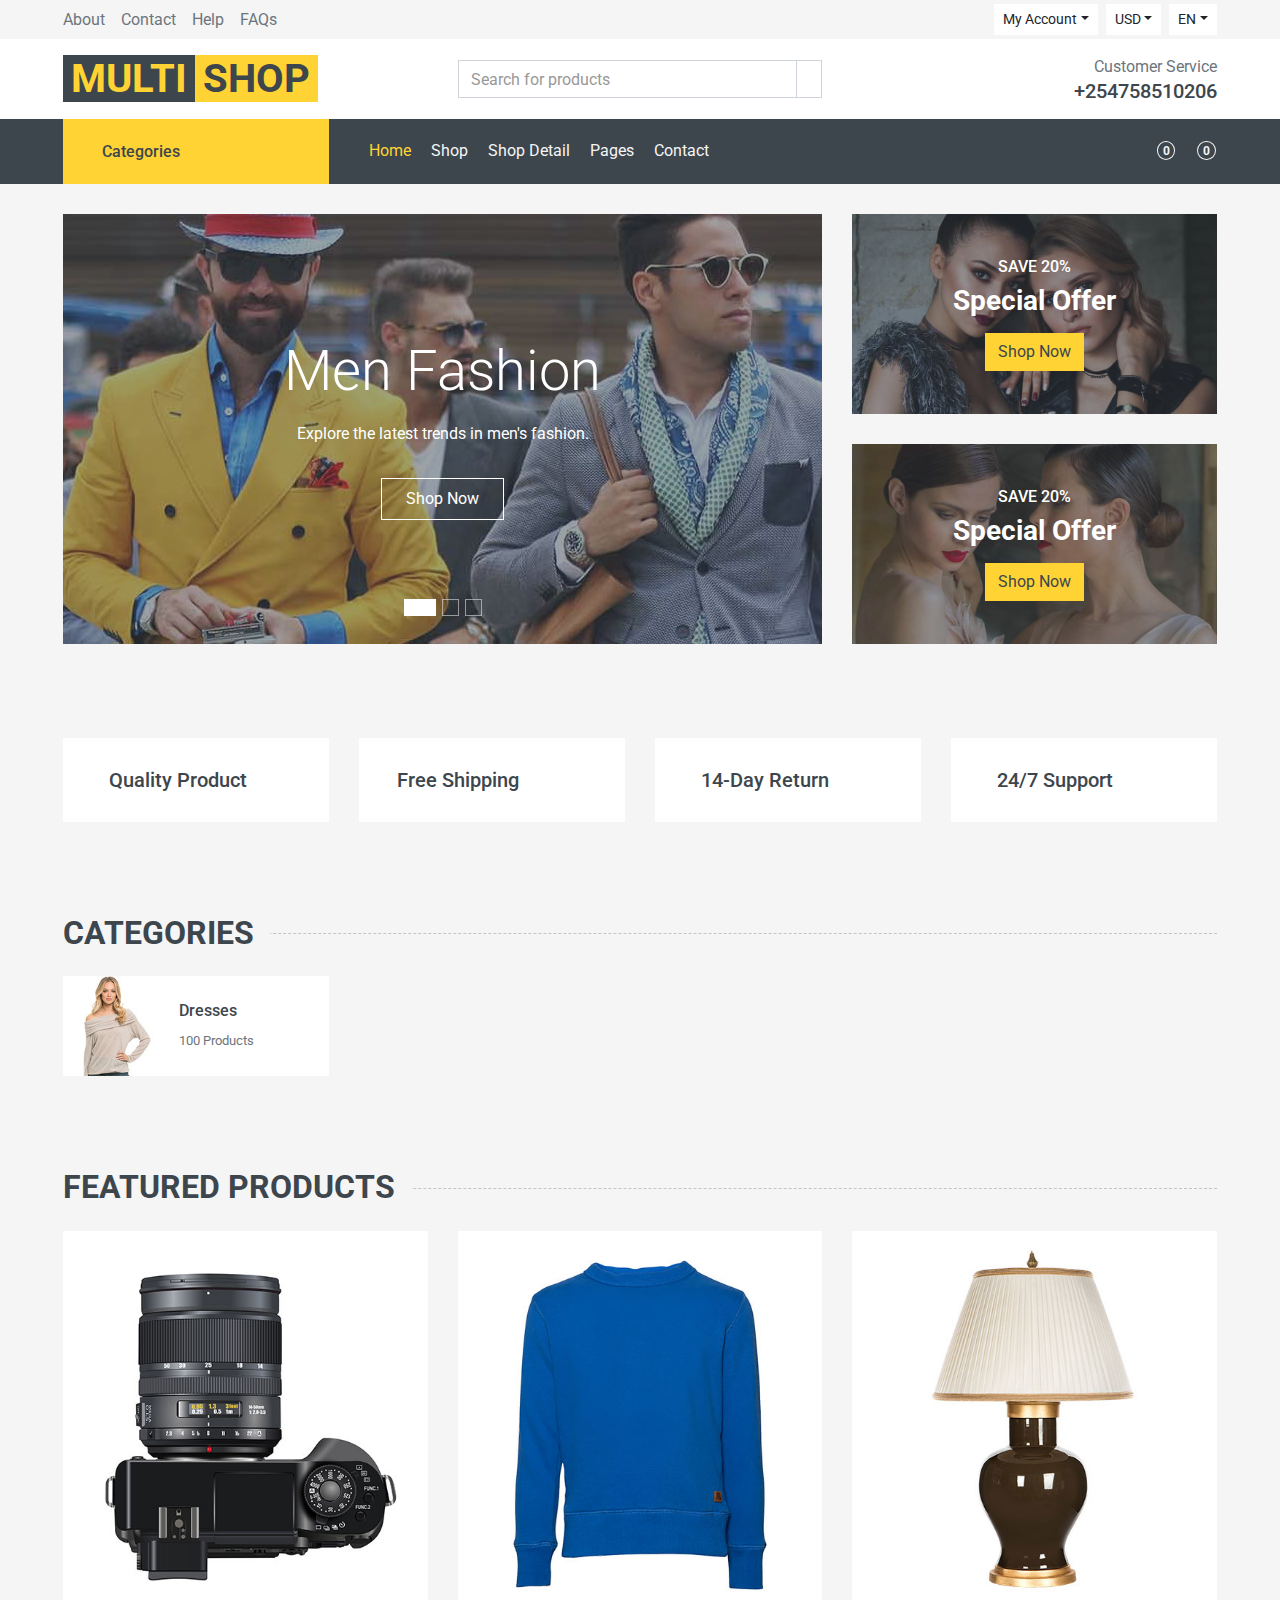
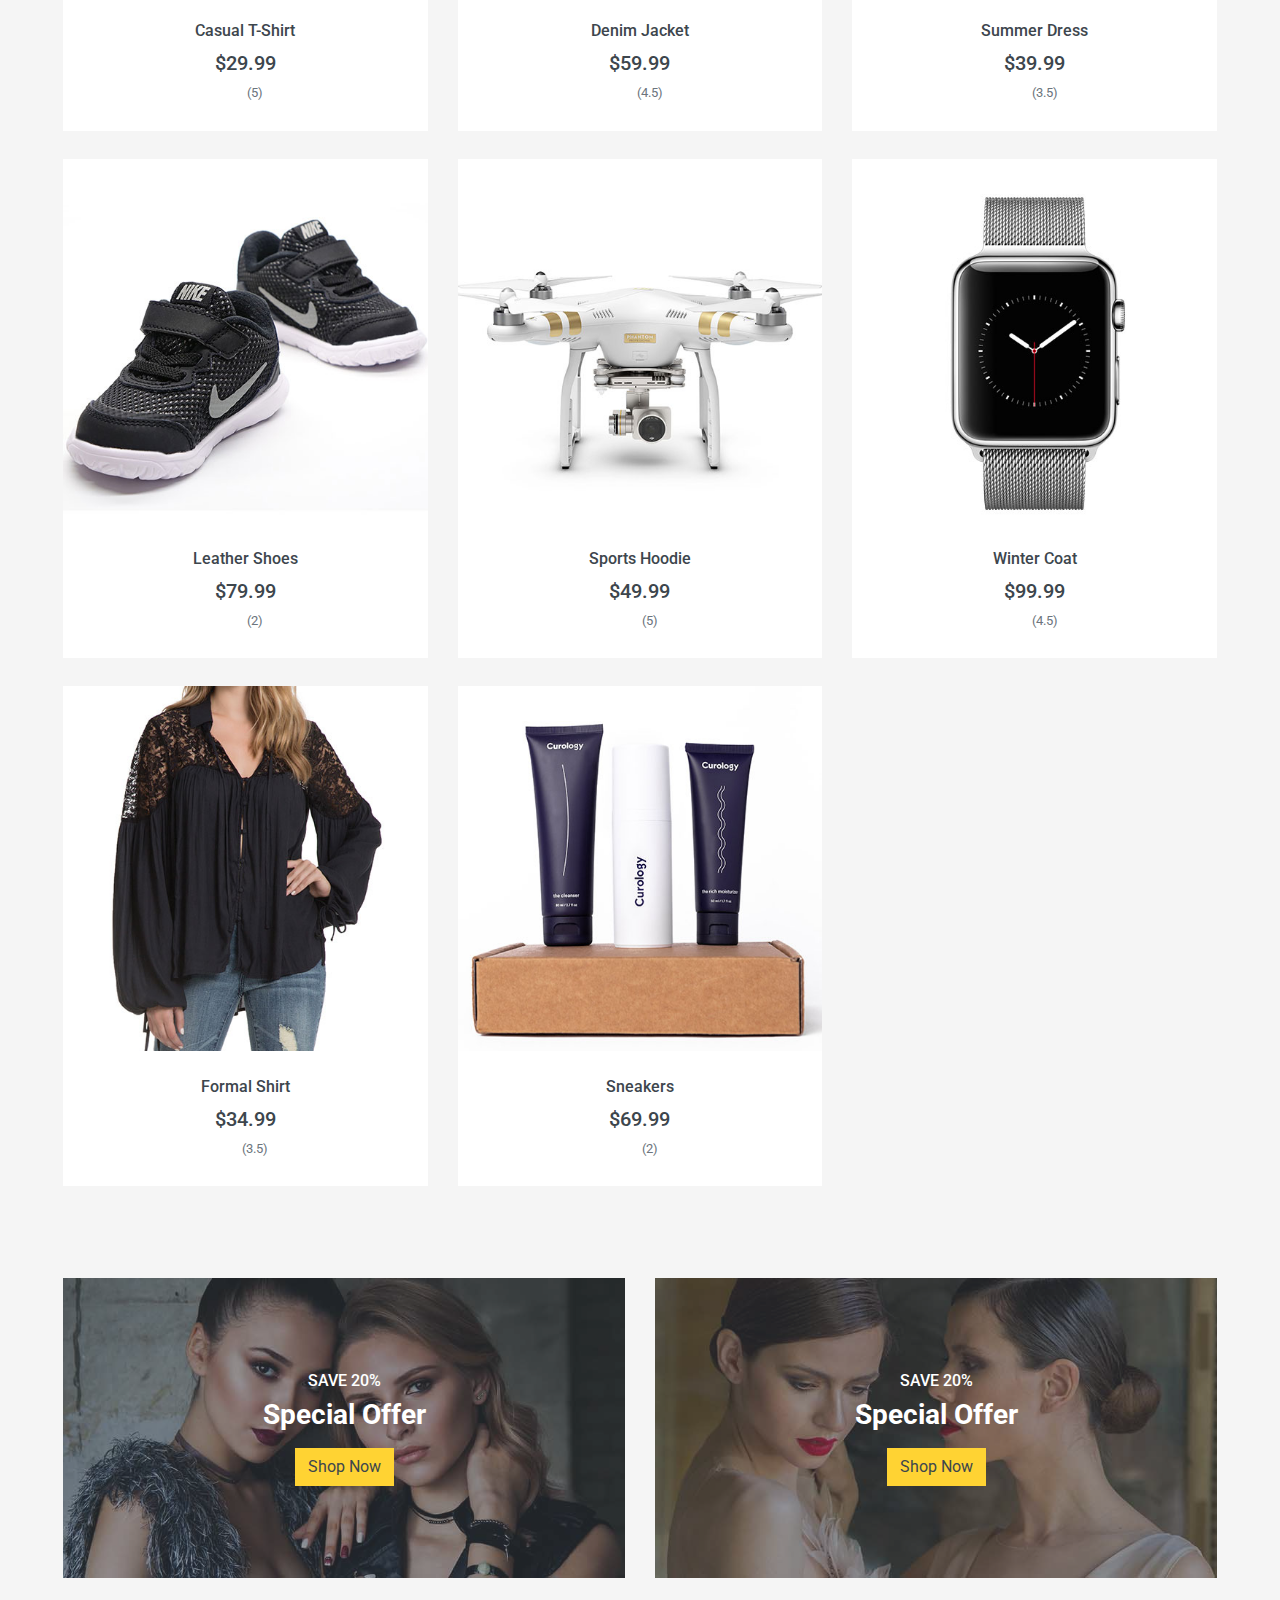
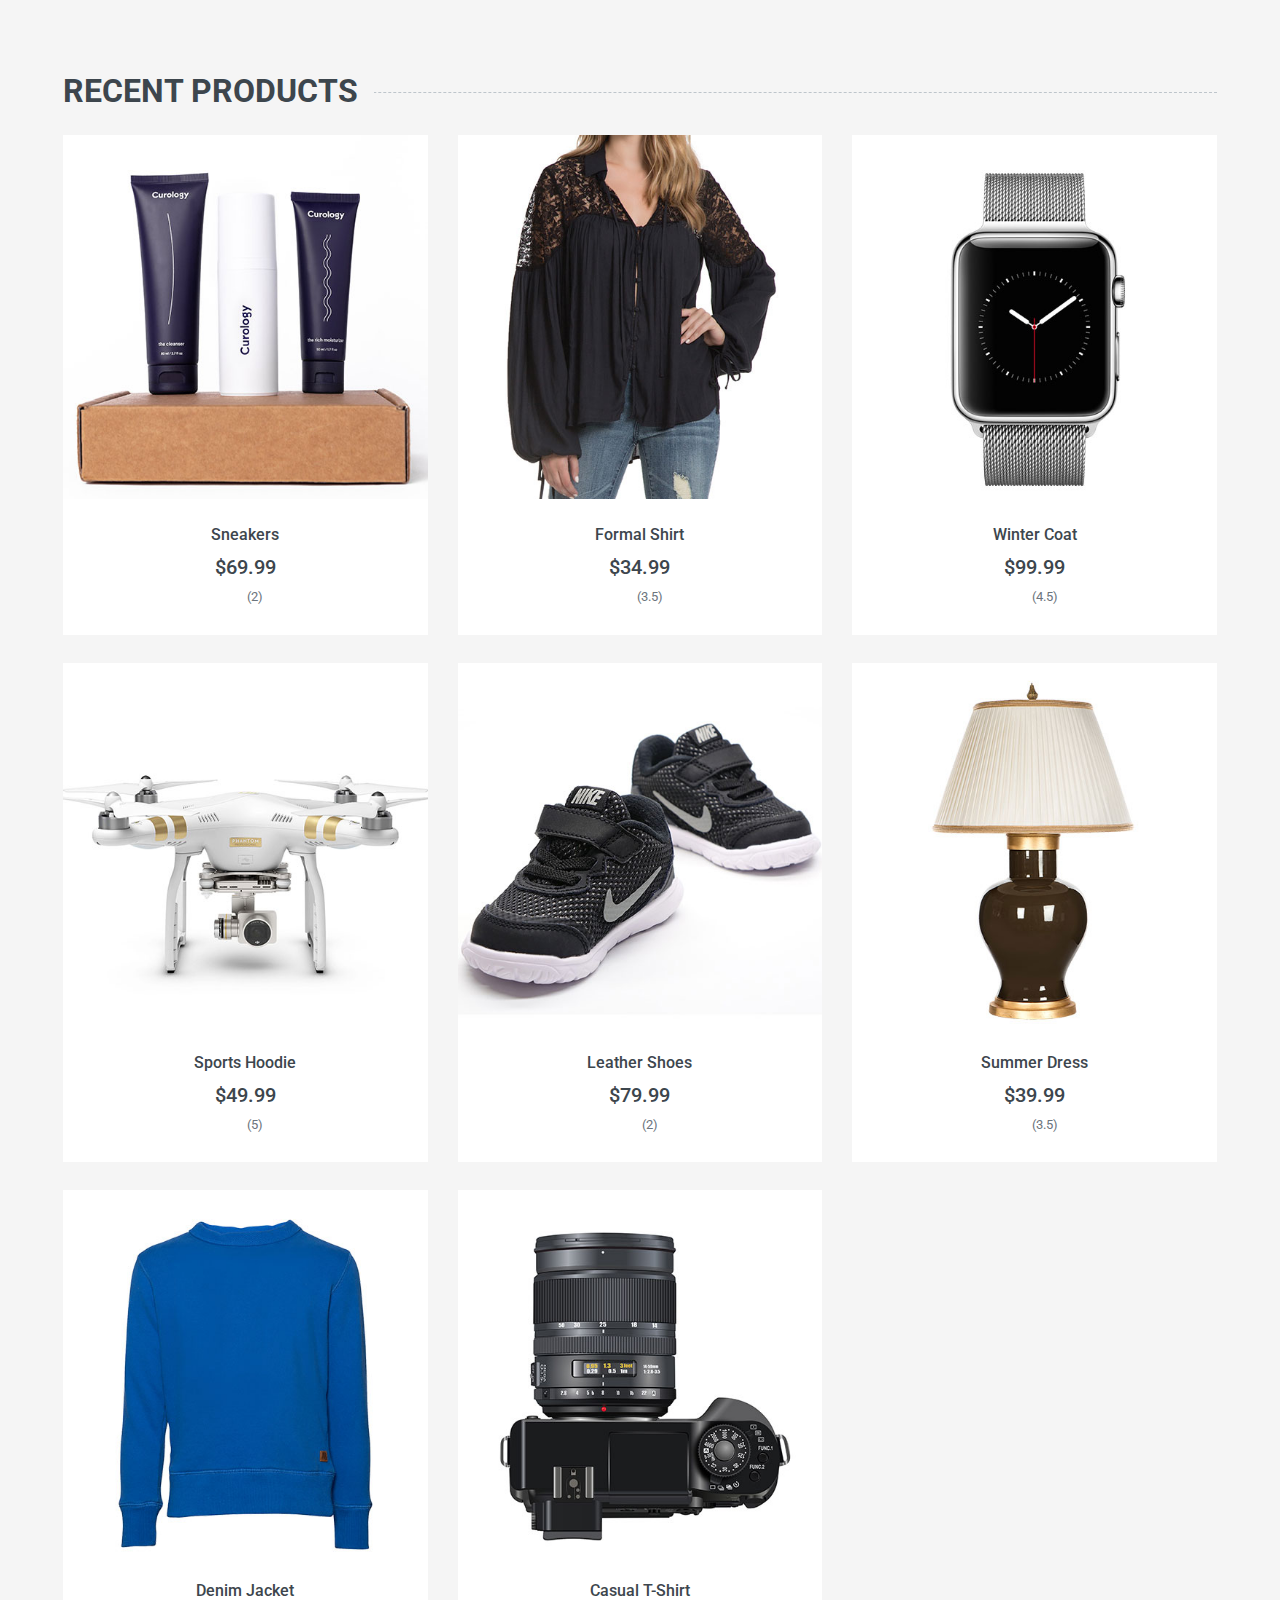
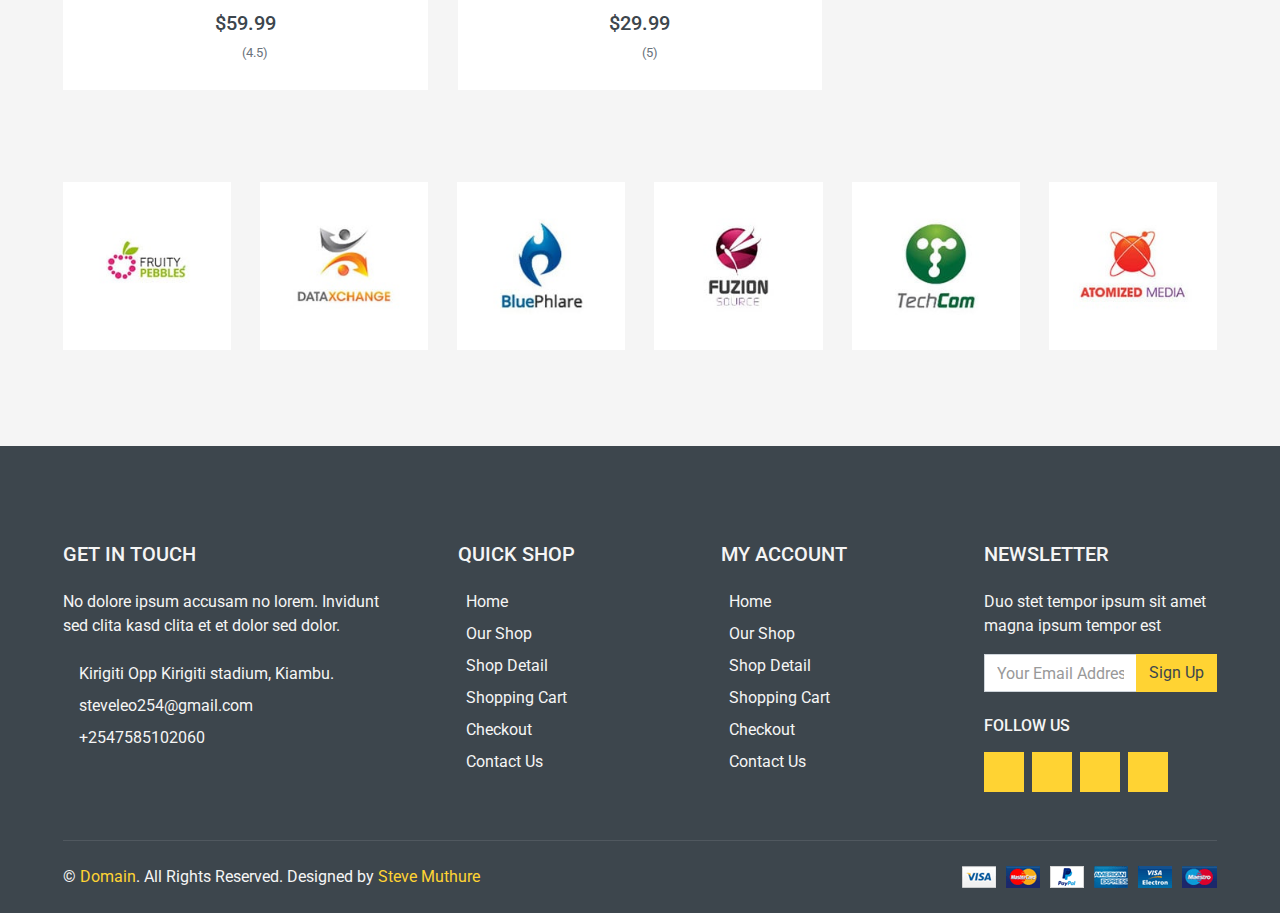
==== index.html @ f7c909c9 "wooow" ====
<!DOCTYPE html>
<html lang="en">
<head>
    <meta charset="utf-8">
    <title>MultiShop - Online Shop Website Template</title>
    <meta content="width=device-width, initial-scale=1.0" name="viewport">
    <meta content="Free HTML Templates" name="keywords">
    <meta content="Free HTML Templates" name="description">
    <link href="img/favicon.ico" rel="icon">
    <link rel="preconnect" href="https://fonts.gstatic.com">
    <link href="https://fonts.googleapis.com/css2?family=Roboto:wght@400;500;700&display=swap" rel="stylesheet">  
    <link href="css/fontawesome-all.min.css" rel="stylesheet">
    <link href="lib/animate/animate.min.css" rel="stylesheet">
    <link href="lib/owlcarousel/assets/owl.carousel.min.css" rel="stylesheet">
    <link href="css/style.css" rel="stylesheet">
</head>
<body>
    <div class="container-fluid">
        <div class="row bg-secondary py-1 px-xl-5">
            <div class="col-lg-6 d-none d-lg-block">
                <div class="d-inline-flex align-items-center h-100">
                    <a class="text-body mr-3" href="contact.html">About</a>
                    <a class="text-body mr-3" href="contact.html">Contact</a>
                    <a class="text-body mr-3" href="contact.html">Help</a>
                    <a class="text-body mr-3" href="contact.html">FAQs</a>
                </div>
            </div>
            <div class="col-lg-6 text-center text-lg-right">
                <div class="d-inline-flex align-items-center">
                    <div class="btn-group">
                        <button type="button" class="btn btn-sm btn-light dropdown-toggle" data-toggle="dropdown">My Account</button>
                        <div class="dropdown-menu dropdown-menu-right">
                            <button class="dropdown-item" type="button">Sign in</button>
                            <button class="dropdown-item" type="button">Sign up</button>
                        </div>
                    </div>
                    <div class="btn-group mx-2">
                        <button type="button" class="btn btn-sm btn-light dropdown-toggle" data-toggle="dropdown">USD</button>
                        <div class="dropdown-menu dropdown-menu-right">
                            <button class="dropdown-item" type="button">EUR</button>
                            <button class="dropdown-item" type="button">GBP</button>
                            <button class="dropdown-item" type="button">CAD</button>
                        </div>
                    </div>
                    <div class="btn-group">
                        <button type="button" class="btn btn-sm btn-light dropdown-toggle" data-toggle="dropdown">EN</button>
                        <div class="dropdown-menu dropdown-menu-right">
                            <button class="dropdown-item" type="button">FR</button>
                            <button class="dropdown-item" type="button">AR</button>
                            <button class="dropdown-item" type="button">RU</button>
                        </div>
                    </div>
                </div>
                <div class="d-inline-flex align-items-center d-block d-lg-none">
                    <a href="wishlist.html" class="btn px-0 ml-2">
                        <i class="fas fa-heart text-dark"></i>
                        <span class="badge text-dark border border-dark rounded-circle" style="padding-bottom: 2px;">0</span>
                    </a>
                    <a href="cart.html" class="btn px-0 ml-2">
                        <i class="fas fa-shopping-cart text-dark"></i>
                        <span class="badge text-dark border border-dark rounded-circle" style="padding-bottom: 2px;">0</span>
                    </a>
                </div>
            </div>
        </div>
        <div class="row align-items-center bg-light py-3 px-xl-5 d-none d-lg-flex">
            <div class="col-lg-4">
                <a href="index.html" class="text-decoration-none">
                    <span class="h1 text-uppercase text-primary bg-dark px-2">Multi</span>
                    <span class="h1 text-uppercase text-dark bg-primary px-2 ml-n1">Shop</span>
                </a>
            </div>
            <div class="col-lg-4 col-6 text-left">
                <form action="shop.html">
                    <div class="input-group">
                        <input type="text" class="form-control" placeholder="Search for products">
                        <div class="input-group-append">
                            <span class="input-group-text bg-transparent text-primary">
                                <i class="fa fa-search"></i>
                            </span>
                        </div>
                    </div>
                </form>
            </div>
            <div class="col-lg-4 col-6 text-right">
                <p class="m-0">Customer Service</p>
                <h5 class="m-0">+254758510206</h5>
            </div>
        </div>
    </div>
    <div class="container-fluid bg-dark mb-30">
        <div class="row px-xl-5">
            <div class="col-lg-3 d-none d-lg-block">
                <a class="btn d-flex align-items-center justify-content-between bg-primary w-100" data-toggle="collapse" href="#navbar-vertical" style="height: 65px; padding: 0 30px;">
                    <h6 class="text-dark m-0"><i class="fa fa-bars mr-2"></i>Categories</h6>
                    <i class="fa fa-angle-down text-dark"></i>
                </a>
                <nav class="collapse position-absolute navbar navbar-vertical navbar-light align-items-start p-0 bg-light" id="navbar-vertical" style="width: calc(100% - 30px); z-index: 999;">
                    <div class="navbar-nav w-100">
                        <div class="nav-item dropdown dropright">
                            <a href="#" class="nav-link dropdown-toggle" data-toggle="dropdown">Dresses <i class="fa fa-angle-right float-right mt-1"></i></a>
                            <div class="dropdown-menu position-absolute rounded-0 border-0 m-0">
                                <a href="shop.html" class="dropdown-item">Men's Dresses</a>
                                <a href="shop.html" class="dropdown-item">Women's Dresses</a>
                                <a href="shop.html" class="dropdown-item">Baby's Dresses</a>
                            </div>
                        </div>
                        <a href="shop.html" class="nav-item nav-link">Shirts</a>
                        <a href="shop.html" class="nav-item nav-link">Jeans</a>
                        <a href="shop.html" class="nav-item nav-link">Swimwear</a>
                        <a href="shop.html" class="nav-item nav-link">Sleepwear</a>
                        <a href="shop.html" class="nav-item nav-link">Sportswear</a>
                        <a href="shop.html" class="nav-item nav-link">Jumpsuits</a>
                        <a href="shop.html" class="nav-item nav-link">Blazers</a>
                        <a href="shop.html" class="nav-item nav-link">Jackets</a>
                        <a href="shop.html" class="nav-item nav-link">Shoes</a>
                    </div>
                </nav>
            </div>
            <div class="col-lg-9">
                <nav class="navbar navbar-expand-lg bg-dark navbar-dark py-3 py-lg-0 px-0">
                    <a href="index.html" class="text-decoration-none d-block d-lg-none">
                        <span class="h1 text-uppercase text-dark bg-light px-2">Multi</span>
                        <span class="h1 text-uppercase text-light bg-primary px-2 ml-n1">Shop</span>
                    </a>
                    <button type="button" class="navbar-toggler" data-toggle="collapse" data-target="#navbarCollapse">
                        <span class="navbar-toggler-icon"></span>
                    </button>
                    <div class="collapse navbar-collapse justify-content-between" id="navbarCollapse">
                        <div class="navbar-nav mr-auto py-0">
                            <a href="index.html" class="nav-item nav-link active">Home</a>
                            <a href="shop.html" class="nav-item nav-link">Shop</a>
                            <a href="detail.html" class="nav-item nav-link">Shop Detail</a>
                            <div class="nav-item dropdown">
                                <a href="#" class="nav-link dropdown-toggle" data-toggle="dropdown">Pages <i class="fa fa-angle-down mt-1"></i></a>
                                <div class="dropdown-menu bg-primary rounded-0 border-0 m-0">
                                    <a href="cart.html" class="dropdown-item">Shopping Cart</a>
                                    <a href="checkout.html" class="dropdown-item">Checkout</a>
                                </div>
                            </div>
                            <a href="contact.html" class="nav-item nav-link">Contact</a>
                        </div>
                        <div class="navbar-nav ml-auto py-0 d-none d-lg-block">
                            <a href="wishlist.html" class="btn px-0">
                                <i class="fas fa-heart text-primary"></i>
                                <span class="badge text-secondary border border-secondary rounded-circle" style="padding-bottom: 2px;">0</span>
                            </a>
                            <a href="cart.html" class="btn px-0 ml-3">
                                <i class="fas fa-shopping-cart text-primary"></i>
                                <span class="badge text-secondary border border-secondary rounded-circle" style="padding-bottom: 2px;">0</span>
                            </a>
                        </div>
                    </div>
                </nav>
            </div>
        </div>
    </div>
    <div class="container-fluid mb-3">
        <div class="row px-xl-5">
            <div class="col-lg-8">
                <div id="header-carousel" class="carousel slide carousel-fade mb-30 mb-lg-0" data-ride="carousel">
                    <ol class="carousel-indicators">
                        <li data-target="#header-carousel" data-slide-to="0" class="active"></li>
                        <li data-target="#header-carousel" data-slide-to="1"></li>
                        <li data-target="#header-carousel" data-slide-to="2"></li>
                    </ol>
                    <div class="carousel-inner">
                        <div class="carousel-item position-relative active" style="height: 430px;">
                            <img class="position-absolute w-100 h-100" src="img/carousel-1.jpg" style="object-fit: cover;" alt="Men Fashion">
                            <div class="carousel-caption d-flex flex-column align-items-center justify-content-center">
                                <div class="p-3" style="max-width: 700px;">
                                    <h1 class="display-4 text-white mb-3 animate__animated animate__fadeInDown">Men Fashion</h1>
                                    <p class="mx-md-5 px-5 animate__animated animate__bounceIn">Explore the latest trends in men's fashion.</p>
                                    <a class="btn btn-outline-light py-2 px-4 mt-3 animate__animated animate__fadeInUp" href="shop.html">Shop Now</a>
                                </div>
                            </div>
                        </div>
                        <div class="carousel-item position-relative" style="height: 430px;">
                            <img class="position-absolute w-100 h-100" src="img/carousel-2.jpg" style="object-fit: cover;" alt="Women Fashion">
                            <div class="carousel-caption d-flex flex-column align-items-center justify-content-center">
                                <div class="p-3" style="max-width: 700px;">
                                    <h1 class="display-4 text-white mb-3 animate__animated animate__fadeInDown">Women Fashion</h1>
                                    <p class="mx-md-5 px-5 animate__animated animate__bounceIn">Discover stylish women's clothing.</p>
                                    <a class="btn btn-outline-light py-2 px-4 mt-3 animate__animated animate__fadeInUp" href="shop.html">Shop Now</a>
                                </div>
                            </div>
                        </div>
                        <div class="carousel-item position-relative" style="height: 430px;">
                            <img class="position-absolute w-100 h-100" src="img/carousel-3.jpg" style="object-fit: cover;" alt="Kids Fashion">
                            <div class="carousel-caption d-flex flex-column align-items-center justify-content-center">
                                <div class="p-3" style="max-width: 700px;">
                                    <h1 class="display-4 text-white mb-3 animate__animated animate__fadeInDown">Kids Fashion</h1>
                                    <p class="mx-md-5 px-5 animate__animated animate__bounceIn">Cute and comfy kids' outfits.</p>
                                    <a class="btn btn-outline-light py-2 px-4 mt-3 animate__animated animate__fadeInUp" href="shop.html">Shop Now</a>
                                </div>
                            </div>
                        </div>
                    </div>
                </div>
            </div>
            <div class="col-lg-4">
                <div class="product-offer mb-30" style="height: 200px;">
                    <img class="img-fluid" src="img/offer-1.jpg" alt="Special Offer 1">
                    <div class="offer-text">
                        <h6 class="text-white text-uppercase">Save 20%</h6>
                        <h3 class="text-white mb-3">Special Offer</h3>
                        <a href="shop.html" class="btn btn-primary">Shop Now</a>
                    </div>
                </div>
                <div class="product-offer mb-30" style="height: 200px;">
                    <img class="img-fluid" src="img/offer-2.jpg" alt="Special Offer 2">
                    <div class="offer-text">
                        <h6 class="text-white text-uppercase">Save 20%</h6>
                        <h3 class="text-white mb-3">Special Offer</h3>
                        <a href="shop.html" class="btn btn-primary">Shop Now</a>
                    </div>
                </div>
            </div>
        </div>
    </div>
    <div class="container-fluid pt-5">
        <div class="row px-xl-5 pb-3">
            <div class="col-lg-3 col-md-6 col-sm-12 pb-1">
                <div class="d-flex align-items-center bg-light mb-4" style="padding: 30px;">
                    <h1 class="fa fa-check text-primary m-0 mr-3"></h1>
                    <h5 class="font-weight-semi-bold m-0">Quality Product</h5>
                </div>
            </div>
            <div class="col-lg-3 col-md-6 col-sm-12 pb-1">
                <div class="d-flex align-items-center bg-light mb-4" style="padding: 30px;">
                    <h1 class="fa fa-shipping-fast text-primary m-0 mr-2"></h1>
                    <h5 class="font-weight-semi-bold m-0">Free Shipping</h5>
                </div>
            </div>
            <div class="col-lg-3 col-md-6 col-sm-12 pb-1">
                <div class="d-flex align-items-center bg-light mb-4" style="padding: 30px;">
                    <h1 class="fas fa-exchange-alt text-primary m-0 mr-3"></h1>
                    <h5 class="font-weight-semi-bold m-0">14-Day Return</h5>
                </div>
            </div>
            <div class="col-lg-3 col-md-6 col-sm-12 pb-1">
                <div class="d-flex align-items-center bg-light mb-4" style="padding: 30px;">
                    <h1 class="fa fa-phone-volume text-primary m-0 mr-3"></h1>
                    <h5 class="font-weight-semi-bold m-0">24/7 Support</h5>
                </div>
            </div>
        </div>
    </div>
    <div class="container-fluid pt-5">
        <h2 class="section-title position-relative text-uppercase mx-xl-5 mb-4"><span class="bg-secondary pr-3">Categories</span></h2>
        <div class="row px-xl-5 pb-3" id="category-list">
            <div class="col-lg-3 col-md-4 col-sm-6 pb-1">
                <a class="text-decoration-none" href="shop.html">
                    <div class="cat-item d-flex align-items-center mb-4">
                        <div class="overflow-hidden" style="width: 100px; height: 100px;">
                            <img class="img-fluid" src="img/cat-1.jpg" alt="Dresses">
                        </div>
                        <div class="flex-fill pl-3">
                            <h6>Dresses</h6>
                            <small class="text-body">100 Products</small>
                        </div>
                    </div>
                </a>
            </div>
            <!-- Add more categories dynamically in main.js if needed -->
        </div>
    </div>
    <div class="container-fluid pt-5 pb-3">
        <h2 class="section-title position-relative text-uppercase mx-xl-5 mb-4"><span class="bg-secondary pr-3">Featured Products</span></h2>
        <div class="row px-xl-5" id="featured-products"></div>
    </div>
    <div class="container-fluid pt-5 pb-3">
        <div class="row px-xl-5">
            <div class="col-md-6">
                <div class="product-offer mb-30" style="height: 300px;">
                    <img class="img-fluid" src="img/offer-1.jpg" alt="Special Offer 1">
                    <div class="offer-text">
                        <h6 class="text-white text-uppercase">Save 20%</h6>
                        <h3 class="text-white mb-3">Special Offer</h3>
                        <a href="shop.html" class="btn btn-primary">Shop Now</a>
                    </div>
                </div>
            </div>
            <div class="col-md-6">
                <div class="product-offer mb-30" style="height: 300px;">
                    <img class="img-fluid" src="img/offer-2.jpg" alt="Special Offer 2">
                    <div class="offer-text">
                        <h6 class="text-white text-uppercase">Save 20%</h6>
                        <h3 class="text-white mb-3">Special Offer</h3>
                        <a href="shop.html" class="btn btn-primary">Shop Now</a>
                    </div>
                </div>
            </div>
        </div>
    </div>
    <div class="container-fluid pt-5 pb-3">
        <h2 class="section-title position-relative text-uppercase mx-xl-5 mb-4"><span class="bg-secondary pr-3">Recent Products</span></h2>
        <div class="row px-xl-5" id="recent-products"></div>
    </div>
    <div class="container-fluid py-5">
        <div class="row px-xl-5">
            <div class="col">
                <div class="owl-carousel vendor-carousel">
                    <div class="bg-light p-4">
                        <img src="img/vendor-1.jpg" alt="Vendor 1">
                    </div>
                    <div class="bg-light p-4">
                        <img src="img/vendor-2.jpg" alt="Vendor 2">
                    </div>
                    <div class="bg-light p-4">
                        <img src="img/vendor-3.jpg" alt="Vendor 3">
                    </div>
                    <div class="bg-light p-4">
                        <img src="img/vendor-4.jpg" alt="Vendor 4">
                    </div>
                    <div class="bg-light p-4">
                        <img src="img/vendor-5.jpg" alt="Vendor 5">
                    </div>
                    <div class="bg-light p-4">
                        <img src="img/vendor-6.jpg" alt="Vendor 6">
                    </div>
                    <div class="bg-light p-4">
                        <img src="img/vendor-7.jpg" alt="Vendor 7">
                    </div>
                    <div class="bg-light p-4">
                        <img src="img/vendor-8.jpg" alt="Vendor 8">
                    </div>
                </div>
            </div>
        </div>
    </div>
    <div class="container-fluid bg-dark text-secondary mt-5 pt-5">
        <div class="row px-xl-5 pt-5">
            <div class="col-lg-4 col-md-12 mb-5 pr-3 pr-xl-5">
                <h5 class="text-secondary text-uppercase mb-4">Get In Touch</h5>
                <p class="mb-4">No dolore ipsum accusam no lorem. Invidunt sed clita kasd clita et et dolor sed dolor.</p>
                <p class="mb-2"><i class="fa fa-map-marker-alt text-primary mr-3"></i>Kirigiti Opp Kirigiti stadium, Kiambu.</p>
                <p class="mb-2"><i class="fa fa-envelope text-primary mr-3"></i>steveleo254@gmail.com</p>
                <p class="mb-0"><i class="fa fa-phone-alt text-primary mr-3"></i>+2547585102060</p>
            </div>
            <div class="col-lg-8 col-md-12">
                <div class="row">
                    <div class="col-md-4 mb-5">
                        <h5 class="text-secondary text-uppercase mb-4">Quick Shop</h5>
                        <div class="d-flex flex-column justify-content-start">
                            <a class="text-secondary mb-2" href="index.html"><i class="fa fa-angle-right mr-2"></i>Home</a>
                            <a class="text-secondary mb-2" href="shop.html"><i class="fa fa-angle-right mr-2"></i>Our Shop</a>
                            <a class="text-secondary mb-2" href="detail.html"><i class="fa fa-angle-right mr-2"></i>Shop Detail</a>
                            <a class="text-secondary mb-2" href="cart.html"><i class="fa fa-angle-right mr-2"></i>Shopping Cart</a>
                            <a class="text-secondary mb-2" href="checkout.html"><i class="fa fa-angle-right mr-2"></i>Checkout</a>
                            <a class="text-secondary" href="contact.html"><i class="fa fa-angle-right mr-2"></i>Contact Us</a>
                        </div>
                    </div>
                    <div class="col-md-4 mb-5">
                        <h5 class="text-secondary text-uppercase mb-4">My Account</h5>
                        <div class="d-flex flex-column justify-content-start">
                            <a class="text-secondary mb-2" href="index.html"><i class="fa fa-angle-right mr-2"></i>Home</a>
                            <a class="text-secondary mb-2" href="shop.html"><i class="fa fa-angle-right mr-2"></i>Our Shop</a>
                            <a class="text-secondary mb-2" href="detail.html"><i class="fa fa-angle-right mr-2"></i>Shop Detail</a>
                            <a class="text-secondary mb-2" href="cart.html"><i class="fa fa-angle-right mr-2"></i>Shopping Cart</a>
                            <a class="text-secondary mb-2" href="checkout.html"><i class="fa fa-angle-right mr-2"></i>Checkout</a>
                            <a class="text-secondary" href="contact.html"><i class="fa fa-angle-right mr-2"></i>Contact Us</a>
                        </div>
                    </div>
                    <div class="col-md-4 mb-5">
                        <h5 class="text-secondary text-uppercase mb-4">Newsletter</h5>
                        <p>Duo stet tempor ipsum sit amet magna ipsum tempor est</p>
                        <form action="">
                            <div class="input-group">
                                <input type="text" class="form-control" placeholder="Your Email Address">
                                <div class="input-group-append">
                                    <button class="btn btn-primary">Sign Up</button>
                                </div>
                            </div>
                        </form>
                        <h6 class="text-secondary text-uppercase mt-4 mb-3">Follow Us</h6>
                        <div class="d-flex">
                            <a class="btn btn-primary btn-square mr-2" href="#"><i class="fab fa-twitter"></i></a>
                            <a class="btn btn-primary btn-square mr-2" href="#"><i class="fab fa-facebook-f"></i></a>
                            <a class="btn btn-primary btn-square mr-2" href="#"><i class="fab fa-linkedin-in"></i></a>
                            <a class="btn btn-primary btn-square" href="#"><i class="fab fa-instagram"></i></a>
                        </div>
                    </div>
                </div>
            </div>
        </div>
        <div class="row border-top mx-xl-5 py-4" style="border-color: rgba(256, 256, 256, .1) !important;">
            <div class="col-md-6 px-xl-0">
                <p class="mb-md-0 text-center text-md-left text-secondary">
                    © <a class="text-primary" href="#">Domain</a>. All Rights Reserved. Designed by
                    <a class="text-primary" href="https://steveleoprof.netlify.app/">Steve Muthure</a>
                </p>
            </div>
            <div class="col-md-6 px-xl-0 text-center text-md-right">
                <img class="img-fluid" src="img/payments.png" alt="Payment Methods">
            </div>
        </div>
    </div>
    <a href="#" class="btn btn-primary back-to-top"><i class="fa fa-angle-double-up"></i></a>
    <script src="https://code.jquery.com/jquery-3.4.1.min.js"></script>
    <script src="https://stackpath.bootstrapcdn.com/bootstrap/4.4.1/js/bootstrap.bundle.min.js"></script>
    <script src="lib/easing/easing.min.js"></script>
    <script src="lib/owlcarousel/owl.carousel.min.js"></script>
    <script src="mail/jqBootstrapValidation.min.js"></script>
    <script src="mail/contact.js"></script>
    <script src="js/main.js"></script>
</body>
</html>
---- css/style.css ----
/******* Bootstrap Theming ********/
/*!
 * Bootstrap v4.5.3 (https://getbootstrap.com/)
 * Copyright 2011-2020 The Bootstrap Authors
 * Copyright 2011-2020 Twitter, Inc.
 * Licensed under MIT (https://github.com/twbs/bootstrap/blob/main/LICENSE)
 */
:root {
  --blue: #007bff;
  --indigo: #6610f2;
  --purple: #6f42c1;
  --pink: #e83e8c;
  --red: #dc3545;
  --orange: #fd7e14;
  --yellow: #ffc107;
  --green: #28a745;
  --teal: #20c997;
  --cyan: #17a2b8;
  --white: #fff;
  --gray: #6c757d;
  --gray-dark: #343a40;
  --primary: #FFD333;
  --secondary: #F5F5F5;
  --success: #28a745;
  --info: #17a2b8;
  --warning: #ffc107;
  --danger: #dc3545;
  --light: #FFFFFF;
  --dark: #3D464D;
  --breakpoint-xs: 0;
  --breakpoint-sm: 576px;
  --breakpoint-md: 768px;
  --breakpoint-lg: 992px;
  --breakpoint-xl: 1200px;
  --font-family-sans-serif: "Roboto", sans-serif;
  --font-family-monospace: SFMono-Regular, Menlo, Monaco, Consolas, "Liberation Mono", "Courier New", monospace;
}

*,
*::before,
*::after {
  box-sizing: border-box;
}

html {
  font-family: sans-serif;
  line-height: 1.15;
  -webkit-text-size-adjust: 100%;
  -webkit-tap-highlight-color: rgba(0, 0, 0, 0);
}

article, aside, figcaption, figure, footer, header, hgroup, main, nav, section {
  display: block;
}

body {
  margin: 0;
  font-family: "Roboto", sans-serif;
  font-size: 1rem;
  font-weight: 400;
  line-height: 1.5;
  color: #6C757D;
  text-align: left;
  background-color: #F5F5F5;
}

[tabindex="-1"]:focus:not(:focus-visible) {
  outline: 0 !important;
}

hr {
  box-sizing: content-box;
  height: 0;
  overflow: visible;
}

h1, h2, h3, h4, h5, h6 {
  margin-top: 0;
  margin-bottom: 0.5rem;
}

p {
  margin-top: 0;
  margin-bottom: 1rem;
}

abbr[title],
abbr[data-original-title] {
  text-decoration: underline;
  text-decoration: underline dotted;
  cursor: help;
  border-bottom: 0;
  text-decoration-skip-ink: none;
}

address {
  margin-bottom: 1rem;
  font-style: normal;
  line-height: inherit;
}

ol,
ul,
dl {
  margin-top: 0;
  margin-bottom: 1rem;
}

ol ol,
ul ul,
ol ul,
ul ol {
  margin-bottom: 0;
}

dt {
  font-weight: 700;
}

dd {
  margin-bottom: .5rem;
  margin-left: 0;
}

blockquote {
  margin: 0 0 1rem;
}

b,
strong {
  font-weight: bolder;
}

small {
  font-size: 80%;
}

sub,
sup {
  position: relative;
  font-size: 75%;
  line-height: 0;
  vertical-align: baseline;
}

sub {
  bottom: -.25em;
}

sup {
  top: -.5em;
}

a {
  color: #FFD333;
  text-decoration: none;
  background-color: transparent;
}

a:hover {
  color: #e6b400;
  text-decoration: underline;
}

a:not([href]):not([class]) {
  color: inherit;
  text-decoration: none;
}

a:not([href]):not([class]):hover {
  color: inherit;
  text-decoration: none;
}

pre,
code,
kbd,
samp {
  font-family: SFMono-Regular, Menlo, Monaco, Consolas, "Liberation Mono", "Courier New", monospace;
  font-size: 1em;
}

pre {
  margin-top: 0;
  margin-bottom: 1rem;
  overflow: auto;
  -ms-overflow-style: scrollbar;
}

figure {
  margin: 0 0 1rem;
}

img {
  vertical-align: middle;
  border-style: none;
}

svg {
  overflow: hidden;
  vertical-align: middle;
}

table {
  border-collapse: collapse;
}

caption {
  padding-top: 0.75rem;
  padding-bottom: 0.75rem;
  color: #6c757d;
  text-align: left;
  caption-side: bottom;
}

th {
  text-align: inherit;
  text-align: -webkit-match-parent;
}

label {
  display: inline-block;
  margin-bottom: 0.5rem;
}

button {
  border-radius: 0;
}

button:focus {
  outline: 1px dotted;
  outline: 5px auto -webkit-focus-ring-color;
}

input,
button,
select,
optgroup,
textarea {
  margin: 0;
  font-family: inherit;
  font-size: inherit;
  line-height: inherit;
}

button,
input {
  overflow: visible;
}

button,
select {
  text-transform: none;
}

[role="button"] {
  cursor: pointer;
}

select {
  word-wrap: normal;
}

button,
[type="button"],
[type="reset"],
[type="submit"] {
  -webkit-appearance: button;
}

button:not(:disabled),
[type="button"]:not(:disabled),
[type="reset"]:not(:disabled),
[type="submit"]:not(:disabled) {
  cursor: pointer;
}

button::-moz-focus-inner,
[type="button"]::-moz-focus-inner,
[type="reset"]::-moz-focus-inner,
[type="submit"]::-moz-focus-inner {
  padding: 0;
  border-style: none;
}

input[type="radio"],
input[type="checkbox"] {
  box-sizing: border-box;
  padding: 0;
}

textarea {
  overflow: auto;
  resize: vertical;
}

fieldset {
  min-width: 0;
  padding: 0;
  margin: 0;
  border: 0;
}

legend {
  display: block;
  width: 100%;
  max-width: 100%;
  padding: 0;
  margin-bottom: .5rem;
  font-size: 1.5rem;
  line-height: inherit;
  color: inherit;
  white-space: normal;
}

@media (max-width: 1200px) {
  legend {
    font-size: calc(1.275rem + 0.3vw) ;
  }
}

progress {
  vertical-align: baseline;
}

[type="number"]::-webkit-inner-spin-button,
[type="number"]::-webkit-outer-spin-button {
  height: auto;
}

[type="search"] {
  outline-offset: -2px;
  -webkit-appearance: none;
}

[type="search"]::-webkit-search-decoration {
  -webkit-appearance: none;
}

::-webkit-file-upload-button {
  font: inherit;
  -webkit-appearance: button;
}

output {
  display: inline-block;
}

summary {
  display: list-item;
  cursor: pointer;
}

template {
  display: none;
}

[hidden] {
  display: none !important;
}

h1, h2, h3, h4, h5, h6,
.h1, .h2, .h3, .h4, .h5, .h6 {
  margin-bottom: 0.5rem;
  font-weight: 500;
  line-height: 1.2;
  color: #3D464D;
}

h1, .h1 {
  font-size: 2.5rem;
}

@media (max-width: 1200px) {
  h1, .h1 {
    font-size: calc(1.375rem + 1.5vw) ;
  }
}

h2, .h2 {
  font-size: 2rem;
}

@media (max-width: 1200px) {
  h2, .h2 {
    font-size: calc(1.325rem + 0.9vw) ;
  }
}

h3, .h3 {
  font-size: 1.75rem;
}

@media (max-width: 1200px) {
  h3, .h3 {
    font-size: calc(1.3rem + 0.6vw) ;
  }
}

h4, .h4 {
  font-size: 1.5rem;
}

@media (max-width: 1200px) {
  h4, .h4 {
    font-size: calc(1.275rem + 0.3vw) ;
  }
}

h5, .h5 {
  font-size: 1.25rem;
}

h6, .h6 {
  font-size: 1rem;
}

.lead {
  font-size: 1.25rem;
  font-weight: 300;
}

.display-1 {
  font-size: 6rem;
  font-weight: 300;
  line-height: 1.2;
}

@media (max-width: 1200px) {
  .display-1 {
    font-size: calc(1.725rem + 5.7vw) ;
  }
}

.display-2 {
  font-size: 5.5rem;
  font-weight: 300;
  line-height: 1.2;
}

@media (max-width: 1200px) {
  .display-2 {
    font-size: calc(1.675rem + 5.1vw) ;
  }
}

.display-3 {
  font-size: 4.5rem;
  font-weight: 300;
  line-height: 1.2;
}

@media (max-width: 1200px) {
  .display-3 {
    font-size: calc(1.575rem + 3.9vw) ;
  }
}

.display-4 {
  font-size: 3.5rem;
  font-weight: 300;
  line-height: 1.2;
}

@media (max-width: 1200px) {
  .display-4 {
    font-size: calc(1.475rem + 2.7vw) ;
  }
}

hr {
  margin-top: 1rem;
  margin-bottom: 1rem;
  border: 0;
  border-top: 1px solid rgba(0, 0, 0, 0.1);
}

small,
.small {
  font-size: 80%;
  font-weight: 400;
}

mark,
.mark {
  padding: 0.2em;
  background-color: #fcf8e3;
}

.list-unstyled {
  padding-left: 0;
  list-style: none;
}

.list-inline {
  padding-left: 0;
  list-style: none;
}

.list-inline-item {
  display: inline-block;
}

.list-inline-item:not(:last-child) {
  margin-right: 0.5rem;
}

.initialism {
  font-size: 90%;
  text-transform: uppercase;
}

.blockquote {
  margin-bottom: 1rem;
  font-size: 1.25rem;
}

.blockquote-footer {
  display: block;
  font-size: 80%;
  color: #6c757d;
}

.blockquote-footer::before {
  content: "\2014\00A0";
}

.img-fluid {
  max-width: 100%;
  height: auto;
}

.img-thumbnail {
  padding: 0.25rem;
  background-color: #F5F5F5;
  border: 1px solid #dee2e6;
  max-width: 100%;
  height: auto;
}

.figure {
  display: inline-block;
}

.figure-img {
  margin-bottom: 0.5rem;
  line-height: 1;
}

.figure-caption {
  font-size: 90%;
  color: #6c757d;
}

code {
  font-size: 87.5%;
  color: #e83e8c;
  word-wrap: break-word;
}

a > code {
  color: inherit;
}

kbd {
  padding: 0.2rem 0.4rem;
  font-size: 87.5%;
  color: #fff;
  background-color: #212529;
}

kbd kbd {
  padding: 0;
  font-size: 100%;
  font-weight: 700;
}

pre {
  display: block;
  font-size: 87.5%;
  color: #212529;
}

pre code {
  font-size: inherit;
  color: inherit;
  word-break: normal;
}

.pre-scrollable {
  max-height: 340px;
  overflow-y: scroll;
}

.container,
.container-fluid,
.container-sm,
.container-md,
.container-lg,
.container-xl {
  width: 100%;
  padding-right: 15px;
  padding-left: 15px;
  margin-right: auto;
  margin-left: auto;
}

@media (min-width: 576px) {
  .container, .container-sm {
    max-width: 540px;
  }
}

@media (min-width: 768px) {
  .container, .container-sm, .container-md {
    max-width: 720px;
  }
}

@media (min-width: 992px) {
  .container, .container-sm, .container-md, .container-lg {
    max-width: 960px;
  }
}

@media (min-width: 1200px) {
  .container, .container-sm, .container-md, .container-lg, .container-xl {
    max-width: 1140px;
  }
}

.row {
  display: flex;
  flex-wrap: wrap;
  margin-right: -15px;
  margin-left: -15px;
}

.no-gutters {
  margin-right: 0;
  margin-left: 0;
}

.no-gutters > .col,
.no-gutters > [class*="col-"] {
  padding-right: 0;
  padding-left: 0;
}

.col-1, .col-2, .col-3, .col-4, .col-5, .col-6, .col-7, .col-8, .col-9, .col-10, .col-11, .col-12, .col,
.col-auto, .col-sm-1, .col-sm-2, .col-sm-3, .col-sm-4, .col-sm-5, .col-sm-6, .col-sm-7, .col-sm-8, .col-sm-9, .col-sm-10, .col-sm-11, .col-sm-12, .col-sm,
.col-sm-auto, .col-md-1, .col-md-2, .col-md-3, .col-md-4, .col-md-5, .col-md-6, .col-md-7, .col-md-8, .col-md-9, .col-md-10, .col-md-11, .col-md-12, .col-md,
.col-md-auto, .col-lg-1, .col-lg-2, .col-lg-3, .col-lg-4, .col-lg-5, .col-lg-6, .col-lg-7, .col-lg-8, .col-lg-9, .col-lg-10, .col-lg-11, .col-lg-12, .col-lg,
.col-lg-auto, .col-xl-1, .col-xl-2, .col-xl-3, .col-xl-4, .col-xl-5, .col-xl-6, .col-xl-7, .col-xl-8, .col-xl-9, .col-xl-10, .col-xl-11, .col-xl-12, .col-xl,
.col-xl-auto {
  position: relative;
  width: 100%;
  padding-right: 15px;
  padding-left: 15px;
}

.col {
  flex-basis: 0;
  flex-grow: 1;
  max-width: 100%;
}

.row-cols-1 > * {
  flex: 0 0 100%;
  max-width: 100%;
}

.row-cols-2 > * {
  flex: 0 0 50%;
  max-width: 50%;
}

.row-cols-3 > * {
  flex: 0 0 33.33333%;
  max-width: 33.33333%;
}

.row-cols-4 > * {
  flex: 0 0 25%;
  max-width: 25%;
}

.row-cols-5 > * {
  flex: 0 0 20%;
  max-width: 20%;
}

.row-cols-6 > * {
  flex: 0 0 16.66667%;
  max-width: 16.66667%;
}

.col-auto {
  flex: 0 0 auto;
  width: auto;
  max-width: 100%;
}

.col-1 {
  flex: 0 0 8.33333%;
  max-width: 8.33333%;
}

.col-2 {
  flex: 0 0 16.66667%;
  max-width: 16.66667%;
}

.col-3 {
  flex: 0 0 25%;
  max-width: 25%;
}

.col-4 {
  flex: 0 0 33.33333%;
  max-width: 33.33333%;
}

.col-5 {
  flex: 0 0 41.66667%;
  max-width: 41.66667%;
}

.col-6 {
  flex: 0 0 50%;
  max-width: 50%;
}

.col-7 {
  flex: 0 0 58.33333%;
  max-width: 58.33333%;
}

.col-8 {
  flex: 0 0 66.66667%;
  max-width: 66.66667%;
}

.col-9 {
  flex: 0 0 75%;
  max-width: 75%;
}

.col-10 {
  flex: 0 0 83.33333%;
  max-width: 83.33333%;
}

.col-11 {
  flex: 0 0 91.66667%;
  max-width: 91.66667%;
}

.col-12 {
  flex: 0 0 100%;
  max-width: 100%;
}

.order-first {
  order: -1;
}

.order-last {
  order: 13;
}

.order-0 {
  order: 0;
}

.order-1 {
  order: 1;
}

.order-2 {
  order: 2;
}

.order-3 {
  order: 3;
}

.order-4 {
  order: 4;
}

.order-5 {
  order: 5;
}

.order-6 {
  order: 6;
}

.order-7 {
  order: 7;
}

.order-8 {
  order: 8;
}

.order-9 {
  order: 9;
}

.order-10 {
  order: 10;
}

.order-11 {
  order: 11;
}

.order-12 {
  order: 12;
}

.offset-1 {
  margin-left: 8.33333%;
}

.offset-2 {
  margin-left: 16.66667%;
}

.offset-3 {
  margin-left: 25%;
}

.offset-4 {
  margin-left: 33.33333%;
}

.offset-5 {
  margin-left: 41.66667%;
}

.offset-6 {
  margin-left: 50%;
}

.offset-7 {
  margin-left: 58.33333%;
}

.offset-8 {
  margin-left: 66.66667%;
}

.offset-9 {
  margin-left: 75%;
}

.offset-10 {
  margin-left: 83.33333%;
}

.offset-11 {
  margin-left: 91.66667%;
}

@media (min-width: 576px) {
  .col-sm {
    flex-basis: 0;
    flex-grow: 1;
    max-width: 100%;
  }
  .row-cols-sm-1 > * {
    flex: 0 0 100%;
    max-width: 100%;
  }
  .row-cols-sm-2 > * {
    flex: 0 0 50%;
    max-width: 50%;
  }
  .row-cols-sm-3 > * {
    flex: 0 0 33.33333%;
    max-width: 33.33333%;
  }
  .row-cols-sm-4 > * {
    flex: 0 0 25%;
    max-width: 25%;
  }
  .row-cols-sm-5 > * {
    flex: 0 0 20%;
    max-width: 20%;
  }
  .row-cols-sm-6 > * {
    flex: 0 0 16.66667%;
    max-width: 16.66667%;
  }
  .col-sm-auto {
    flex: 0 0 auto;
    width: auto;
    max-width: 100%;
  }
  .col-sm-1 {
    flex: 0 0 8.33333%;
    max-width: 8.33333%;
  }
  .col-sm-2 {
    flex: 0 0 16.66667%;
    max-width: 16.66667%;
  }
  .col-sm-3 {
    flex: 0 0 25%;
    max-width: 25%;
  }
  .col-sm-4 {
    flex: 0 0 33.33333%;
    max-width: 33.33333%;
  }
  .col-sm-5 {
    flex: 0 0 41.66667%;
    max-width: 41.66667%;
  }
  .col-sm-6 {
    flex: 0 0 50%;
    max-width: 50%;
  }
  .col-sm-7 {
    flex: 0 0 58.33333%;
    max-width: 58.33333%;
  }
  .col-sm-8 {
    flex: 0 0 66.66667%;
    max-width: 66.66667%;
  }
  .col-sm-9 {
    flex: 0 0 75%;
    max-width: 75%;
  }
  .col-sm-10 {
    flex: 0 0 83.33333%;
    max-width: 83.33333%;
  }
  .col-sm-11 {
    flex: 0 0 91.66667%;
    max-width: 91.66667%;
  }
  .col-sm-12 {
    flex: 0 0 100%;
    max-width: 100%;
  }
  .order-sm-first {
    order: -1;
  }
  .order-sm-last {
    order: 13;
  }
  .order-sm-0 {
    order: 0;
  }
  .order-sm-1 {
    order: 1;
  }
  .order-sm-2 {
    order: 2;
  }
  .order-sm-3 {
    order: 3;
  }
  .order-sm-4 {
    order: 4;
  }
  .order-sm-5 {
    order: 5;
  }
  .order-sm-6 {
    order: 6;
  }
  .order-sm-7 {
    order: 7;
  }
  .order-sm-8 {
    order: 8;
  }
  .order-sm-9 {
    order: 9;
  }
  .order-sm-10 {
    order: 10;
  }
  .order-sm-11 {
    order: 11;
  }
  .order-sm-12 {
    order: 12;
  }
  .offset-sm-0 {
    margin-left: 0;
  }
  .offset-sm-1 {
    margin-left: 8.33333%;
  }
  .offset-sm-2 {
    margin-left: 16.66667%;
  }
  .offset-sm-3 {
    margin-left: 25%;
  }
  .offset-sm-4 {
    margin-left: 33.33333%;
  }
  .offset-sm-5 {
    margin-left: 41.66667%;
  }
  .offset-sm-6 {
    margin-left: 50%;
  }
  .offset-sm-7 {
    margin-left: 58.33333%;
  }
  .offset-sm-8 {
    margin-left: 66.66667%;
  }
  .offset-sm-9 {
    margin-left: 75%;
  }
  .offset-sm-10 {
    margin-left: 83.33333%;
  }
  .offset-sm-11 {
    margin-left: 91.66667%;
  }
}

@media (min-width: 768px) {
  .col-md {
    flex-basis: 0;
    flex-grow: 1;
    max-width: 100%;
  }
  .row-cols-md-1 > * {
    flex: 0 0 100%;
    max-width: 100%;
  }
  .row-cols-md-2 > * {
    flex: 0 0 50%;
    max-width: 50%;
  }
  .row-cols-md-3 > * {
    flex: 0 0 33.33333%;
    max-width: 33.33333%;
  }
  .row-cols-md-4 > * {
    flex: 0 0 25%;
    max-width: 25%;
  }
  .row-cols-md-5 > * {
    flex: 0 0 20%;
    max-width: 20%;
  }
  .row-cols-md-6 > * {
    flex: 0 0 16.66667%;
    max-width: 16.66667%;
  }
  .col-md-auto {
    flex: 0 0 auto;
    width: auto;
    max-width: 100%;
  }
  .col-md-1 {
    flex: 0 0 8.33333%;
    max-width: 8.33333%;
  }
  .col-md-2 {
    flex: 0 0 16.66667%;
    max-width: 16.66667%;
  }
  .col-md-3 {
    flex: 0 0 25%;
    max-width: 25%;
  }
  .col-md-4 {
    flex: 0 0 33.33333%;
    max-width: 33.33333%;
  }
  .col-md-5 {
    flex: 0 0 41.66667%;
    max-width: 41.66667%;
  }
  .col-md-6 {
    flex: 0 0 50%;
    max-width: 50%;
  }
  .col-md-7 {
    flex: 0 0 58.33333%;
    max-width: 58.33333%;
  }
  .col-md-8 {
    flex: 0 0 66.66667%;
    max-width: 66.66667%;
  }
  .col-md-9 {
    flex: 0 0 75%;
    max-width: 75%;
  }
  .col-md-10 {
    flex: 0 0 83.33333%;
    max-width: 83.33333%;
  }
  .col-md-11 {
    flex: 0 0 91.66667%;
    max-width: 91.66667%;
  }
  .col-md-12 {
    flex: 0 0 100%;
    max-width: 100%;
  }
  .order-md-first {
    order: -1;
  }
  .order-md-last {
    order: 13;
  }
  .order-md-0 {
    order: 0;
  }
  .order-md-1 {
    order: 1;
  }
  .order-md-2 {
    order: 2;
  }
  .order-md-3 {
    order: 3;
  }
  .order-md-4 {
    order: 4;
  }
  .order-md-5 {
    order: 5;
  }
  .order-md-6 {
    order: 6;
  }
  .order-md-7 {
    order: 7;
  }
  .order-md-8 {
    order: 8;
  }
  .order-md-9 {
    order: 9;
  }
  .order-md-10 {
    order: 10;
  }
  .order-md-11 {
    order: 11;
  }
  .order-md-12 {
    order: 12;
  }
  .offset-md-0 {
    margin-left: 0;
  }
  .offset-md-1 {
    margin-left: 8.33333%;
  }
  .offset-md-2 {
    margin-left: 16.66667%;
  }
  .offset-md-3 {
    margin-left: 25%;
  }
  .offset-md-4 {
    margin-left: 33.33333%;
  }
  .offset-md-5 {
    margin-left: 41.66667%;
  }
  .offset-md-6 {
    margin-left: 50%;
  }
  .offset-md-7 {
    margin-left: 58.33333%;
  }
  .offset-md-8 {
    margin-left: 66.66667%;
  }
  .offset-md-9 {
    margin-left: 75%;
  }
  .offset-md-10 {
    margin-left: 83.33333%;
  }
  .offset-md-11 {
    margin-left: 91.66667%;
  }
}

@media (min-width: 992px) {
  .col-lg {
    flex-basis: 0;
    flex-grow: 1;
    max-width: 100%;
  }
  .row-cols-lg-1 > * {
    flex: 0 0 100%;
    max-width: 100%;
  }
  .row-cols-lg-2 > * {
    flex: 0 0 50%;
    max-width: 50%;
  }
  .row-cols-lg-3 > * {
    flex: 0 0 33.33333%;
    max-width: 33.33333%;
  }
  .row-cols-lg-4 > * {
    flex: 0 0 25%;
    max-width: 25%;
  }
  .row-cols-lg-5 > * {
    flex: 0 0 20%;
    max-width: 20%;
  }
  .row-cols-lg-6 > * {
    flex: 0 0 16.66667%;
    max-width: 16.66667%;
  }
  .col-lg-auto {
    flex: 0 0 auto;
    width: auto;
    max-width: 100%;
  }
  .col-lg-1 {
    flex: 0 0 8.33333%;
    max-width: 8.33333%;
  }
  .col-lg-2 {
    flex: 0 0 16.66667%;
    max-width: 16.66667%;
  }
  .col-lg-3 {
    flex: 0 0 25%;
    max-width: 25%;
  }
  .col-lg-4 {
    flex: 0 0 33.33333%;
    max-width: 33.33333%;
  }
  .col-lg-5 {
    flex: 0 0 41.66667%;
    max-width: 41.66667%;
  }
  .col-lg-6 {
    flex: 0 0 50%;
    max-width: 50%;
  }
  .col-lg-7 {
    flex: 0 0 58.33333%;
    max-width: 58.33333%;
  }
  .col-lg-8 {
    flex: 0 0 66.66667%;
    max-width: 66.66667%;
  }
  .col-lg-9 {
    flex: 0 0 75%;
    max-width: 75%;
  }
  .col-lg-10 {
    flex: 0 0 83.33333%;
    max-width: 83.33333%;
  }
  .col-lg-11 {
    flex: 0 0 91.66667%;
    max-width: 91.66667%;
  }
  .col-lg-12 {
    flex: 0 0 100%;
    max-width: 100%;
  }
  .order-lg-first {
    order: -1;
  }
  .order-lg-last {
    order: 13;
  }
  .order-lg-0 {
    order: 0;
  }
  .order-lg-1 {
    order: 1;
  }
  .order-lg-2 {
    order: 2;
  }
  .order-lg-3 {
    order: 3;
  }
  .order-lg-4 {
    order: 4;
  }
  .order-lg-5 {
    order: 5;
  }
  .order-lg-6 {
    order: 6;
  }
  .order-lg-7 {
    order: 7;
  }
  .order-lg-8 {
    order: 8;
  }
  .order-lg-9 {
    order: 9;
  }
  .order-lg-10 {
    order: 10;
  }
  .order-lg-11 {
    order: 11;
  }
  .order-lg-12 {
    order: 12;
  }
  .offset-lg-0 {
    margin-left: 0;
  }
  .offset-lg-1 {
    margin-left: 8.33333%;
  }
  .offset-lg-2 {
    margin-left: 16.66667%;
  }
  .offset-lg-3 {
    margin-left: 25%;
  }
  .offset-lg-4 {
    margin-left: 33.33333%;
  }
  .offset-lg-5 {
    margin-left: 41.66667%;
  }
  .offset-lg-6 {
    margin-left: 50%;
  }
  .offset-lg-7 {
    margin-left: 58.33333%;
  }
  .offset-lg-8 {
    margin-left: 66.66667%;
  }
  .offset-lg-9 {
    margin-left: 75%;
  }
  .offset-lg-10 {
    margin-left: 83.33333%;
  }
  .offset-lg-11 {
    margin-left: 91.66667%;
  }
}

@media (min-width: 1200px) {
  .col-xl {
    flex-basis: 0;
    flex-grow: 1;
    max-width: 100%;
  }
  .row-cols-xl-1 > * {
    flex: 0 0 100%;
    max-width: 100%;
  }
  .row-cols-xl-2 > * {
    flex: 0 0 50%;
    max-width: 50%;
  }
  .row-cols-xl-3 > * {
    flex: 0 0 33.33333%;
    max-width: 33.33333%;
  }
  .row-cols-xl-4 > * {
    flex: 0 0 25%;
    max-width: 25%;
  }
  .row-cols-xl-5 > * {
    flex: 0 0 20%;
    max-width: 20%;
  }
  .row-cols-xl-6 > * {
    flex: 0 0 16.66667%;
    max-width: 16.66667%;
  }
  .col-xl-auto {
    flex: 0 0 auto;
    width: auto;
    max-width: 100%;
  }
  .col-xl-1 {
    flex: 0 0 8.33333%;
    max-width: 8.33333%;
  }
  .col-xl-2 {
    flex: 0 0 16.66667%;
    max-width: 16.66667%;
  }
  .col-xl-3 {
    flex: 0 0 25%;
    max-width: 25%;
  }
  .col-xl-4 {
    flex: 0 0 33.33333%;
    max-width: 33.33333%;
  }
  .col-xl-5 {
    flex: 0 0 41.66667%;
    max-width: 41.66667%;
  }
  .col-xl-6 {
    flex: 0 0 50%;
    max-width: 50%;
  }
  .col-xl-7 {
    flex: 0 0 58.33333%;
    max-width: 58.33333%;
  }
  .col-xl-8 {
    flex: 0 0 66.66667%;
    max-width: 66.66667%;
  }
  .col-xl-9 {
    flex: 0 0 75%;
    max-width: 75%;
  }
  .col-xl-10 {
    flex: 0 0 83.33333%;
    max-width: 83.33333%;
  }
  .col-xl-11 {
    flex: 0 0 91.66667%;
    max-width: 91.66667%;
  }
  .col-xl-12 {
    flex: 0 0 100%;
    max-width: 100%;
  }
  .order-xl-first {
    order: -1;
  }
  .order-xl-last {
    order: 13;
  }
  .order-xl-0 {
    order: 0;
  }
  .order-xl-1 {
    order: 1;
  }
  .order-xl-2 {
    order: 2;
  }
  .order-xl-3 {
    order: 3;
  }
  .order-xl-4 {
    order: 4;
  }
  .order-xl-5 {
    order: 5;
  }
  .order-xl-6 {
    order: 6;
  }
  .order-xl-7 {
    order: 7;
  }
  .order-xl-8 {
    order: 8;
  }
  .order-xl-9 {
    order: 9;
  }
  .order-xl-10 {
    order: 10;
  }
  .order-xl-11 {
    order: 11;
  }
  .order-xl-12 {
    order: 12;
  }
  .offset-xl-0 {
    margin-left: 0;
  }
  .offset-xl-1 {
    margin-left: 8.33333%;
  }
  .offset-xl-2 {
    margin-left: 16.66667%;
  }
  .offset-xl-3 {
    margin-left: 25%;
  }
  .offset-xl-4 {
    margin-left: 33.33333%;
  }
  .offset-xl-5 {
    margin-left: 41.66667%;
  }
  .offset-xl-6 {
    margin-left: 50%;
  }
  .offset-xl-7 {
    margin-left: 58.33333%;
  }
  .offset-xl-8 {
    margin-left: 66.66667%;
  }
  .offset-xl-9 {
    margin-left: 75%;
  }
  .offset-xl-10 {
    margin-left: 83.33333%;
  }
  .offset-xl-11 {
    margin-left: 91.66667%;
  }
}

.table {
  width: 100%;
  margin-bottom: 1rem;
  color: #6C757D;
}

.table th,
.table td {
  padding: 0.75rem;
  vertical-align: top;
  border-top: 1px solid #dee2e6;
}

.table thead th {
  vertical-align: bottom;
  border-bottom: 2px solid #dee2e6;
}

.table tbody + tbody {
  border-top: 2px solid #dee2e6;
}

.table-sm th,
.table-sm td {
  padding: 0.3rem;
}

.table-bordered {
  border: 1px solid #dee2e6;
}

.table-bordered th,
.table-bordered td {
  border: 1px solid #dee2e6;
}

.table-bordered thead th,
.table-bordered thead td {
  border-bottom-width: 2px;
}

.table-borderless th,
.table-borderless td,
.table-borderless thead th,
.table-borderless tbody + tbody {
  border: 0;
}

.table-striped tbody tr:nth-of-type(odd) {
  background-color: rgba(0, 0, 0, 0.05);
}

.table-hover tbody tr:hover {
  color: #6C757D;
  background-color: rgba(0, 0, 0, 0.075);
}

.table-primary,
.table-primary > th,
.table-primary > td {
  background-color: #fff3c6;
}

.table-primary th,
.table-primary td,
.table-primary thead th,
.table-primary tbody + tbody {
  border-color: #ffe895;
}

.table-hover .table-primary:hover {
  background-color: #ffeead;
}

.table-hover .table-primary:hover > td,
.table-hover .table-primary:hover > th {
  background-color: #ffeead;
}

.table-secondary,
.table-secondary > th,
.table-secondary > td {
  background-color: #fcfcfc;
}

.table-secondary th,
.table-secondary td,
.table-secondary thead th,
.table-secondary tbody + tbody {
  border-color: #fafafa;
}

.table-hover .table-secondary:hover {
  background-color: #efefef;
}

.table-hover .table-secondary:hover > td,
.table-hover .table-secondary:hover > th {
  background-color: #efefef;
}

.table-success,
.table-success > th,
.table-success > td {
  background-color: #c3e6cb;
}

.table-success th,
.table-success td,
.table-success thead th,
.table-success tbody + tbody {
  border-color: #8fd19e;
}

.table-hover .table-success:hover {
  background-color: #b1dfbb;
}

.table-hover .table-success:hover > td,
.table-hover .table-success:hover > th {
  background-color: #b1dfbb;
}

.table-info,
.table-info > th,
.table-info > td {
  background-color: #bee5eb;
}

.table-info th,
.table-info td,
.table-info thead th,
.table-info tbody + tbody {
  border-color: #86cfda;
}

.table-hover .table-info:hover {
  background-color: #abdde5;
}

.table-hover .table-info:hover > td,
.table-hover .table-info:hover > th {
  background-color: #abdde5;
}

.table-warning,
.table-warning > th,
.table-warning > td {
  background-color: #ffeeba;
}

.table-warning th,
.table-warning td,
.table-warning thead th,
.table-warning tbody + tbody {
  border-color: #ffdf7e;
}

.table-hover .table-warning:hover {
  background-color: #ffe8a1;
}

.table-hover .table-warning:hover > td,
.table-hover .table-warning:hover > th {
  background-color: #ffe8a1;
}

.table-danger,
.table-danger > th,
.table-danger > td {
  background-color: #f5c6cb;
}

.table-danger th,
.table-danger td,
.table-danger thead th,
.table-danger tbody + tbody {
  border-color: #ed969e;
}

.table-hover .table-danger:hover {
  background-color: #f1b0b7;
}

.table-hover .table-danger:hover > td,
.table-hover .table-danger:hover > th {
  background-color: #f1b0b7;
}

.table-light,
.table-light > th,
.table-light > td {
  background-color: white;
}

.table-light th,
.table-light td,
.table-light thead th,
.table-light tbody + tbody {
  border-color: white;
}

.table-hover .table-light:hover {
  background-color: #f2f2f2;
}

.table-hover .table-light:hover > td,
.table-hover .table-light:hover > th {
  background-color: #f2f2f2;
}

.table-dark,
.table-dark > th,
.table-dark > td {
  background-color: #c9cbcd;
}

.table-dark th,
.table-dark td,
.table-dark thead th,
.table-dark tbody + tbody {
  border-color: #9a9fa2;
}

.table-hover .table-dark:hover {
  background-color: #bcbec1;
}

.table-hover .table-dark:hover > td,
.table-hover .table-dark:hover > th {
  background-color: #bcbec1;
}

.table-active,
.table-active > th,
.table-active > td {
  background-color: rgba(0, 0, 0, 0.075);
}

.table-hover .table-active:hover {
  background-color: rgba(0, 0, 0, 0.075);
}

.table-hover .table-active:hover > td,
.table-hover .table-active:hover > th {
  background-color: rgba(0, 0, 0, 0.075);
}

.table .thead-dark th {
  color: #fff;
  background-color: #343a40;
  border-color: #454d55;
}

.table .thead-light th {
  color: #495057;
  background-color: #e9ecef;
  border-color: #dee2e6;
}

.table-dark {
  color: #fff;
  background-color: #343a40;
}

.table-dark th,
.table-dark td,
.table-dark thead th {
  border-color: #454d55;
}

.table-dark.table-bordered {
  border: 0;
}

.table-dark.table-striped tbody tr:nth-of-type(odd) {
  background-color: rgba(255, 255, 255, 0.05);
}

.table-dark.table-hover tbody tr:hover {
  color: #fff;
  background-color: rgba(255, 255, 255, 0.075);
}

@media (max-width: 575.98px) {
  .table-responsive-sm {
    display: block;
    width: 100%;
    overflow-x: auto;
    -webkit-overflow-scrolling: touch;
  }
  .table-responsive-sm > .table-bordered {
    border: 0;
  }
}

@media (max-width: 767.98px) {
  .table-responsive-md {
    display: block;
    width: 100%;
    overflow-x: auto;
    -webkit-overflow-scrolling: touch;
  }
  .table-responsive-md > .table-bordered {
    border: 0;
  }
}

@media (max-width: 991.98px) {
  .table-responsive-lg {
    display: block;
    width: 100%;
    overflow-x: auto;
    -webkit-overflow-scrolling: touch;
  }
  .table-responsive-lg > .table-bordered {
    border: 0;
  }
}

@media (max-width: 1199.98px) {
  .table-responsive-xl {
    display: block;
    width: 100%;
    overflow-x: auto;
    -webkit-overflow-scrolling: touch;
  }
  .table-responsive-xl > .table-bordered {
    border: 0;
  }
}

.table-responsive {
  display: block;
  width: 100%;
  overflow-x: auto;
  -webkit-overflow-scrolling: touch;
}

.table-responsive > .table-bordered {
  border: 0;
}

.form-control {
  display: block;
  width: 100%;
  height: calc(1.5em + 0.75rem + 2px);
  padding: 0.375rem 0.75rem;
  font-size: 1rem;
  font-weight: 400;
  line-height: 1.5;
  color: #495057;
  background-color: #fff;
  background-clip: padding-box;
  border: 1px solid #ced4da;
  border-radius: 0;
  transition: border-color 0.15s ease-in-out, box-shadow 0.15s ease-in-out;
}

@media (prefers-reduced-motion: reduce) {
  .form-control {
    transition: none;
  }
}

.form-control::-ms-expand {
  background-color: transparent;
  border: 0;
}

.form-control:-moz-focusring {
  color: transparent;
  text-shadow: 0 0 0 #495057;
}

.form-control:focus {
  color: #495057;
  background-color: #fff;
  border-color: #ffefb3;
  outline: 0;
  box-shadow: none;
}

.form-control::placeholder {
  color: #999999;
  opacity: 1;
}

.form-control:disabled, .form-control[readonly] {
  background-color: #e9ecef;
  opacity: 1;
}

input[type="date"].form-control,
input[type="time"].form-control,
input[type="datetime-local"].form-control,
input[type="month"].form-control {
  appearance: none;
}

select.form-control:focus::-ms-value {
  color: #495057;
  background-color: #fff;
}

.form-control-file,
.form-control-range {
  display: block;
  width: 100%;
}

.col-form-label {
  padding-top: calc(0.375rem + 1px);
  padding-bottom: calc(0.375rem + 1px);
  margin-bottom: 0;
  font-size: inherit;
  line-height: 1.5;
}

.col-form-label-lg {
  padding-top: calc(0.5rem + 1px);
  padding-bottom: calc(0.5rem + 1px);
  font-size: 1.25rem;
  line-height: 1.5;
}

.col-form-label-sm {
  padding-top: calc(0.25rem + 1px);
  padding-bottom: calc(0.25rem + 1px);
  font-size: 0.875rem;
  line-height: 1.5;
}

.form-control-plaintext {
  display: block;
  width: 100%;
  padding: 0.375rem 0;
  margin-bottom: 0;
  font-size: 1rem;
  line-height: 1.5;
  color: #6C757D;
  background-color: transparent;
  border: solid transparent;
  border-width: 1px 0;
}

.form-control-plaintext.form-control-sm, .form-control-plaintext.form-control-lg {
  padding-right: 0;
  padding-left: 0;
}

.form-control-sm {
  height: calc(1.5em + 0.5rem + 2px);
  padding: 0.25rem 0.5rem;
  font-size: 0.875rem;
  line-height: 1.5;
}

.form-control-lg {
  height: calc(1.5em + 1rem + 2px);
  padding: 0.5rem 1rem;
  font-size: 1.25rem;
  line-height: 1.5;
}

select.form-control[size], select.form-control[multiple] {
  height: auto;
}

textarea.form-control {
  height: auto;
}

.form-group {
  margin-bottom: 1rem;
}

.form-text {
  display: block;
  margin-top: 0.25rem;
}

.form-row {
  display: flex;
  flex-wrap: wrap;
  margin-right: -5px;
  margin-left: -5px;
}

.form-row > .col,
.form-row > [class*="col-"] {
  padding-right: 5px;
  padding-left: 5px;
}

.form-check {
  position: relative;
  display: block;
  padding-left: 1.25rem;
}

.form-check-input {
  position: absolute;
  margin-top: 0.3rem;
  margin-left: -1.25rem;
}

.form-check-input[disabled] ~ .form-check-label,
.form-check-input:disabled ~ .form-check-label {
  color: #6c757d;
}

.form-check-label {
  margin-bottom: 0;
}

.form-check-inline {
  display: inline-flex;
  align-items: center;
  padding-left: 0;
  margin-right: 0.75rem;
}

.form-check-inline .form-check-input {
  position: static;
  margin-top: 0;
  margin-right: 0.3125rem;
  margin-left: 0;
}

.valid-feedback {
  display: none;
  width: 100%;
  margin-top: 0.25rem;
  font-size: 80%;
  color: #28a745;
}

.valid-tooltip {
  position: absolute;
  top: 100%;
  left: 0;
  z-index: 5;
  display: none;
  max-width: 100%;
  padding: 0.25rem 0.5rem;
  margin-top: .1rem;
  font-size: 0.875rem;
  line-height: 1.5;
  color: #fff;
  background-color: rgba(40, 167, 69, 0.9);
}

.was-validated :valid ~ .valid-feedback,
.was-validated :valid ~ .valid-tooltip,
.is-valid ~ .valid-feedback,
.is-valid ~ .valid-tooltip {
  display: block;
}

.was-validated .form-control:valid, .form-control.is-valid {
  border-color: #28a745;
  padding-right: calc(1.5em + 0.75rem);
  background-image: url("data:image/svg+xml,%3csvg xmlns='http://www.w3.org/2000/svg' width='8' height='8' viewBox='0 0 8 8'%3e%3cpath fill='%2328a745' d='M2.3 6.73L.6 4.53c-.4-1.04.46-1.4 1.1-.8l1.1 1.4 3.4-3.8c.6-.63 1.6-.27 1.2.7l-4 4.6c-.43.5-.8.4-1.1.1z'/%3e%3c/svg%3e");
  background-repeat: no-repeat;
  background-position: right calc(0.375em + 0.1875rem) center;
  background-size: calc(0.75em + 0.375rem) calc(0.75em + 0.375rem);
}

.was-validated .form-control:valid:focus, .form-control.is-valid:focus {
  border-color: #28a745;
  box-shadow: 0 0 0 0.2rem rgba(40, 167, 69, 0.25);
}

.was-validated textarea.form-control:valid, textarea.form-control.is-valid {
  padding-right: calc(1.5em + 0.75rem);
  background-position: top calc(0.375em + 0.1875rem) right calc(0.375em + 0.1875rem);
}

.was-validated .custom-select:valid, .custom-select.is-valid {
  border-color: #28a745;
  padding-right: calc(0.75em + 2.3125rem);
  background: url("data:image/svg+xml,%3csvg xmlns='http://www.w3.org/2000/svg' width='4' height='5' viewBox='0 0 4 5'%3e%3cpath fill='%23343a40' d='M2 0L0 2h4zm0 5L0 3h4z'/%3e%3c/svg%3e") no-repeat right 0.75rem center/8px 10px, url("data:image/svg+xml,%3csvg xmlns='http://www.w3.org/2000/svg' width='8' height='8' viewBox='0 0 8 8'%3e%3cpath fill='%2328a745' d='M2.3 6.73L.6 4.53c-.4-1.04.46-1.4 1.1-.8l1.1 1.4 3.4-3.8c.6-.63 1.6-.27 1.2.7l-4 4.6c-.43.5-.8.4-1.1.1z'/%3e%3c/svg%3e") #fff no-repeat center right 1.75rem/calc(0.75em + 0.375rem) calc(0.75em + 0.375rem);
}

.was-validated .custom-select:valid:focus, .custom-select.is-valid:focus {
  border-color: #28a745;
  box-shadow: 0 0 0 0.2rem rgba(40, 167, 69, 0.25);
}

.was-validated .form-check-input:valid ~ .form-check-label, .form-check-input.is-valid ~ .form-check-label {
  color: #28a745;
}

.was-validated .form-check-input:valid ~ .valid-feedback,
.was-validated .form-check-input:valid ~ .valid-tooltip, .form-check-input.is-valid ~ .valid-feedback,
.form-check-input.is-valid ~ .valid-tooltip {
  display: block;
}

.was-validated .custom-control-input:valid ~ .custom-control-label, .custom-control-input.is-valid ~ .custom-control-label {
  color: #28a745;
}

.was-validated .custom-control-input:valid ~ .custom-control-label::before, .custom-control-input.is-valid ~ .custom-control-label::before {
  border-color: #28a745;
}

.was-validated .custom-control-input:valid:checked ~ .custom-control-label::before, .custom-control-input.is-valid:checked ~ .custom-control-label::before {
  border-color: #34ce57;
  background-color: #34ce57;
}

.was-validated .custom-control-input:valid:focus ~ .custom-control-label::before, .custom-control-input.is-valid:focus ~ .custom-control-label::before {
  box-shadow: 0 0 0 0.2rem rgba(40, 167, 69, 0.25);
}

.was-validated .custom-control-input:valid:focus:not(:checked) ~ .custom-control-label::before, .custom-control-input.is-valid:focus:not(:checked) ~ .custom-control-label::before {
  border-color: #28a745;
}

.was-validated .custom-file-input:valid ~ .custom-file-label, .custom-file-input.is-valid ~ .custom-file-label {
  border-color: #28a745;
}

.was-validated .custom-file-input:valid:focus ~ .custom-file-label, .custom-file-input.is-valid:focus ~ .custom-file-label {
  border-color: #28a745;
  box-shadow: 0 0 0 0.2rem rgba(40, 167, 69, 0.25);
}

.invalid-feedback {
  display: none;
  width: 100%;
  margin-top: 0.25rem;
  font-size: 80%;
  color: #dc3545;
}

.invalid-tooltip {
  position: absolute;
  top: 100%;
  left: 0;
  z-index: 5;
  display: none;
  max-width: 100%;
  padding: 0.25rem 0.5rem;
  margin-top: .1rem;
  font-size: 0.875rem;
  line-height: 1.5;
  color: #fff;
  background-color: rgba(220, 53, 69, 0.9);
}

.was-validated :invalid ~ .invalid-feedback,
.was-validated :invalid ~ .invalid-tooltip,
.is-invalid ~ .invalid-feedback,
.is-invalid ~ .invalid-tooltip {
  display: block;
}

.was-validated .form-control:invalid, .form-control.is-invalid {
  border-color: #dc3545;
  padding-right: calc(1.5em + 0.75rem);
  background-image: url("data:image/svg+xml,%3csvg xmlns='http://www.w3.org/2000/svg' width='12' height='12' fill='none' stroke='%23dc3545' viewBox='0 0 12 12'%3e%3ccircle cx='6' cy='6' r='4.5'/%3e%3cpath stroke-linejoin='round' d='M5.8 3.6h.4L6 6.5z'/%3e%3ccircle cx='6' cy='8.2' r='.6' fill='%23dc3545' stroke='none'/%3e%3c/svg%3e");
  background-repeat: no-repeat;
  background-position: right calc(0.375em + 0.1875rem) center;
  background-size: calc(0.75em + 0.375rem) calc(0.75em + 0.375rem);
}

.was-validated .form-control:invalid:focus, .form-control.is-invalid:focus {
  border-color: #dc3545;
  box-shadow: 0 0 0 0.2rem rgba(220, 53, 69, 0.25);
}

.was-validated textarea.form-control:invalid, textarea.form-control.is-invalid {
  padding-right: calc(1.5em + 0.75rem);
  background-position: top calc(0.375em + 0.1875rem) right calc(0.375em + 0.1875rem);
}

.was-validated .custom-select:invalid, .custom-select.is-invalid {
  border-color: #dc3545;
  padding-right: calc(0.75em + 2.3125rem);
  background: url("data:image/svg+xml,%3csvg xmlns='http://www.w3.org/2000/svg' width='4' height='5' viewBox='0 0 4 5'%3e%3cpath fill='%23343a40' d='M2 0L0 2h4zm0 5L0 3h4z'/%3e%3c/svg%3e") no-repeat right 0.75rem center/8px 10px, url("data:image/svg+xml,%3csvg xmlns='http://www.w3.org/2000/svg' width='12' height='12' fill='none' stroke='%23dc3545' viewBox='0 0 12 12'%3e%3ccircle cx='6' cy='6' r='4.5'/%3e%3cpath stroke-linejoin='round' d='M5.8 3.6h.4L6 6.5z'/%3e%3ccircle cx='6' cy='8.2' r='.6' fill='%23dc3545' stroke='none'/%3e%3c/svg%3e") #fff no-repeat center right 1.75rem/calc(0.75em + 0.375rem) calc(0.75em + 0.375rem);
}

.was-validated .custom-select:invalid:focus, .custom-select.is-invalid:focus {
  border-color: #dc3545;
  box-shadow: 0 0 0 0.2rem rgba(220, 53, 69, 0.25);
}

.was-validated .form-check-input:invalid ~ .form-check-label, .form-check-input.is-invalid ~ .form-check-label {
  color: #dc3545;
}

.was-validated .form-check-input:invalid ~ .invalid-feedback,
.was-validated .form-check-input:invalid ~ .invalid-tooltip, .form-check-input.is-invalid ~ .invalid-feedback,
.form-check-input.is-invalid ~ .invalid-tooltip {
  display: block;
}

.was-validated .custom-control-input:invalid ~ .custom-control-label, .custom-control-input.is-invalid ~ .custom-control-label {
  color: #dc3545;
}

.was-validated .custom-control-input:invalid ~ .custom-control-label::before, .custom-control-input.is-invalid ~ .custom-control-label::before {
  border-color: #dc3545;
}

.was-validated .custom-control-input:invalid:checked ~ .custom-control-label::before, .custom-control-input.is-invalid:checked ~ .custom-control-label::before {
  border-color: #e4606d;
  background-color: #e4606d;
}

.was-validated .custom-control-input:invalid:focus ~ .custom-control-label::before, .custom-control-input.is-invalid:focus ~ .custom-control-label::before {
  box-shadow: 0 0 0 0.2rem rgba(220, 53, 69, 0.25);
}

.was-validated .custom-control-input:invalid:focus:not(:checked) ~ .custom-control-label::before, .custom-control-input.is-invalid:focus:not(:checked) ~ .custom-control-label::before {
  border-color: #dc3545;
}

.was-validated .custom-file-input:invalid ~ .custom-file-label, .custom-file-input.is-invalid ~ .custom-file-label {
  border-color: #dc3545;
}

.was-validated .custom-file-input:invalid:focus ~ .custom-file-label, .custom-file-input.is-invalid:focus ~ .custom-file-label {
  border-color: #dc3545;
  box-shadow: 0 0 0 0.2rem rgba(220, 53, 69, 0.25);
}

.form-inline {
  display: flex;
  flex-flow: row wrap;
  align-items: center;
}

.form-inline .form-check {
  width: 100%;
}

@media (min-width: 576px) {
  .form-inline label {
    display: flex;
    align-items: center;
    justify-content: center;
    margin-bottom: 0;
  }
  .form-inline .form-group {
    display: flex;
    flex: 0 0 auto;
    flex-flow: row wrap;
    align-items: center;
    margin-bottom: 0;
  }
  .form-inline .form-control {
    display: inline-block;
    width: auto;
    vertical-align: middle;
  }
  .form-inline .form-control-plaintext {
    display: inline-block;
  }
  .form-inline .input-group,
  .form-inline .custom-select {
    width: auto;
  }
  .form-inline .form-check {
    display: flex;
    align-items: center;
    justify-content: center;
    width: auto;
    padding-left: 0;
  }
  .form-inline .form-check-input {
    position: relative;
    flex-shrink: 0;
    margin-top: 0;
    margin-right: 0.25rem;
    margin-left: 0;
  }
  .form-inline .custom-control {
    align-items: center;
    justify-content: center;
  }
  .form-inline .custom-control-label {
    margin-bottom: 0;
  }
}

.btn {
  display: inline-block;
  font-weight: 400;
  color: #6C757D;
  text-align: center;
  vertical-align: middle;
  user-select: none;
  background-color: transparent;
  border: 1px solid transparent;
  padding: 0.375rem 0.75rem;
  font-size: 1rem;
  line-height: 1.5;
  border-radius: 0;
  transition: color 0.15s ease-in-out, background-color 0.15s ease-in-out, border-color 0.15s ease-in-out, box-shadow 0.15s ease-in-out;
}

@media (prefers-reduced-motion: reduce) {
  .btn {
    transition: none;
  }
}

.btn:hover {
  color: #6C757D;
  text-decoration: none;
}

.btn:focus, .btn.focus {
  outline: 0;
  box-shadow: none;
}

.btn.disabled, .btn:disabled {
  opacity: 0.65;
}

.btn:not(:disabled):not(.disabled) {
  cursor: pointer;
}

a.btn.disabled,
fieldset:disabled a.btn {
  pointer-events: none;
}

.btn-primary {
  color: #212529;
  background-color: #FFD333;
  border-color: #FFD333;
}

.btn-primary:hover {
  color: #212529;
  background-color: #ffcb0d;
  border-color: #ffc800;
}

.btn-primary:focus, .btn-primary.focus {
  color: #212529;
  background-color: #ffcb0d;
  border-color: #ffc800;
  box-shadow: 0 0 0 0.2rem rgba(222, 185, 50, 0.5);
}

.btn-primary.disabled, .btn-primary:disabled {
  color: #212529;
  background-color: #FFD333;
  border-color: #FFD333;
}

.btn-primary:not(:disabled):not(.disabled):active, .btn-primary:not(:disabled):not(.disabled).active,
.show > .btn-primary.dropdown-toggle {
  color: #212529;
  background-color: #ffc800;
  border-color: #f2be00;
}

.btn-primary:not(:disabled):not(.disabled):active:focus, .btn-primary:not(:disabled):not(.disabled).active:focus,
.show > .btn-primary.dropdown-toggle:focus {
  box-shadow: 0 0 0 0.2rem rgba(222, 185, 50, 0.5);
}

.btn-secondary {
  color: #212529;
  background-color: #F5F5F5;
  border-color: #F5F5F5;
}

.btn-secondary:hover {
  color: #212529;
  background-color: #e2e2e2;
  border-color: gainsboro;
}

.btn-secondary:focus, .btn-secondary.focus {
  color: #212529;
  background-color: #e2e2e2;
  border-color: gainsboro;
  box-shadow: 0 0 0 0.2rem rgba(213, 214, 214, 0.5);
}

.btn-secondary.disabled, .btn-secondary:disabled {
  color: #212529;
  background-color: #F5F5F5;
  border-color: #F5F5F5;
}

.btn-secondary:not(:disabled):not(.disabled):active, .btn-secondary:not(:disabled):not(.disabled).active,
.show > .btn-secondary.dropdown-toggle {
  color: #212529;
  background-color: gainsboro;
  border-color: #d5d5d5;
}

.btn-secondary:not(:disabled):not(.disabled):active:focus, .btn-secondary:not(:disabled):not(.disabled).active:focus,
.show > .btn-secondary.dropdown-toggle:focus {
  box-shadow: 0 0 0 0.2rem rgba(213, 214, 214, 0.5);
}

.btn-success {
  color: #fff;
  background-color: #28a745;
  border-color: #28a745;
}

.btn-success:hover {
  color: #fff;
  background-color: #218838;
  border-color: #1e7e34;
}

.btn-success:focus, .btn-success.focus {
  color: #fff;
  background-color: #218838;
  border-color: #1e7e34;
  box-shadow: 0 0 0 0.2rem rgba(72, 180, 97, 0.5);
}

.btn-success.disabled, .btn-success:disabled {
  color: #fff;
  background-color: #28a745;
  border-color: #28a745;
}

.btn-success:not(:disabled):not(.disabled):active, .btn-success:not(:disabled):not(.disabled).active,
.show > .btn-success.dropdown-toggle {
  color: #fff;
  background-color: #1e7e34;
  border-color: #1c7430;
}

.btn-success:not(:disabled):not(.disabled):active:focus, .btn-success:not(:disabled):not(.disabled).active:focus,
.show > .btn-success.dropdown-toggle:focus {
  box-shadow: 0 0 0 0.2rem rgba(72, 180, 97, 0.5);
}

.btn-info {
  color: #fff;
  background-color: #17a2b8;
  border-color: #17a2b8;
}

.btn-info:hover {
  color: #fff;
  background-color: #138496;
  border-color: #117a8b;
}

.btn-info:focus, .btn-info.focus {
  color: #fff;
  background-color: #138496;
  border-color: #117a8b;
  box-shadow: 0 0 0 0.2rem rgba(58, 176, 195, 0.5);
}

.btn-info.disabled, .btn-info:disabled {
  color: #fff;
  background-color: #17a2b8;
  border-color: #17a2b8;
}

.btn-info:not(:disabled):not(.disabled):active, .btn-info:not(:disabled):not(.disabled).active,
.show > .btn-info.dropdown-toggle {
  color: #fff;
  background-color: #117a8b;
  border-color: #10707f;
}

.btn-info:not(:disabled):not(.disabled):active:focus, .btn-info:not(:disabled):not(.disabled).active:focus,
.show > .btn-info.dropdown-toggle:focus {
  box-shadow: 0 0 0 0.2rem rgba(58, 176, 195, 0.5);
}

.btn-warning {
  color: #212529;
  background-color: #ffc107;
  border-color: #ffc107;
}

.btn-warning:hover {
  color: #212529;
  background-color: #e0a800;
  border-color: #d39e00;
}

.btn-warning:focus, .btn-warning.focus {
  color: #212529;
  background-color: #e0a800;
  border-color: #d39e00;
  box-shadow: 0 0 0 0.2rem rgba(222, 170, 12, 0.5);
}

.btn-warning.disabled, .btn-warning:disabled {
  color: #212529;
  background-color: #ffc107;
  border-color: #ffc107;
}

.btn-warning:not(:disabled):not(.disabled):active, .btn-warning:not(:disabled):not(.disabled).active,
.show > .btn-warning.dropdown-toggle {
  color: #212529;
  background-color: #d39e00;
  border-color: #c69500;
}

.btn-warning:not(:disabled):not(.disabled):active:focus, .btn-warning:not(:disabled):not(.disabled).active:focus,
.show > .btn-warning.dropdown-toggle:focus {
  box-shadow: 0 0 0 0.2rem rgba(222, 170, 12, 0.5);
}

.btn-danger {
  color: #fff;
  background-color: #dc3545;
  border-color: #dc3545;
}

.btn-danger:hover {
  color: #fff;
  background-color: #c82333;
  border-color: #bd2130;
}

.btn-danger:focus, .btn-danger.focus {
  color: #fff;
  background-color: #c82333;
  border-color: #bd2130;
  box-shadow: 0 0 0 0.2rem rgba(225, 83, 97, 0.5);
}

.btn-danger.disabled, .btn-danger:disabled {
  color: #fff;
  background-color: #dc3545;
  border-color: #dc3545;
}

.btn-danger:not(:disabled):not(.disabled):active, .btn-danger:not(:disabled):not(.disabled).active,
.show > .btn-danger.dropdown-toggle {
  color: #fff;
  background-color: #bd2130;
  border-color: #b21f2d;
}

.btn-danger:not(:disabled):not(.disabled):active:focus, .btn-danger:not(:disabled):not(.disabled).active:focus,
.show > .btn-danger.dropdown-toggle:focus {
  box-shadow: 0 0 0 0.2rem rgba(225, 83, 97, 0.5);
}

.btn-light {
  color: #212529;
  background-color: #FFFFFF;
  border-color: #FFFFFF;
}

.btn-light:hover {
  color: #212529;
  background-color: #ececec;
  border-color: #e6e6e6;
}

.btn-light:focus, .btn-light.focus {
  color: #212529;
  background-color: #ececec;
  border-color: #e6e6e6;
  box-shadow: 0 0 0 0.2rem rgba(222, 222, 223, 0.5);
}

.btn-light.disabled, .btn-light:disabled {
  color: #212529;
  background-color: #FFFFFF;
  border-color: #FFFFFF;
}

.btn-light:not(:disabled):not(.disabled):active, .btn-light:not(:disabled):not(.disabled).active,
.show > .btn-light.dropdown-toggle {
  color: #212529;
  background-color: #e6e6e6;
  border-color: #dfdfdf;
}

.btn-light:not(:disabled):not(.disabled):active:focus, .btn-light:not(:disabled):not(.disabled).active:focus,
.show > .btn-light.dropdown-toggle:focus {
  box-shadow: 0 0 0 0.2rem rgba(222, 222, 223, 0.5);
}

.btn-dark {
  color: #fff;
  background-color: #3D464D;
  border-color: #3D464D;
}

.btn-dark:hover {
  color: #fff;
  background-color: #2c3338;
  border-color: #262c31;
}

.btn-dark:focus, .btn-dark.focus {
  color: #fff;
  background-color: #2c3338;
  border-color: #262c31;
  box-shadow: 0 0 0 0.2rem rgba(90, 98, 104, 0.5);
}

.btn-dark.disabled, .btn-dark:disabled {
  color: #fff;
  background-color: #3D464D;
  border-color: #3D464D;
}

.btn-dark:not(:disabled):not(.disabled):active, .btn-dark:not(:disabled):not(.disabled).active,
.show > .btn-dark.dropdown-toggle {
  color: #fff;
  background-color: #262c31;
  border-color: #212629;
}

.btn-dark:not(:disabled):not(.disabled):active:focus, .btn-dark:not(:disabled):not(.disabled).active:focus,
.show > .btn-dark.dropdown-toggle:focus {
  box-shadow: 0 0 0 0.2rem rgba(90, 98, 104, 0.5);
}

.btn-outline-primary {
  color: #FFD333;
  border-color: #FFD333;
}

.btn-outline-primary:hover {
  color: #212529;
  background-color: #FFD333;
  border-color: #FFD333;
}

.btn-outline-primary:focus, .btn-outline-primary.focus {
  box-shadow: 0 0 0 0.2rem rgba(255, 211, 51, 0.5);
}

.btn-outline-primary.disabled, .btn-outline-primary:disabled {
  color: #FFD333;
  background-color: transparent;
}

.btn-outline-primary:not(:disabled):not(.disabled):active, .btn-outline-primary:not(:disabled):not(.disabled).active,
.show > .btn-outline-primary.dropdown-toggle {
  color: #212529;
  background-color: #FFD333;
  border-color: #FFD333;
}

.btn-outline-primary:not(:disabled):not(.disabled):active:focus, .btn-outline-primary:not(:disabled):not(.disabled).active:focus,
.show > .btn-outline-primary.dropdown-toggle:focus {
  box-shadow: 0 0 0 0.2rem rgba(255, 211, 51, 0.5);
}

.btn-outline-secondary {
  color: #F5F5F5;
  border-color: #F5F5F5;
}

.btn-outline-secondary:hover {
  color: #212529;
  background-color: #F5F5F5;
  border-color: #F5F5F5;
}

.btn-outline-secondary:focus, .btn-outline-secondary.focus {
  box-shadow: 0 0 0 0.2rem rgba(245, 245, 245, 0.5);
}

.btn-outline-secondary.disabled, .btn-outline-secondary:disabled {
  color: #F5F5F5;
  background-color: transparent;
}

.btn-outline-secondary:not(:disabled):not(.disabled):active, .btn-outline-secondary:not(:disabled):not(.disabled).active,
.show > .btn-outline-secondary.dropdown-toggle {
  color: #212529;
  background-color: #F5F5F5;
  border-color: #F5F5F5;
}

.btn-outline-secondary:not(:disabled):not(.disabled):active:focus, .btn-outline-secondary:not(:disabled):not(.disabled).active:focus,
.show > .btn-outline-secondary.dropdown-toggle:focus {
  box-shadow: 0 0 0 0.2rem rgba(245, 245, 245, 0.5);
}

.btn-outline-success {
  color: #28a745;
  border-color: #28a745;
}

.btn-outline-success:hover {
  color: #fff;
  background-color: #28a745;
  border-color: #28a745;
}

.btn-outline-success:focus, .btn-outline-success.focus {
  box-shadow: 0 0 0 0.2rem rgba(40, 167, 69, 0.5);
}

.btn-outline-success.disabled, .btn-outline-success:disabled {
  color: #28a745;
  background-color: transparent;
}

.btn-outline-success:not(:disabled):not(.disabled):active, .btn-outline-success:not(:disabled):not(.disabled).active,
.show > .btn-outline-success.dropdown-toggle {
  color: #fff;
  background-color: #28a745;
  border-color: #28a745;
}

.btn-outline-success:not(:disabled):not(.disabled):active:focus, .btn-outline-success:not(:disabled):not(.disabled).active:focus,
.show > .btn-outline-success.dropdown-toggle:focus {
  box-shadow: 0 0 0 0.2rem rgba(40, 167, 69, 0.5);
}

.btn-outline-info {
  color: #17a2b8;
  border-color: #17a2b8;
}

.btn-outline-info:hover {
  color: #fff;
  background-color: #17a2b8;
  border-color: #17a2b8;
}

.btn-outline-info:focus, .btn-outline-info.focus {
  box-shadow: 0 0 0 0.2rem rgba(23, 162, 184, 0.5);
}

.btn-outline-info.disabled, .btn-outline-info:disabled {
  color: #17a2b8;
  background-color: transparent;
}

.btn-outline-info:not(:disabled):not(.disabled):active, .btn-outline-info:not(:disabled):not(.disabled).active,
.show > .btn-outline-info.dropdown-toggle {
  color: #fff;
  background-color: #17a2b8;
  border-color: #17a2b8;
}

.btn-outline-info:not(:disabled):not(.disabled):active:focus, .btn-outline-info:not(:disabled):not(.disabled).active:focus,
.show > .btn-outline-info.dropdown-toggle:focus {
  box-shadow: 0 0 0 0.2rem rgba(23, 162, 184, 0.5);
}

.btn-outline-warning {
  color: #ffc107;
  border-color: #ffc107;
}

.btn-outline-warning:hover {
  color: #212529;
  background-color: #ffc107;
  border-color: #ffc107;
}

.btn-outline-warning:focus, .btn-outline-warning.focus {
  box-shadow: 0 0 0 0.2rem rgba(255, 193, 7, 0.5);
}

.btn-outline-warning.disabled, .btn-outline-warning:disabled {
  color: #ffc107;
  background-color: transparent;
}

.btn-outline-warning:not(:disabled):not(.disabled):active, .btn-outline-warning:not(:disabled):not(.disabled).active,
.show > .btn-outline-warning.dropdown-toggle {
  color: #212529;
  background-color: #ffc107;
  border-color: #ffc107;
}

.btn-outline-warning:not(:disabled):not(.disabled):active:focus, .btn-outline-warning:not(:disabled):not(.disabled).active:focus,
.show > .btn-outline-warning.dropdown-toggle:focus {
  box-shadow: 0 0 0 0.2rem rgba(255, 193, 7, 0.5);
}

.btn-outline-danger {
  color: #dc3545;
  border-color: #dc3545;
}

.btn-outline-danger:hover {
  color: #fff;
  background-color: #dc3545;
  border-color: #dc3545;
}

.btn-outline-danger:focus, .btn-outline-danger.focus {
  box-shadow: 0 0 0 0.2rem rgba(220, 53, 69, 0.5);
}

.btn-outline-danger.disabled, .btn-outline-danger:disabled {
  color: #dc3545;
  background-color: transparent;
}

.btn-outline-danger:not(:disabled):not(.disabled):active, .btn-outline-danger:not(:disabled):not(.disabled).active,
.show > .btn-outline-danger.dropdown-toggle {
  color: #fff;
  background-color: #dc3545;
  border-color: #dc3545;
}

.btn-outline-danger:not(:disabled):not(.disabled):active:focus, .btn-outline-danger:not(:disabled):not(.disabled).active:focus,
.show > .btn-outline-danger.dropdown-toggle:focus {
  box-shadow: 0 0 0 0.2rem rgba(220, 53, 69, 0.5);
}

.btn-outline-light {
  color: #FFFFFF;
  border-color: #FFFFFF;
}

.btn-outline-light:hover {
  color: #212529;
  background-color: #FFFFFF;
  border-color: #FFFFFF;
}

.btn-outline-light:focus, .btn-outline-light.focus {
  box-shadow: 0 0 0 0.2rem rgba(255, 255, 255, 0.5);
}

.btn-outline-light.disabled, .btn-outline-light:disabled {
  color: #FFFFFF;
  background-color: transparent;
}

.btn-outline-light:not(:disabled):not(.disabled):active, .btn-outline-light:not(:disabled):not(.disabled).active,
.show > .btn-outline-light.dropdown-toggle {
  color: #212529;
  background-color: #FFFFFF;
  border-color: #FFFFFF;
}

.btn-outline-light:not(:disabled):not(.disabled):active:focus, .btn-outline-light:not(:disabled):not(.disabled).active:focus,
.show > .btn-outline-light.dropdown-toggle:focus {
  box-shadow: 0 0 0 0.2rem rgba(255, 255, 255, 0.5);
}

.btn-outline-dark {
  color: #3D464D;
  border-color: #3D464D;
}

.btn-outline-dark:hover {
  color: #fff;
  background-color: #3D464D;
  border-color: #3D464D;
}

.btn-outline-dark:focus, .btn-outline-dark.focus {
  box-shadow: 0 0 0 0.2rem rgba(61, 70, 77, 0.5);
}

.btn-outline-dark.disabled, .btn-outline-dark:disabled {
  color: #3D464D;
  background-color: transparent;
}

.btn-outline-dark:not(:disabled):not(.disabled):active, .btn-outline-dark:not(:disabled):not(.disabled).active,
.show > .btn-outline-dark.dropdown-toggle {
  color: #fff;
  background-color: #3D464D;
  border-color: #3D464D;
}

.btn-outline-dark:not(:disabled):not(.disabled):active:focus, .btn-outline-dark:not(:disabled):not(.disabled).active:focus,
.show > .btn-outline-dark.dropdown-toggle:focus {
  box-shadow: 0 0 0 0.2rem rgba(61, 70, 77, 0.5);
}

.btn-link {
  font-weight: 400;
  color: #FFD333;
  text-decoration: none;
}

.btn-link:hover {
  color: #e6b400;
  text-decoration: underline;
}

.btn-link:focus, .btn-link.focus {
  text-decoration: underline;
}

.btn-link:disabled, .btn-link.disabled {
  color: #6c757d;
  pointer-events: none;
}

.btn-lg, .btn-group-lg > .btn {
  padding: 0.5rem 1rem;
  font-size: 1.25rem;
  line-height: 1.5;
  border-radius: 0;
}

.btn-sm, .btn-group-sm > .btn {
  padding: 0.25rem 0.5rem;
  font-size: 0.875rem;
  line-height: 1.5;
  border-radius: 0;
}

.btn-block {
  display: block;
  width: 100%;
}

.btn-block + .btn-block {
  margin-top: 0.5rem;
}

input[type="submit"].btn-block,
input[type="reset"].btn-block,
input[type="button"].btn-block {
  width: 100%;
}

.fade {
  transition: opacity 0.15s linear;
}

@media (prefers-reduced-motion: reduce) {
  .fade {
    transition: none;
  }
}

.fade:not(.show) {
  opacity: 0;
}

.collapse:not(.show) {
  display: none;
}

.collapsing {
  position: relative;
  height: 0;
  overflow: hidden;
  transition: height 0.35s ease;
}

@media (prefers-reduced-motion: reduce) {
  .collapsing {
    transition: none;
  }
}

.dropup,
.dropright,
.dropdown,
.dropleft {
  position: relative;
}

.dropdown-toggle {
  white-space: nowrap;
}

.dropdown-toggle::after {
  display: inline-block;
  margin-left: 0.255em;
  vertical-align: 0.255em;
  content: "";
  border-top: 0.3em solid;
  border-right: 0.3em solid transparent;
  border-bottom: 0;
  border-left: 0.3em solid transparent;
}

.dropdown-toggle:empty::after {
  margin-left: 0;
}

.dropdown-menu {
  position: absolute;
  top: 100%;
  left: 0;
  z-index: 1000;
  display: none;
  float: left;
  min-width: 10rem;
  padding: 0.5rem 0;
  margin: 0.125rem 0 0;
  font-size: 1rem;
  color: #6C757D;
  text-align: left;
  list-style: none;
  background-color: #fff;
  background-clip: padding-box;
  border: 1px solid rgba(0, 0, 0, 0.15);
}

.dropdown-menu-left {
  right: auto;
  left: 0;
}

.dropdown-menu-right {
  right: 0;
  left: auto;
}

@media (min-width: 576px) {
  .dropdown-menu-sm-left {
    right: auto;
    left: 0;
  }
  .dropdown-menu-sm-right {
    right: 0;
    left: auto;
  }
}

@media (min-width: 768px) {
  .dropdown-menu-md-left {
    right: auto;
    left: 0;
  }
  .dropdown-menu-md-right {
    right: 0;
    left: auto;
  }
}

@media (min-width: 992px) {
  .dropdown-menu-lg-left {
    right: auto;
    left: 0;
  }
  .dropdown-menu-lg-right {
    right: 0;
    left: auto;
  }
}

@media (min-width: 1200px) {
  .dropdown-menu-xl-left {
    right: auto;
    left: 0;
  }
  .dropdown-menu-xl-right {
    right: 0;
    left: auto;
  }
}

.dropup .dropdown-menu {
  top: auto;
  bottom: 100%;
  margin-top: 0;
  margin-bottom: 0.125rem;
}

.dropup .dropdown-toggle::after {
  display: inline-block;
  margin-left: 0.255em;
  vertical-align: 0.255em;
  content: "";
  border-top: 0;
  border-right: 0.3em solid transparent;
  border-bottom: 0.3em solid;
  border-left: 0.3em solid transparent;
}

.dropup .dropdown-toggle:empty::after {
  margin-left: 0;
}

.dropright .dropdown-menu {
  top: 0;
  right: auto;
  left: 100%;
  margin-top: 0;
  margin-left: 0.125rem;
}

.dropright .dropdown-toggle::after {
  display: inline-block;
  margin-left: 0.255em;
  vertical-align: 0.255em;
  content: "";
  border-top: 0.3em solid transparent;
  border-right: 0;
  border-bottom: 0.3em solid transparent;
  border-left: 0.3em solid;
}

.dropright .dropdown-toggle:empty::after {
  margin-left: 0;
}

.dropright .dropdown-toggle::after {
  vertical-align: 0;
}

.dropleft .dropdown-menu {
  top: 0;
  right: 100%;
  left: auto;
  margin-top: 0;
  margin-right: 0.125rem;
}

.dropleft .dropdown-toggle::after {
  display: inline-block;
  margin-left: 0.255em;
  vertical-align: 0.255em;
  content: "";
}

.dropleft .dropdown-toggle::after {
  display: none;
}

.dropleft .dropdown-toggle::before {
  display: inline-block;
  margin-right: 0.255em;
  vertical-align: 0.255em;
  content: "";
  border-top: 0.3em solid transparent;
  border-right: 0.3em solid;
  border-bottom: 0.3em solid transparent;
}

.dropleft .dropdown-toggle:empty::after {
  margin-left: 0;
}

.dropleft .dropdown-toggle::before {
  vertical-align: 0;
}

.dropdown-menu[x-placement^="top"], .dropdown-menu[x-placement^="right"], .dropdown-menu[x-placement^="bottom"], .dropdown-menu[x-placement^="left"] {
  right: auto;
  bottom: auto;
}

.dropdown-divider {
  height: 0;
  margin: 0.5rem 0;
  overflow: hidden;
  border-top: 1px solid #e9ecef;
}

.dropdown-item {
  display: block;
  width: 100%;
  padding: 0.25rem 1.5rem;
  clear: both;
  font-weight: 400;
  color: #212529;
  text-align: inherit;
  white-space: nowrap;
  background-color: transparent;
  border: 0;
}

.dropdown-item:hover, .dropdown-item:focus {
  color: #16181b;
  text-decoration: none;
  background-color: #f8f9fa;
}

.dropdown-item.active, .dropdown-item:active {
  color: #fff;
  text-decoration: none;
  background-color: #FFD333;
}

.dropdown-item.disabled, .dropdown-item:disabled {
  color: #6c757d;
  pointer-events: none;
  background-color: transparent;
}

.dropdown-menu.show {
  display: block;
}

.dropdown-header {
  display: block;
  padding: 0.5rem 1.5rem;
  margin-bottom: 0;
  font-size: 0.875rem;
  color: #6c757d;
  white-space: nowrap;
}

.dropdown-item-text {
  display: block;
  padding: 0.25rem 1.5rem;
  color: #212529;
}

.btn-group,
.btn-group-vertical {
  position: relative;
  display: inline-flex;
  vertical-align: middle;
}

.btn-group > .btn,
.btn-group-vertical > .btn {
  position: relative;
  flex: 1 1 auto;
}

.btn-group > .btn:hover,
.btn-group-vertical > .btn:hover {
  z-index: 1;
}

.btn-group > .btn:focus, .btn-group > .btn:active, .btn-group > .btn.active,
.btn-group-vertical > .btn:focus,
.btn-group-vertical > .btn:active,
.btn-group-vertical > .btn.active {
  z-index: 1;
}

.btn-toolbar {
  display: flex;
  flex-wrap: wrap;
  justify-content: flex-start;
}

.btn-toolbar .input-group {
  width: auto;
}

.btn-group > .btn:not(:first-child),
.btn-group > .btn-group:not(:first-child) {
  margin-left: -1px;
}

.dropdown-toggle-split {
  padding-right: 0.5625rem;
  padding-left: 0.5625rem;
}

.dropdown-toggle-split::after,
.dropup .dropdown-toggle-split::after,
.dropright .dropdown-toggle-split::after {
  margin-left: 0;
}

.dropleft .dropdown-toggle-split::before {
  margin-right: 0;
}

.btn-sm + .dropdown-toggle-split, .btn-group-sm > .btn + .dropdown-toggle-split {
  padding-right: 0.375rem;
  padding-left: 0.375rem;
}

.btn-lg + .dropdown-toggle-split, .btn-group-lg > .btn + .dropdown-toggle-split {
  padding-right: 0.75rem;
  padding-left: 0.75rem;
}

.btn-group-vertical {
  flex-direction: column;
  align-items: flex-start;
  justify-content: center;
}

.btn-group-vertical > .btn,
.btn-group-vertical > .btn-group {
  width: 100%;
}

.btn-group-vertical > .btn:not(:first-child),
.btn-group-vertical > .btn-group:not(:first-child) {
  margin-top: -1px;
}

.btn-group-toggle > .btn,
.btn-group-toggle > .btn-group > .btn {
  margin-bottom: 0;
}

.btn-group-toggle > .btn input[type="radio"],
.btn-group-toggle > .btn input[type="checkbox"],
.btn-group-toggle > .btn-group > .btn input[type="radio"],
.btn-group-toggle > .btn-group > .btn input[type="checkbox"] {
  position: absolute;
  clip: rect(0, 0, 0, 0);
  pointer-events: none;
}

.input-group {
  position: relative;
  display: flex;
  flex-wrap: wrap;
  align-items: stretch;
  width: 100%;
}

.input-group > .form-control,
.input-group > .form-control-plaintext,
.input-group > .custom-select,
.input-group > .custom-file {
  position: relative;
  flex: 1 1 auto;
  width: 1%;
  min-width: 0;
  margin-bottom: 0;
}

.input-group > .form-control + .form-control,
.input-group > .form-control + .custom-select,
.input-group > .form-control + .custom-file,
.input-group > .form-control-plaintext + .form-control,
.input-group > .form-control-plaintext + .custom-select,
.input-group > .form-control-plaintext + .custom-file,
.input-group > .custom-select + .form-control,
.input-group > .custom-select + .custom-select,
.input-group > .custom-select + .custom-file,
.input-group > .custom-file + .form-control,
.input-group > .custom-file + .custom-select,
.input-group > .custom-file + .custom-file {
  margin-left: -1px;
}

.input-group > .form-control:focus,
.input-group > .custom-select:focus,
.input-group > .custom-file .custom-file-input:focus ~ .custom-file-label {
  z-index: 3;
}

.input-group > .custom-file .custom-file-input:focus {
  z-index: 4;
}

.input-group > .custom-file {
  display: flex;
  align-items: center;
}

.input-group-prepend,
.input-group-append {
  display: flex;
}

.input-group-prepend .btn,
.input-group-append .btn {
  position: relative;
  z-index: 2;
}

.input-group-prepend .btn:focus,
.input-group-append .btn:focus {
  z-index: 3;
}

.input-group-prepend .btn + .btn,
.input-group-prepend .btn + .input-group-text,
.input-group-prepend .input-group-text + .input-group-text,
.input-group-prepend .input-group-text + .btn,
.input-group-append .btn + .btn,
.input-group-append .btn + .input-group-text,
.input-group-append .input-group-text + .input-group-text,
.input-group-append .input-group-text + .btn {
  margin-left: -1px;
}

.input-group-prepend {
  margin-right: -1px;
}

.input-group-append {
  margin-left: -1px;
}

.input-group-text {
  display: flex;
  align-items: center;
  padding: 0.375rem 0.75rem;
  margin-bottom: 0;
  font-size: 1rem;
  font-weight: 400;
  line-height: 1.5;
  color: #495057;
  text-align: center;
  white-space: nowrap;
  background-color: #e9ecef;
  border: 1px solid #ced4da;
}

.input-group-text input[type="radio"],
.input-group-text input[type="checkbox"] {
  margin-top: 0;
}

.input-group-lg > .form-control:not(textarea),
.input-group-lg > .custom-select {
  height: calc(1.5em + 1rem + 2px);
}

.input-group-lg > .form-control,
.input-group-lg > .custom-select,
.input-group-lg > .input-group-prepend > .input-group-text,
.input-group-lg > .input-group-append > .input-group-text,
.input-group-lg > .input-group-prepend > .btn,
.input-group-lg > .input-group-append > .btn {
  padding: 0.5rem 1rem;
  font-size: 1.25rem;
  line-height: 1.5;
}

.input-group-sm > .form-control:not(textarea),
.input-group-sm > .custom-select {
  height: calc(1.5em + 0.5rem + 2px);
}

.input-group-sm > .form-control,
.input-group-sm > .custom-select,
.input-group-sm > .input-group-prepend > .input-group-text,
.input-group-sm > .input-group-append > .input-group-text,
.input-group-sm > .input-group-prepend > .btn,
.input-group-sm > .input-group-append > .btn {
  padding: 0.25rem 0.5rem;
  font-size: 0.875rem;
  line-height: 1.5;
}

.input-group-lg > .custom-select,
.input-group-sm > .custom-select {
  padding-right: 1.75rem;
}

.custom-control {
  position: relative;
  z-index: 1;
  display: block;
  min-height: 1.5rem;
  padding-left: 1.5rem;
  color-adjust: exact;
}

.custom-control-inline {
  display: inline-flex;
  margin-right: 1rem;
}

.custom-control-input {
  position: absolute;
  left: 0;
  z-index: -1;
  width: 1rem;
  height: 1.25rem;
  opacity: 0;
}

.custom-control-input:checked ~ .custom-control-label::before {
  color: #fff;
  border-color: #FFD333;
  background-color: #FFD333;
}

.custom-control-input:focus ~ .custom-control-label::before {
  box-shadow: none;
}

.custom-control-input:focus:not(:checked) ~ .custom-control-label::before {
  border-color: #ffefb3;
}

.custom-control-input:not(:disabled):active ~ .custom-control-label::before {
  color: #fff;
  background-color: #fffae6;
  border-color: #fffae6;
}

.custom-control-input[disabled] ~ .custom-control-label, .custom-control-input:disabled ~ .custom-control-label {
  color: #6c757d;
}

.custom-control-input[disabled] ~ .custom-control-label::before, .custom-control-input:disabled ~ .custom-control-label::before {
  background-color: #e9ecef;
}

.custom-control-label {
  position: relative;
  margin-bottom: 0;
  vertical-align: top;
}

.custom-control-label::before {
  position: absolute;
  top: 0.25rem;
  left: -1.5rem;
  display: block;
  width: 1rem;
  height: 1rem;
  pointer-events: none;
  content: "";
  background-color: #fff;
  border: #adb5bd solid 1px;
}

.custom-control-label::after {
  position: absolute;
  top: 0.25rem;
  left: -1.5rem;
  display: block;
  width: 1rem;
  height: 1rem;
  content: "";
  background: no-repeat 50% / 50% 50%;
}

.custom-checkbox .custom-control-input:checked ~ .custom-control-label::after {
  background-image: url("data:image/svg+xml,%3csvg xmlns='http://www.w3.org/2000/svg' width='8' height='8' viewBox='0 0 8 8'%3e%3cpath fill='%23fff' d='M6.564.75l-3.59 3.612-1.538-1.55L0 4.26l2.974 2.99L8 2.193z'/%3e%3c/svg%3e");
}

.custom-checkbox .custom-control-input:indeterminate ~ .custom-control-label::before {
  border-color: #FFD333;
  background-color: #FFD333;
}

.custom-checkbox .custom-control-input:indeterminate ~ .custom-control-label::after {
  background-image: url("data:image/svg+xml,%3csvg xmlns='http://www.w3.org/2000/svg' width='4' height='4' viewBox='0 0 4 4'%3e%3cpath stroke='%23fff' d='M0 2h4'/%3e%3c/svg%3e");
}

.custom-checkbox .custom-control-input:disabled:checked ~ .custom-control-label::before {
  background-color: rgba(255, 211, 51, 0.5);
}

.custom-checkbox .custom-control-input:disabled:indeterminate ~ .custom-control-label::before {
  background-color: rgba(255, 211, 51, 0.5);
}

.custom-radio .custom-control-label::before {
  border-radius: 50%;
}

.custom-radio .custom-control-input:checked ~ .custom-control-label::after {
  background-image: url("data:image/svg+xml,%3csvg xmlns='http://www.w3.org/2000/svg' width='12' height='12' viewBox='-4 -4 8 8'%3e%3ccircle r='3' fill='%23fff'/%3e%3c/svg%3e");
}

.custom-radio .custom-control-input:disabled:checked ~ .custom-control-label::before {
  background-color: rgba(255, 211, 51, 0.5);
}

.custom-switch {
  padding-left: 2.25rem;
}

.custom-switch .custom-control-label::before {
  left: -2.25rem;
  width: 1.75rem;
  pointer-events: all;
  border-radius: 0.5rem;
}

.custom-switch .custom-control-label::after {
  top: calc(0.25rem + 2px);
  left: calc(-2.25rem + 2px);
  width: calc(1rem - 4px);
  height: calc(1rem - 4px);
  background-color: #adb5bd;
  border-radius: 0.5rem;
  transition: transform 0.15s ease-in-out, background-color 0.15s ease-in-out, border-color 0.15s ease-in-out, box-shadow 0.15s ease-in-out;
}

@media (prefers-reduced-motion: reduce) {
  .custom-switch .custom-control-label::after {
    transition: none;
  }
}

.custom-switch .custom-control-input:checked ~ .custom-control-label::after {
  background-color: #fff;
  transform: translateX(0.75rem);
}

.custom-switch .custom-control-input:disabled:checked ~ .custom-control-label::before {
  background-color: rgba(255, 211, 51, 0.5);
}

.custom-select {
  display: inline-block;
  width: 100%;
  height: calc(1.5em + 0.75rem + 2px);
  padding: 0.375rem 1.75rem 0.375rem 0.75rem;
  font-size: 1rem;
  font-weight: 400;
  line-height: 1.5;
  color: #495057;
  vertical-align: middle;
  background: #fff url("data:image/svg+xml,%3csvg xmlns='http://www.w3.org/2000/svg' width='4' height='5' viewBox='0 0 4 5'%3e%3cpath fill='%23343a40' d='M2 0L0 2h4zm0 5L0 3h4z'/%3e%3c/svg%3e") no-repeat right 0.75rem center/8px 10px;
  border: 1px solid #ced4da;
  border-radius: 0;
  appearance: none;
}

.custom-select:focus {
  border-color: #ffefb3;
  outline: 0;
  box-shadow: 0 0 0 0.2rem rgba(255, 211, 51, 0.25);
}

.custom-select:focus::-ms-value {
  color: #495057;
  background-color: #fff;
}

.custom-select[multiple], .custom-select[size]:not([size="1"]) {
  height: auto;
  padding-right: 0.75rem;
  background-image: none;
}

.custom-select:disabled {
  color: #6c757d;
  background-color: #e9ecef;
}

.custom-select::-ms-expand {
  display: none;
}

.custom-select:-moz-focusring {
  color: transparent;
  text-shadow: 0 0 0 #495057;
}

.custom-select-sm {
  height: calc(1.5em + 0.5rem + 2px);
  padding-top: 0.25rem;
  padding-bottom: 0.25rem;
  padding-left: 0.5rem;
  font-size: 0.875rem;
}

.custom-select-lg {
  height: calc(1.5em + 1rem + 2px);
  padding-top: 0.5rem;
  padding-bottom: 0.5rem;
  padding-left: 1rem;
  font-size: 1.25rem;
}

.custom-file {
  position: relative;
  display: inline-block;
  width: 100%;
  height: calc(1.5em + 0.75rem + 2px);
  margin-bottom: 0;
}

.custom-file-input {
  position: relative;
  z-index: 2;
  width: 100%;
  height: calc(1.5em + 0.75rem + 2px);
  margin: 0;
  opacity: 0;
}

.custom-file-input:focus ~ .custom-file-label {
  border-color: #ffefb3;
  box-shadow: none;
}

.custom-file-input[disabled] ~ .custom-file-label,
.custom-file-input:disabled ~ .custom-file-label {
  background-color: #e9ecef;
}

.custom-file-input:lang(en) ~ .custom-file-label::after {
  content: "Browse";
}

.custom-file-input ~ .custom-file-label[data-browse]::after {
  content: attr(data-browse);
}

.custom-file-label {
  position: absolute;
  top: 0;
  right: 0;
  left: 0;
  z-index: 1;
  height: calc(1.5em + 0.75rem + 2px);
  padding: 0.375rem 0.75rem;
  font-weight: 400;
  line-height: 1.5;
  color: #495057;
  background-color: #fff;
  border: 1px solid #ced4da;
}

.custom-file-label::after {
  position: absolute;
  top: 0;
  right: 0;
  bottom: 0;
  z-index: 3;
  display: block;
  height: calc(1.5em + 0.75rem);
  padding: 0.375rem 0.75rem;
  line-height: 1.5;
  color: #495057;
  content: "Browse";
  background-color: #e9ecef;
  border-left: inherit;
}

.custom-range {
  width: 100%;
  height: 1.4rem;
  padding: 0;
  background-color: transparent;
  appearance: none;
}

.custom-range:focus {
  outline: none;
}

.custom-range:focus::-webkit-slider-thumb {
  box-shadow: 0 0 0 1px #F5F5F5, none;
}

.custom-range:focus::-moz-range-thumb {
  box-shadow: 0 0 0 1px #F5F5F5, none;
}

.custom-range:focus::-ms-thumb {
  box-shadow: 0 0 0 1px #F5F5F5, none;
}

.custom-range::-moz-focus-outer {
  border: 0;
}

.custom-range::-webkit-slider-thumb {
  width: 1rem;
  height: 1rem;
  margin-top: -0.25rem;
  background-color: #FFD333;
  border: 0;
  transition: background-color 0.15s ease-in-out, border-color 0.15s ease-in-out, box-shadow 0.15s ease-in-out;
  appearance: none;
}

@media (prefers-reduced-motion: reduce) {
  .custom-range::-webkit-slider-thumb {
    transition: none;
  }
}

.custom-range::-webkit-slider-thumb:active {
  background-color: #fffae6;
}

.custom-range::-webkit-slider-runnable-track {
  width: 100%;
  height: 0.5rem;
  color: transparent;
  cursor: pointer;
  background-color: #dee2e6;
  border-color: transparent;
}

.custom-range::-moz-range-thumb {
  width: 1rem;
  height: 1rem;
  background-color: #FFD333;
  border: 0;
  transition: background-color 0.15s ease-in-out, border-color 0.15s ease-in-out, box-shadow 0.15s ease-in-out;
  appearance: none;
}

@media (prefers-reduced-motion: reduce) {
  .custom-range::-moz-range-thumb {
    transition: none;
  }
}

.custom-range::-moz-range-thumb:active {
  background-color: #fffae6;
}

.custom-range::-moz-range-track {
  width: 100%;
  height: 0.5rem;
  color: transparent;
  cursor: pointer;
  background-color: #dee2e6;
  border-color: transparent;
}

.custom-range::-ms-thumb {
  width: 1rem;
  height: 1rem;
  margin-top: 0;
  margin-right: 0.2rem;
  margin-left: 0.2rem;
  background-color: #FFD333;
  border: 0;
  transition: background-color 0.15s ease-in-out, border-color 0.15s ease-in-out, box-shadow 0.15s ease-in-out;
  appearance: none;
}

@media (prefers-reduced-motion: reduce) {
  .custom-range::-ms-thumb {
    transition: none;
  }
}

.custom-range::-ms-thumb:active {
  background-color: #fffae6;
}

.custom-range::-ms-track {
  width: 100%;
  height: 0.5rem;
  color: transparent;
  cursor: pointer;
  background-color: transparent;
  border-color: transparent;
  border-width: 0.5rem;
}

.custom-range::-ms-fill-lower {
  background-color: #dee2e6;
}

.custom-range::-ms-fill-upper {
  margin-right: 15px;
  background-color: #dee2e6;
}

.custom-range:disabled::-webkit-slider-thumb {
  background-color: #adb5bd;
}

.custom-range:disabled::-webkit-slider-runnable-track {
  cursor: default;
}

.custom-range:disabled::-moz-range-thumb {
  background-color: #adb5bd;
}

.custom-range:disabled::-moz-range-track {
  cursor: default;
}

.custom-range:disabled::-ms-thumb {
  background-color: #adb5bd;
}

.custom-control-label::before,
.custom-file-label,
.custom-select {
  transition: background-color 0.15s ease-in-out, border-color 0.15s ease-in-out, box-shadow 0.15s ease-in-out;
}

@media (prefers-reduced-motion: reduce) {
  .custom-control-label::before,
  .custom-file-label,
  .custom-select {
    transition: none;
  }
}

.nav {
  display: flex;
  flex-wrap: wrap;
  padding-left: 0;
  margin-bottom: 0;
  list-style: none;
}

.nav-link {
  display: block;
  padding: 0.5rem 1rem;
}

.nav-link:hover, .nav-link:focus {
  text-decoration: none;
}

.nav-link.disabled {
  color: #6c757d;
  pointer-events: none;
  cursor: default;
}

.nav-tabs {
  border-bottom: 1px solid #dee2e6;
}

.nav-tabs .nav-item {
  margin-bottom: -1px;
}

.nav-tabs .nav-link {
  border: 1px solid transparent;
}

.nav-tabs .nav-link:hover, .nav-tabs .nav-link:focus {
  border-color: #e9ecef #e9ecef #dee2e6;
}

.nav-tabs .nav-link.disabled {
  color: #6c757d;
  background-color: transparent;
  border-color: transparent;
}

.nav-tabs .nav-link.active,
.nav-tabs .nav-item.show .nav-link {
  color: #495057;
  background-color: #F5F5F5;
  border-color: #dee2e6 #dee2e6 #F5F5F5;
}

.nav-tabs .dropdown-menu {
  margin-top: -1px;
}

.nav-pills .nav-link.active,
.nav-pills .show > .nav-link {
  color: #fff;
  background-color: #FFD333;
}

.nav-fill > .nav-link,
.nav-fill .nav-item {
  flex: 1 1 auto;
  text-align: center;
}

.nav-justified > .nav-link,
.nav-justified .nav-item {
  flex-basis: 0;
  flex-grow: 1;
  text-align: center;
}

.tab-content > .tab-pane {
  display: none;
}

.tab-content > .active {
  display: block;
}

.navbar {
  position: relative;
  display: flex;
  flex-wrap: wrap;
  align-items: center;
  justify-content: space-between;
  padding: 0.5rem 1rem;
}

.navbar .container,
.navbar .container-fluid, .navbar .container-sm, .navbar .container-md, .navbar .container-lg, .navbar .container-xl {
  display: flex;
  flex-wrap: wrap;
  align-items: center;
  justify-content: space-between;
}

.navbar-brand {
  display: inline-block;
  padding-top: 0.3125rem;
  padding-bottom: 0.3125rem;
  margin-right: 1rem;
  font-size: 1.25rem;
  line-height: inherit;
  white-space: nowrap;
}

.navbar-brand:hover, .navbar-brand:focus {
  text-decoration: none;
}

.navbar-nav {
  display: flex;
  flex-direction: column;
  padding-left: 0;
  margin-bottom: 0;
  list-style: none;
}

.navbar-nav .nav-link {
  padding-right: 0;
  padding-left: 0;
}

.navbar-nav .dropdown-menu {
  position: static;
  float: none;
}

.navbar-text {
  display: inline-block;
  padding-top: 0.5rem;
  padding-bottom: 0.5rem;
}

.navbar-collapse {
  flex-basis: 100%;
  flex-grow: 1;
  align-items: center;
}

.navbar-toggler {
  padding: 0.25rem 0.75rem;
  font-size: 1.25rem;
  line-height: 1;
  background-color: transparent;
  border: 1px solid transparent;
}

.navbar-toggler:hover, .navbar-toggler:focus {
  text-decoration: none;
}

.navbar-toggler-icon {
  display: inline-block;
  width: 1.5em;
  height: 1.5em;
  vertical-align: middle;
  content: "";
  background: no-repeat center center;
  background-size: 100% 100%;
}

@media (max-width: 575.98px) {
  .navbar-expand-sm > .container,
  .navbar-expand-sm > .container-fluid, .navbar-expand-sm > .container-sm, .navbar-expand-sm > .container-md, .navbar-expand-sm > .container-lg, .navbar-expand-sm > .container-xl {
    padding-right: 0;
    padding-left: 0;
  }
}

@media (min-width: 576px) {
  .navbar-expand-sm {
    flex-flow: row nowrap;
    justify-content: flex-start;
  }
  .navbar-expand-sm .navbar-nav {
    flex-direction: row;
  }
  .navbar-expand-sm .navbar-nav .dropdown-menu {
    position: absolute;
  }
  .navbar-expand-sm .navbar-nav .nav-link {
    padding-right: 0.5rem;
    padding-left: 0.5rem;
  }
  .navbar-expand-sm > .container,
  .navbar-expand-sm > .container-fluid, .navbar-expand-sm > .container-sm, .navbar-expand-sm > .container-md, .navbar-expand-sm > .container-lg, .navbar-expand-sm > .container-xl {
    flex-wrap: nowrap;
  }
  .navbar-expand-sm .navbar-collapse {
    display: flex !important;
    flex-basis: auto;
  }
  .navbar-expand-sm .navbar-toggler {
    display: none;
  }
}

@media (max-width: 767.98px) {
  .navbar-expand-md > .container,
  .navbar-expand-md > .container-fluid, .navbar-expand-md > .container-sm, .navbar-expand-md > .container-md, .navbar-expand-md > .container-lg, .navbar-expand-md > .container-xl {
    padding-right: 0;
    padding-left: 0;
  }
}

@media (min-width: 768px) {
  .navbar-expand-md {
    flex-flow: row nowrap;
    justify-content: flex-start;
  }
  .navbar-expand-md .navbar-nav {
    flex-direction: row;
  }
  .navbar-expand-md .navbar-nav .dropdown-menu {
    position: absolute;
  }
  .navbar-expand-md .navbar-nav .nav-link {
    padding-right: 0.5rem;
    padding-left: 0.5rem;
  }
  .navbar-expand-md > .container,
  .navbar-expand-md > .container-fluid, .navbar-expand-md > .container-sm, .navbar-expand-md > .container-md, .navbar-expand-md > .container-lg, .navbar-expand-md > .container-xl {
    flex-wrap: nowrap;
  }
  .navbar-expand-md .navbar-collapse {
    display: flex !important;
    flex-basis: auto;
  }
  .navbar-expand-md .navbar-toggler {
    display: none;
  }
}

@media (max-width: 991.98px) {
  .navbar-expand-lg > .container,
  .navbar-expand-lg > .container-fluid, .navbar-expand-lg > .container-sm, .navbar-expand-lg > .container-md, .navbar-expand-lg > .container-lg, .navbar-expand-lg > .container-xl {
    padding-right: 0;
    padding-left: 0;
  }
}

@media (min-width: 992px) {
  .navbar-expand-lg {
    flex-flow: row nowrap;
    justify-content: flex-start;
  }
  .navbar-expand-lg .navbar-nav {
    flex-direction: row;
  }
  .navbar-expand-lg .navbar-nav .dropdown-menu {
    position: absolute;
  }
  .navbar-expand-lg .navbar-nav .nav-link {
    padding-right: 0.5rem;
    padding-left: 0.5rem;
  }
  .navbar-expand-lg > .container,
  .navbar-expand-lg > .container-fluid, .navbar-expand-lg > .container-sm, .navbar-expand-lg > .container-md, .navbar-expand-lg > .container-lg, .navbar-expand-lg > .container-xl {
    flex-wrap: nowrap;
  }
  .navbar-expand-lg .navbar-collapse {
    display: flex !important;
    flex-basis: auto;
  }
  .navbar-expand-lg .navbar-toggler {
    display: none;
  }
}

@media (max-width: 1199.98px) {
  .navbar-expand-xl > .container,
  .navbar-expand-xl > .container-fluid, .navbar-expand-xl > .container-sm, .navbar-expand-xl > .container-md, .navbar-expand-xl > .container-lg, .navbar-expand-xl > .container-xl {
    padding-right: 0;
    padding-left: 0;
  }
}

@media (min-width: 1200px) {
  .navbar-expand-xl {
    flex-flow: row nowrap;
    justify-content: flex-start;
  }
  .navbar-expand-xl .navbar-nav {
    flex-direction: row;
  }
  .navbar-expand-xl .navbar-nav .dropdown-menu {
    position: absolute;
  }
  .navbar-expand-xl .navbar-nav .nav-link {
    padding-right: 0.5rem;
    padding-left: 0.5rem;
  }
  .navbar-expand-xl > .container,
  .navbar-expand-xl > .container-fluid, .navbar-expand-xl > .container-sm, .navbar-expand-xl > .container-md, .navbar-expand-xl > .container-lg, .navbar-expand-xl > .container-xl {
    flex-wrap: nowrap;
  }
  .navbar-expand-xl .navbar-collapse {
    display: flex !important;
    flex-basis: auto;
  }
  .navbar-expand-xl .navbar-toggler {
    display: none;
  }
}

.navbar-expand {
  flex-flow: row nowrap;
  justify-content: flex-start;
}

.navbar-expand > .container,
.navbar-expand > .container-fluid, .navbar-expand > .container-sm, .navbar-expand > .container-md, .navbar-expand > .container-lg, .navbar-expand > .container-xl {
  padding-right: 0;
  padding-left: 0;
}

.navbar-expand .navbar-nav {
  flex-direction: row;
}

.navbar-expand .navbar-nav .dropdown-menu {
  position: absolute;
}

.navbar-expand .navbar-nav .nav-link {
  padding-right: 0.5rem;
  padding-left: 0.5rem;
}

.navbar-expand > .container,
.navbar-expand > .container-fluid, .navbar-expand > .container-sm, .navbar-expand > .container-md, .navbar-expand > .container-lg, .navbar-expand > .container-xl {
  flex-wrap: nowrap;
}

.navbar-expand .navbar-collapse {
  display: flex !important;
  flex-basis: auto;
}

.navbar-expand .navbar-toggler {
  display: none;
}

.navbar-light .navbar-brand {
  color: rgba(0, 0, 0, 0.9);
}

.navbar-light .navbar-brand:hover, .navbar-light .navbar-brand:focus {
  color: rgba(0, 0, 0, 0.9);
}

.navbar-light .navbar-nav .nav-link {
  color: rgba(0, 0, 0, 0.5);
}

.navbar-light .navbar-nav .nav-link:hover, .navbar-light .navbar-nav .nav-link:focus {
  color: rgba(0, 0, 0, 0.7);
}

.navbar-light .navbar-nav .nav-link.disabled {
  color: rgba(0, 0, 0, 0.3);
}

.navbar-light .navbar-nav .show > .nav-link,
.navbar-light .navbar-nav .active > .nav-link,
.navbar-light .navbar-nav .nav-link.show,
.navbar-light .navbar-nav .nav-link.active {
  color: rgba(0, 0, 0, 0.9);
}

.navbar-light .navbar-toggler {
  color: rgba(0, 0, 0, 0.5);
  border-color: rgba(0, 0, 0, 0.1);
}

.navbar-light .navbar-toggler-icon {
  background-image: url("data:image/svg+xml,%3csvg xmlns='http://www.w3.org/2000/svg' width='30' height='30' viewBox='0 0 30 30'%3e%3cpath stroke='rgba%280, 0, 0, 0.5%29' stroke-linecap='round' stroke-miterlimit='10' stroke-width='2' d='M4 7h22M4 15h22M4 23h22'/%3e%3c/svg%3e");
}

.navbar-light .navbar-text {
  color: rgba(0, 0, 0, 0.5);
}

.navbar-light .navbar-text a {
  color: rgba(0, 0, 0, 0.9);
}

.navbar-light .navbar-text a:hover, .navbar-light .navbar-text a:focus {
  color: rgba(0, 0, 0, 0.9);
}

.navbar-dark .navbar-brand {
  color: #fff;
}

.navbar-dark .navbar-brand:hover, .navbar-dark .navbar-brand:focus {
  color: #fff;
}

.navbar-dark .navbar-nav .nav-link {
  color: rgba(255, 255, 255, 0.5);
}

.navbar-dark .navbar-nav .nav-link:hover, .navbar-dark .navbar-nav .nav-link:focus {
  color: rgba(255, 255, 255, 0.75);
}

.navbar-dark .navbar-nav .nav-link.disabled {
  color: rgba(255, 255, 255, 0.25);
}

.navbar-dark .navbar-nav .show > .nav-link,
.navbar-dark .navbar-nav .active > .nav-link,
.navbar-dark .navbar-nav .nav-link.show,
.navbar-dark .navbar-nav .nav-link.active {
  color: #fff;
}

.navbar-dark .navbar-toggler {
  color: rgba(255, 255, 255, 0.5);
  border-color: rgba(255, 255, 255, 0.1);
}

.navbar-dark .navbar-toggler-icon {
  background-image: url("data:image/svg+xml,%3csvg xmlns='http://www.w3.org/2000/svg' width='30' height='30' viewBox='0 0 30 30'%3e%3cpath stroke='rgba%28255, 255, 255, 0.5%29' stroke-linecap='round' stroke-miterlimit='10' stroke-width='2' d='M4 7h22M4 15h22M4 23h22'/%3e%3c/svg%3e");
}

.navbar-dark .navbar-text {
  color: rgba(255, 255, 255, 0.5);
}

.navbar-dark .navbar-text a {
  color: #fff;
}

.navbar-dark .navbar-text a:hover, .navbar-dark .navbar-text a:focus {
  color: #fff;
}

.card {
  position: relative;
  display: flex;
  flex-direction: column;
  min-width: 0;
  word-wrap: break-word;
  background-color: #fff;
  background-clip: border-box;
  border: 1px solid rgba(0, 0, 0, 0.125);
}

.card > hr {
  margin-right: 0;
  margin-left: 0;
}

.card > .list-group {
  border-top: inherit;
  border-bottom: inherit;
}

.card > .list-group:first-child {
  border-top-width: 0;
}

.card > .list-group:last-child {
  border-bottom-width: 0;
}

.card > .card-header + .list-group,
.card > .list-group + .card-footer {
  border-top: 0;
}

.card-body {
  flex: 1 1 auto;
  min-height: 1px;
  padding: 1.25rem;
}

.card-title {
  margin-bottom: 0.75rem;
}

.card-subtitle {
  margin-top: -0.375rem;
  margin-bottom: 0;
}

.card-text:last-child {
  margin-bottom: 0;
}

.card-link:hover {
  text-decoration: none;
}

.card-link + .card-link {
  margin-left: 1.25rem;
}

.card-header {
  padding: 0.75rem 1.25rem;
  margin-bottom: 0;
  background-color: rgba(0, 0, 0, 0.03);
  border-bottom: 1px solid rgba(0, 0, 0, 0.125);
}

.card-footer {
  padding: 0.75rem 1.25rem;
  background-color: rgba(0, 0, 0, 0.03);
  border-top: 1px solid rgba(0, 0, 0, 0.125);
}

.card-header-tabs {
  margin-right: -0.625rem;
  margin-bottom: -0.75rem;
  margin-left: -0.625rem;
  border-bottom: 0;
}

.card-header-pills {
  margin-right: -0.625rem;
  margin-left: -0.625rem;
}

.card-img-overlay {
  position: absolute;
  top: 0;
  right: 0;
  bottom: 0;
  left: 0;
  padding: 1.25rem;
}

.card-img,
.card-img-top,
.card-img-bottom {
  flex-shrink: 0;
  width: 100%;
}

.card-deck .card {
  margin-bottom: 15px;
}

@media (min-width: 576px) {
  .card-deck {
    display: flex;
    flex-flow: row wrap;
    margin-right: -15px;
    margin-left: -15px;
  }
  .card-deck .card {
    flex: 1 0 0%;
    margin-right: 15px;
    margin-bottom: 0;
    margin-left: 15px;
  }
}

.card-group > .card {
  margin-bottom: 15px;
}

@media (min-width: 576px) {
  .card-group {
    display: flex;
    flex-flow: row wrap;
  }
  .card-group > .card {
    flex: 1 0 0%;
    margin-bottom: 0;
  }
  .card-group > .card + .card {
    margin-left: 0;
    border-left: 0;
  }
}

.card-columns .card {
  margin-bottom: 0.75rem;
}

@media (min-width: 576px) {
  .card-columns {
    column-count: 3;
    column-gap: 1.25rem;
    orphans: 1;
    widows: 1;
  }
  .card-columns .card {
    display: inline-block;
    width: 100%;
  }
}

.accordion {
  overflow-anchor: none;
}

.accordion > .card {
  overflow: hidden;
}

.accordion > .card:not(:last-of-type) {
  border-bottom: 0;
}

.accordion > .card > .card-header {
  margin-bottom: -1px;
}

.breadcrumb {
  display: flex;
  flex-wrap: wrap;
  padding: 0.75rem 1rem;
  margin-bottom: 1rem;
  list-style: none;
  background-color: #e9ecef;
}

.breadcrumb-item {
  display: flex;
}

.breadcrumb-item + .breadcrumb-item {
  padding-left: 0.5rem;
}

.breadcrumb-item + .breadcrumb-item::before {
  display: inline-block;
  padding-right: 0.5rem;
  color: #6c757d;
  content: "/";
}

.breadcrumb-item + .breadcrumb-item:hover::before {
  text-decoration: underline;
}

.breadcrumb-item + .breadcrumb-item:hover::before {
  text-decoration: none;
}

.breadcrumb-item.active {
  color: #6c757d;
}

.pagination {
  display: flex;
  padding-left: 0;
  list-style: none;
}

.page-link {
  position: relative;
  display: block;
  padding: 0.5rem 0.75rem;
  margin-left: -1px;
  line-height: 1.25;
  color: #FFD333;
  background-color: #fff;
  border: 1px solid #dee2e6;
}

.page-link:hover {
  z-index: 2;
  color: #e6b400;
  text-decoration: none;
  background-color: #e9ecef;
  border-color: #dee2e6;
}

.page-link:focus {
  z-index: 3;
  outline: 0;
  box-shadow: none;
}

.page-item:first-child .page-link {
  margin-left: 0;
}

.page-item.active .page-link {
  z-index: 3;
  color: #fff;
  background-color: #FFD333;
  border-color: #FFD333;
}

.page-item.disabled .page-link {
  color: #6c757d;
  pointer-events: none;
  cursor: auto;
  background-color: #fff;
  border-color: #dee2e6;
}

.pagination-lg .page-link {
  padding: 0.75rem 1.5rem;
  font-size: 1.25rem;
  line-height: 1.5;
}

.pagination-sm .page-link {
  padding: 0.25rem 0.5rem;
  font-size: 0.875rem;
  line-height: 1.5;
}

.badge {
  display: inline-block;
  padding: 0.25em 0.4em;
  font-size: 75%;
  font-weight: 700;
  line-height: 1;
  text-align: center;
  white-space: nowrap;
  vertical-align: baseline;
  transition: color 0.15s ease-in-out, background-color 0.15s ease-in-out, border-color 0.15s ease-in-out, box-shadow 0.15s ease-in-out;
}

@media (prefers-reduced-motion: reduce) {
  .badge {
    transition: none;
  }
}

a.badge:hover, a.badge:focus {
  text-decoration: none;
}

.badge:empty {
  display: none;
}

.btn .badge {
  position: relative;
  top: -1px;
}

.badge-pill {
  padding-right: 0.6em;
  padding-left: 0.6em;
}

.badge-primary {
  color: #212529;
  background-color: #FFD333;
}

a.badge-primary:hover, a.badge-primary:focus {
  color: #212529;
  background-color: #ffc800;
}

a.badge-primary:focus, a.badge-primary.focus {
  outline: 0;
  box-shadow: 0 0 0 0.2rem rgba(255, 211, 51, 0.5);
}

.badge-secondary {
  color: #212529;
  background-color: #F5F5F5;
}

a.badge-secondary:hover, a.badge-secondary:focus {
  color: #212529;
  background-color: gainsboro;
}

a.badge-secondary:focus, a.badge-secondary.focus {
  outline: 0;
  box-shadow: 0 0 0 0.2rem rgba(245, 245, 245, 0.5);
}

.badge-success {
  color: #fff;
  background-color: #28a745;
}

a.badge-success:hover, a.badge-success:focus {
  color: #fff;
  background-color: #1e7e34;
}

a.badge-success:focus, a.badge-success.focus {
  outline: 0;
  box-shadow: 0 0 0 0.2rem rgba(40, 167, 69, 0.5);
}

.badge-info {
  color: #fff;
  background-color: #17a2b8;
}

a.badge-info:hover, a.badge-info:focus {
  color: #fff;
  background-color: #117a8b;
}

a.badge-info:focus, a.badge-info.focus {
  outline: 0;
  box-shadow: 0 0 0 0.2rem rgba(23, 162, 184, 0.5);
}

.badge-warning {
  color: #212529;
  background-color: #ffc107;
}

a.badge-warning:hover, a.badge-warning:focus {
  color: #212529;
  background-color: #d39e00;
}

a.badge-warning:focus, a.badge-warning.focus {
  outline: 0;
  box-shadow: 0 0 0 0.2rem rgba(255, 193, 7, 0.5);
}

.badge-danger {
  color: #fff;
  background-color: #dc3545;
}

a.badge-danger:hover, a.badge-danger:focus {
  color: #fff;
  background-color: #bd2130;
}

a.badge-danger:focus, a.badge-danger.focus {
  outline: 0;
  box-shadow: 0 0 0 0.2rem rgba(220, 53, 69, 0.5);
}

.badge-light {
  color: #212529;
  background-color: #FFFFFF;
}

a.badge-light:hover, a.badge-light:focus {
  color: #212529;
  background-color: #e6e6e6;
}

a.badge-light:focus, a.badge-light.focus {
  outline: 0;
  box-shadow: 0 0 0 0.2rem rgba(255, 255, 255, 0.5);
}

.badge-dark {
  color: #fff;
  background-color: #3D464D;
}

a.badge-dark:hover, a.badge-dark:focus {
  color: #fff;
  background-color: #262c31;
}

a.badge-dark:focus, a.badge-dark.focus {
  outline: 0;
  box-shadow: 0 0 0 0.2rem rgba(61, 70, 77, 0.5);
}

.jumbotron {
  padding: 2rem 1rem;
  margin-bottom: 2rem;
  background-color: #e9ecef;
}

@media (min-width: 576px) {
  .jumbotron {
    padding: 4rem 2rem;
  }
}

.jumbotron-fluid {
  padding-right: 0;
  padding-left: 0;
}

.alert {
  position: relative;
  padding: 0.75rem 1.25rem;
  margin-bottom: 1rem;
  border: 1px solid transparent;
}

.alert-heading {
  color: inherit;
}

.alert-link {
  font-weight: 700;
}

.alert-dismissible {
  padding-right: 4rem;
}

.alert-dismissible .close {
  position: absolute;
  top: 0;
  right: 0;
  z-index: 2;
  padding: 0.75rem 1.25rem;
  color: inherit;
}

.alert-primary {
  color: #856e1b;
  background-color: #fff6d6;
  border-color: #fff3c6;
}

.alert-primary hr {
  border-top-color: #ffeead;
}

.alert-primary .alert-link {
  color: #5b4b12;
}

.alert-secondary {
  color: #7f7f7f;
  background-color: #fdfdfd;
  border-color: #fcfcfc;
}

.alert-secondary hr {
  border-top-color: #efefef;
}

.alert-secondary .alert-link {
  color: #666666;
}

.alert-success {
  color: #155724;
  background-color: #d4edda;
  border-color: #c3e6cb;
}

.alert-success hr {
  border-top-color: #b1dfbb;
}

.alert-success .alert-link {
  color: #0b2e13;
}

.alert-info {
  color: #0c5460;
  background-color: #d1ecf1;
  border-color: #bee5eb;
}

.alert-info hr {
  border-top-color: #abdde5;
}

.alert-info .alert-link {
  color: #062c33;
}

.alert-warning {
  color: #856404;
  background-color: #fff3cd;
  border-color: #ffeeba;
}

.alert-warning hr {
  border-top-color: #ffe8a1;
}

.alert-warning .alert-link {
  color: #533f03;
}

.alert-danger {
  color: #721c24;
  background-color: #f8d7da;
  border-color: #f5c6cb;
}

.alert-danger hr {
  border-top-color: #f1b0b7;
}

.alert-danger .alert-link {
  color: #491217;
}

.alert-light {
  color: #858585;
  background-color: white;
  border-color: white;
}

.alert-light hr {
  border-top-color: #f2f2f2;
}

.alert-light .alert-link {
  color: #6c6c6c;
}

.alert-dark {
  color: #202428;
  background-color: #d8dadb;
  border-color: #c9cbcd;
}

.alert-dark hr {
  border-top-color: #bcbec1;
}

.alert-dark .alert-link {
  color: #090b0c;
}

@keyframes progress-bar-stripes {
  from {
    background-position: 1rem 0;
  }
  to {
    background-position: 0 0;
  }
}

.progress {
  display: flex;
  height: 1rem;
  overflow: hidden;
  line-height: 0;
  font-size: 0.75rem;
  background-color: #e9ecef;
}

.progress-bar {
  display: flex;
  flex-direction: column;
  justify-content: center;
  overflow: hidden;
  color: #fff;
  text-align: center;
  white-space: nowrap;
  background-color: #FFD333;
  transition: width 0.6s ease;
}

@media (prefers-reduced-motion: reduce) {
  .progress-bar {
    transition: none;
  }
}

.progress-bar-striped {
  background-image: linear-gradient(45deg, rgba(255, 255, 255, 0.15) 25%, transparent 25%, transparent 50%, rgba(255, 255, 255, 0.15) 50%, rgba(255, 255, 255, 0.15) 75%, transparent 75%, transparent);
  background-size: 1rem 1rem;
}

.progress-bar-animated {
  animation: progress-bar-stripes 1s linear infinite;
}

@media (prefers-reduced-motion: reduce) {
  .progress-bar-animated {
    animation: none;
  }
}

.media {
  display: flex;
  align-items: flex-start;
}

.media-body {
  flex: 1;
}

.list-group {
  display: flex;
  flex-direction: column;
  padding-left: 0;
  margin-bottom: 0;
}

.list-group-item-action {
  width: 100%;
  color: #495057;
  text-align: inherit;
}

.list-group-item-action:hover, .list-group-item-action:focus {
  z-index: 1;
  color: #495057;
  text-decoration: none;
  background-color: #f8f9fa;
}

.list-group-item-action:active {
  color: #6C757D;
  background-color: #e9ecef;
}

.list-group-item {
  position: relative;
  display: block;
  padding: 0.75rem 1.25rem;
  background-color: #fff;
  border: 1px solid rgba(0, 0, 0, 0.125);
}

.list-group-item.disabled, .list-group-item:disabled {
  color: #6c757d;
  pointer-events: none;
  background-color: #fff;
}

.list-group-item.active {
  z-index: 2;
  color: #fff;
  background-color: #FFD333;
  border-color: #FFD333;
}

.list-group-item + .list-group-item {
  border-top-width: 0;
}

.list-group-item + .list-group-item.active {
  margin-top: -1px;
  border-top-width: 1px;
}

.list-group-horizontal {
  flex-direction: row;
}

.list-group-horizontal > .list-group-item.active {
  margin-top: 0;
}

.list-group-horizontal > .list-group-item + .list-group-item {
  border-top-width: 1px;
  border-left-width: 0;
}

.list-group-horizontal > .list-group-item + .list-group-item.active {
  margin-left: -1px;
  border-left-width: 1px;
}

@media (min-width: 576px) {
  .list-group-horizontal-sm {
    flex-direction: row;
  }
  .list-group-horizontal-sm > .list-group-item.active {
    margin-top: 0;
  }
  .list-group-horizontal-sm > .list-group-item + .list-group-item {
    border-top-width: 1px;
    border-left-width: 0;
  }
  .list-group-horizontal-sm > .list-group-item + .list-group-item.active {
    margin-left: -1px;
    border-left-width: 1px;
  }
}

@media (min-width: 768px) {
  .list-group-horizontal-md {
    flex-direction: row;
  }
  .list-group-horizontal-md > .list-group-item.active {
    margin-top: 0;
  }
  .list-group-horizontal-md > .list-group-item + .list-group-item {
    border-top-width: 1px;
    border-left-width: 0;
  }
  .list-group-horizontal-md > .list-group-item + .list-group-item.active {
    margin-left: -1px;
    border-left-width: 1px;
  }
}

@media (min-width: 992px) {
  .list-group-horizontal-lg {
    flex-direction: row;
  }
  .list-group-horizontal-lg > .list-group-item.active {
    margin-top: 0;
  }
  .list-group-horizontal-lg > .list-group-item + .list-group-item {
    border-top-width: 1px;
    border-left-width: 0;
  }
  .list-group-horizontal-lg > .list-group-item + .list-group-item.active {
    margin-left: -1px;
    border-left-width: 1px;
  }
}

@media (min-width: 1200px) {
  .list-group-horizontal-xl {
    flex-direction: row;
  }
  .list-group-horizontal-xl > .list-group-item.active {
    margin-top: 0;
  }
  .list-group-horizontal-xl > .list-group-item + .list-group-item {
    border-top-width: 1px;
    border-left-width: 0;
  }
  .list-group-horizontal-xl > .list-group-item + .list-group-item.active {
    margin-left: -1px;
    border-left-width: 1px;
  }
}

.list-group-flush > .list-group-item {
  border-width: 0 0 1px;
}

.list-group-flush > .list-group-item:last-child {
  border-bottom-width: 0;
}

.list-group-item-primary {
  color: #856e1b;
  background-color: #fff3c6;
}

.list-group-item-primary.list-group-item-action:hover, .list-group-item-primary.list-group-item-action:focus {
  color: #856e1b;
  background-color: #ffeead;
}

.list-group-item-primary.list-group-item-action.active {
  color: #fff;
  background-color: #856e1b;
  border-color: #856e1b;
}

.list-group-item-secondary {
  color: #7f7f7f;
  background-color: #fcfcfc;
}

.list-group-item-secondary.list-group-item-action:hover, .list-group-item-secondary.list-group-item-action:focus {
  color: #7f7f7f;
  background-color: #efefef;
}

.list-group-item-secondary.list-group-item-action.active {
  color: #fff;
  background-color: #7f7f7f;
  border-color: #7f7f7f;
}

.list-group-item-success {
  color: #155724;
  background-color: #c3e6cb;
}

.list-group-item-success.list-group-item-action:hover, .list-group-item-success.list-group-item-action:focus {
  color: #155724;
  background-color: #b1dfbb;
}

.list-group-item-success.list-group-item-action.active {
  color: #fff;
  background-color: #155724;
  border-color: #155724;
}

.list-group-item-info {
  color: #0c5460;
  background-color: #bee5eb;
}

.list-group-item-info.list-group-item-action:hover, .list-group-item-info.list-group-item-action:focus {
  color: #0c5460;
  background-color: #abdde5;
}

.list-group-item-info.list-group-item-action.active {
  color: #fff;
  background-color: #0c5460;
  border-color: #0c5460;
}

.list-group-item-warning {
  color: #856404;
  background-color: #ffeeba;
}

.list-group-item-warning.list-group-item-action:hover, .list-group-item-warning.list-group-item-action:focus {
  color: #856404;
  background-color: #ffe8a1;
}

.list-group-item-warning.list-group-item-action.active {
  color: #fff;
  background-color: #856404;
  border-color: #856404;
}

.list-group-item-danger {
  color: #721c24;
  background-color: #f5c6cb;
}

.list-group-item-danger.list-group-item-action:hover, .list-group-item-danger.list-group-item-action:focus {
  color: #721c24;
  background-color: #f1b0b7;
}

.list-group-item-danger.list-group-item-action.active {
  color: #fff;
  background-color: #721c24;
  border-color: #721c24;
}

.list-group-item-light {
  color: #858585;
  background-color: white;
}

.list-group-item-light.list-group-item-action:hover, .list-group-item-light.list-group-item-action:focus {
  color: #858585;
  background-color: #f2f2f2;
}

.list-group-item-light.list-group-item-action.active {
  color: #fff;
  background-color: #858585;
  border-color: #858585;
}

.list-group-item-dark {
  color: #202428;
  background-color: #c9cbcd;
}

.list-group-item-dark.list-group-item-action:hover, .list-group-item-dark.list-group-item-action:focus {
  color: #202428;
  background-color: #bcbec1;
}

.list-group-item-dark.list-group-item-action.active {
  color: #fff;
  background-color: #202428;
  border-color: #202428;
}

.close {
  float: right;
  font-size: 1.5rem;
  font-weight: 700;
  line-height: 1;
  color: #000;
  text-shadow: 0 1px 0 #fff;
  opacity: .5;
}

@media (max-width: 1200px) {
  .close {
    font-size: calc(1.275rem + 0.3vw) ;
  }
}

.close:hover {
  color: #000;
  text-decoration: none;
}

.close:not(:disabled):not(.disabled):hover, .close:not(:disabled):not(.disabled):focus {
  opacity: .75;
}

button.close {
  padding: 0;
  background-color: transparent;
  border: 0;
}

a.close.disabled {
  pointer-events: none;
}

.toast {
  flex-basis: 350px;
  max-width: 350px;
  font-size: 0.875rem;
  background-color: rgba(255, 255, 255, 0.85);
  background-clip: padding-box;
  border: 1px solid rgba(0, 0, 0, 0.1);
  box-shadow: 0 0.25rem 0.75rem rgba(0, 0, 0, 0.1);
  opacity: 0;
}

.toast:not(:last-child) {
  margin-bottom: 0.75rem;
}

.toast.showing {
  opacity: 1;
}

.toast.show {
  display: block;
  opacity: 1;
}

.toast.hide {
  display: none;
}

.toast-header {
  display: flex;
  align-items: center;
  padding: 0.25rem 0.75rem;
  color: #6c757d;
  background-color: rgba(255, 255, 255, 0.85);
  background-clip: padding-box;
  border-bottom: 1px solid rgba(0, 0, 0, 0.05);
}

.toast-body {
  padding: 0.75rem;
}

.modal-open {
  overflow: hidden;
}

.modal-open .modal {
  overflow-x: hidden;
  overflow-y: auto;
}

.modal {
  position: fixed;
  top: 0;
  left: 0;
  z-index: 1050;
  display: none;
  width: 100%;
  height: 100%;
  overflow: hidden;
  outline: 0;
}

.modal-dialog {
  position: relative;
  width: auto;
  margin: 0.5rem;
  pointer-events: none;
}

.modal.fade .modal-dialog {
  transition: transform 0.3s ease-out;
  transform: translate(0, -50px);
}

@media (prefers-reduced-motion: reduce) {
  .modal.fade .modal-dialog {
    transition: none;
  }
}

.modal.show .modal-dialog {
  transform: none;
}

.modal.modal-static .modal-dialog {
  transform: scale(1.02);
}

.modal-dialog-scrollable {
  display: flex;
  max-height: calc(100% - 1rem);
}

.modal-dialog-scrollable .modal-content {
  max-height: calc(100vh - 1rem);
  overflow: hidden;
}

.modal-dialog-scrollable .modal-header,
.modal-dialog-scrollable .modal-footer {
  flex-shrink: 0;
}

.modal-dialog-scrollable .modal-body {
  overflow-y: auto;
}

.modal-dialog-centered {
  display: flex;
  align-items: center;
  min-height: calc(100% - 1rem);
}

.modal-dialog-centered::before {
  display: block;
  height: calc(100vh - 1rem);
  height: min-content;
  content: "";
}

.modal-dialog-centered.modal-dialog-scrollable {
  flex-direction: column;
  justify-content: center;
  height: 100%;
}

.modal-dialog-centered.modal-dialog-scrollable .modal-content {
  max-height: none;
}

.modal-dialog-centered.modal-dialog-scrollable::before {
  content: none;
}

.modal-content {
  position: relative;
  display: flex;
  flex-direction: column;
  width: 100%;
  pointer-events: auto;
  background-color: #fff;
  background-clip: padding-box;
  border: 1px solid rgba(0, 0, 0, 0.2);
  outline: 0;
}

.modal-backdrop {
  position: fixed;
  top: 0;
  left: 0;
  z-index: 1040;
  width: 100vw;
  height: 100vh;
  background-color: #000;
}

.modal-backdrop.fade {
  opacity: 0;
}

.modal-backdrop.show {
  opacity: 0.5;
}

.modal-header {
  display: flex;
  align-items: flex-start;
  justify-content: space-between;
  padding: 1rem 1rem;
  border-bottom: 1px solid #dee2e6;
}

.modal-header .close {
  padding: 1rem 1rem;
  margin: -1rem -1rem -1rem auto;
}

.modal-title {
  margin-bottom: 0;
  line-height: 1.5;
}

.modal-body {
  position: relative;
  flex: 1 1 auto;
  padding: 1rem;
}

.modal-footer {
  display: flex;
  flex-wrap: wrap;
  align-items: center;
  justify-content: flex-end;
  padding: 0.75rem;
  border-top: 1px solid #dee2e6;
}

.modal-footer > * {
  margin: 0.25rem;
}

.modal-scrollbar-measure {
  position: absolute;
  top: -9999px;
  width: 50px;
  height: 50px;
  overflow: scroll;
}

@media (min-width: 576px) {
  .modal-dialog {
    max-width: 500px;
    margin: 1.75rem auto;
  }
  .modal-dialog-scrollable {
    max-height: calc(100% - 3.5rem);
  }
  .modal-dialog-scrollable .modal-content {
    max-height: calc(100vh - 3.5rem);
  }
  .modal-dialog-centered {
    min-height: calc(100% - 3.5rem);
  }
  .modal-dialog-centered::before {
    height: calc(100vh - 3.5rem);
    height: min-content;
  }
  .modal-sm {
    max-width: 300px;
  }
}

@media (min-width: 992px) {
  .modal-lg,
  .modal-xl {
    max-width: 800px;
  }
}

@media (min-width: 1200px) {
  .modal-xl {
    max-width: 1140px;
  }
}

.tooltip {
  position: absolute;
  z-index: 1070;
  display: block;
  margin: 0;
  font-family: "Roboto", sans-serif;
  font-style: normal;
  font-weight: 400;
  line-height: 1.5;
  text-align: left;
  text-align: start;
  text-decoration: none;
  text-shadow: none;
  text-transform: none;
  letter-spacing: normal;
  word-break: normal;
  word-spacing: normal;
  white-space: normal;
  line-break: auto;
  font-size: 0.875rem;
  word-wrap: break-word;
  opacity: 0;
}

.tooltip.show {
  opacity: 0.9;
}

.tooltip .arrow {
  position: absolute;
  display: block;
  width: 0.8rem;
  height: 0.4rem;
}

.tooltip .arrow::before {
  position: absolute;
  content: "";
  border-color: transparent;
  border-style: solid;
}

.bs-tooltip-top, .bs-tooltip-auto[x-placement^="top"] {
  padding: 0.4rem 0;
}

.bs-tooltip-top .arrow, .bs-tooltip-auto[x-placement^="top"] .arrow {
  bottom: 0;
}

.bs-tooltip-top .arrow::before, .bs-tooltip-auto[x-placement^="top"] .arrow::before {
  top: 0;
  border-width: 0.4rem 0.4rem 0;
  border-top-color: #000;
}

.bs-tooltip-right, .bs-tooltip-auto[x-placement^="right"] {
  padding: 0 0.4rem;
}

.bs-tooltip-right .arrow, .bs-tooltip-auto[x-placement^="right"] .arrow {
  left: 0;
  width: 0.4rem;
  height: 0.8rem;
}

.bs-tooltip-right .arrow::before, .bs-tooltip-auto[x-placement^="right"] .arrow::before {
  right: 0;
  border-width: 0.4rem 0.4rem 0.4rem 0;
  border-right-color: #000;
}

.bs-tooltip-bottom, .bs-tooltip-auto[x-placement^="bottom"] {
  padding: 0.4rem 0;
}

.bs-tooltip-bottom .arrow, .bs-tooltip-auto[x-placement^="bottom"] .arrow {
  top: 0;
}

.bs-tooltip-bottom .arrow::before, .bs-tooltip-auto[x-placement^="bottom"] .arrow::before {
  bottom: 0;
  border-width: 0 0.4rem 0.4rem;
  border-bottom-color: #000;
}

.bs-tooltip-left, .bs-tooltip-auto[x-placement^="left"] {
  padding: 0 0.4rem;
}

.bs-tooltip-left .arrow, .bs-tooltip-auto[x-placement^="left"] .arrow {
  right: 0;
  width: 0.4rem;
  height: 0.8rem;
}

.bs-tooltip-left .arrow::before, .bs-tooltip-auto[x-placement^="left"] .arrow::before {
  left: 0;
  border-width: 0.4rem 0 0.4rem 0.4rem;
  border-left-color: #000;
}

.tooltip-inner {
  max-width: 200px;
  padding: 0.25rem 0.5rem;
  color: #fff;
  text-align: center;
  background-color: #000;
}

.popover {
  position: absolute;
  top: 0;
  left: 0;
  z-index: 1060;
  display: block;
  max-width: 276px;
  font-family: "Roboto", sans-serif;
  font-style: normal;
  font-weight: 400;
  line-height: 1.5;
  text-align: left;
  text-align: start;
  text-decoration: none;
  text-shadow: none;
  text-transform: none;
  letter-spacing: normal;
  word-break: normal;
  word-spacing: normal;
  white-space: normal;
  line-break: auto;
  font-size: 0.875rem;
  word-wrap: break-word;
  background-color: #fff;
  background-clip: padding-box;
  border: 1px solid rgba(0, 0, 0, 0.2);
}

.popover .arrow {
  position: absolute;
  display: block;
  width: 1rem;
  height: 0.5rem;
  margin: 0 0.3rem;
}

.popover .arrow::before, .popover .arrow::after {
  position: absolute;
  display: block;
  content: "";
  border-color: transparent;
  border-style: solid;
}

.bs-popover-top, .bs-popover-auto[x-placement^="top"] {
  margin-bottom: 0.5rem;
}

.bs-popover-top > .arrow, .bs-popover-auto[x-placement^="top"] > .arrow {
  bottom: calc(-0.5rem - 1px);
}

.bs-popover-top > .arrow::before, .bs-popover-auto[x-placement^="top"] > .arrow::before {
  bottom: 0;
  border-width: 0.5rem 0.5rem 0;
  border-top-color: rgba(0, 0, 0, 0.25);
}

.bs-popover-top > .arrow::after, .bs-popover-auto[x-placement^="top"] > .arrow::after {
  bottom: 1px;
  border-width: 0.5rem 0.5rem 0;
  border-top-color: #fff;
}

.bs-popover-right, .bs-popover-auto[x-placement^="right"] {
  margin-left: 0.5rem;
}

.bs-popover-right > .arrow, .bs-popover-auto[x-placement^="right"] > .arrow {
  left: calc(-0.5rem - 1px);
  width: 0.5rem;
  height: 1rem;
  margin: 0.3rem 0;
}

.bs-popover-right > .arrow::before, .bs-popover-auto[x-placement^="right"] > .arrow::before {
  left: 0;
  border-width: 0.5rem 0.5rem 0.5rem 0;
  border-right-color: rgba(0, 0, 0, 0.25);
}

.bs-popover-right > .arrow::after, .bs-popover-auto[x-placement^="right"] > .arrow::after {
  left: 1px;
  border-width: 0.5rem 0.5rem 0.5rem 0;
  border-right-color: #fff;
}

.bs-popover-bottom, .bs-popover-auto[x-placement^="bottom"] {
  margin-top: 0.5rem;
}

.bs-popover-bottom > .arrow, .bs-popover-auto[x-placement^="bottom"] > .arrow {
  top: calc(-0.5rem - 1px);
}

.bs-popover-bottom > .arrow::before, .bs-popover-auto[x-placement^="bottom"] > .arrow::before {
  top: 0;
  border-width: 0 0.5rem 0.5rem 0.5rem;
  border-bottom-color: rgba(0, 0, 0, 0.25);
}

.bs-popover-bottom > .arrow::after, .bs-popover-auto[x-placement^="bottom"] > .arrow::after {
  top: 1px;
  border-width: 0 0.5rem 0.5rem 0.5rem;
  border-bottom-color: #fff;
}

.bs-popover-bottom .popover-header::before, .bs-popover-auto[x-placement^="bottom"] .popover-header::before {
  position: absolute;
  top: 0;
  left: 50%;
  display: block;
  width: 1rem;
  margin-left: -0.5rem;
  content: "";
  border-bottom: 1px solid #f7f7f7;
}

.bs-popover-left, .bs-popover-auto[x-placement^="left"] {
  margin-right: 0.5rem;
}

.bs-popover-left > .arrow, .bs-popover-auto[x-placement^="left"] > .arrow {
  right: calc(-0.5rem - 1px);
  width: 0.5rem;
  height: 1rem;
  margin: 0.3rem 0;
}

.bs-popover-left > .arrow::before, .bs-popover-auto[x-placement^="left"] > .arrow::before {
  right: 0;
  border-width: 0.5rem 0 0.5rem 0.5rem;
  border-left-color: rgba(0, 0, 0, 0.25);
}

.bs-popover-left > .arrow::after, .bs-popover-auto[x-placement^="left"] > .arrow::after {
  right: 1px;
  border-width: 0.5rem 0 0.5rem 0.5rem;
  border-left-color: #fff;
}

.popover-header {
  padding: 0.5rem 0.75rem;
  margin-bottom: 0;
  font-size: 1rem;
  color: #3D464D;
  background-color: #f7f7f7;
  border-bottom: 1px solid #ebebeb;
}

.popover-header:empty {
  display: none;
}

.popover-body {
  padding: 0.5rem 0.75rem;
  color: #6C757D;
}

.carousel {
  position: relative;
}

.carousel.pointer-event {
  touch-action: pan-y;
}

.carousel-inner {
  position: relative;
  width: 100%;
  overflow: hidden;
}

.carousel-inner::after {
  display: block;
  clear: both;
  content: "";
}

.carousel-item {
  position: relative;
  display: none;
  float: left;
  width: 100%;
  margin-right: -100%;
  backface-visibility: hidden;
  transition: transform 0.6s ease-in-out;
}

@media (prefers-reduced-motion: reduce) {
  .carousel-item {
    transition: none;
  }
}

.carousel-item.active,
.carousel-item-next,
.carousel-item-prev {
  display: block;
}

.carousel-item-next:not(.carousel-item-left),
.active.carousel-item-right {
  transform: translateX(100%);
}

.carousel-item-prev:not(.carousel-item-right),
.active.carousel-item-left {
  transform: translateX(-100%);
}

.carousel-fade .carousel-item {
  opacity: 0;
  transition-property: opacity;
  transform: none;
}

.carousel-fade .carousel-item.active,
.carousel-fade .carousel-item-next.carousel-item-left,
.carousel-fade .carousel-item-prev.carousel-item-right {
  z-index: 1;
  opacity: 1;
}

.carousel-fade .active.carousel-item-left,
.carousel-fade .active.carousel-item-right {
  z-index: 0;
  opacity: 0;
  transition: opacity 0s 0.6s;
}

@media (prefers-reduced-motion: reduce) {
  .carousel-fade .active.carousel-item-left,
  .carousel-fade .active.carousel-item-right {
    transition: none;
  }
}

.carousel-control-prev,
.carousel-control-next {
  position: absolute;
  top: 0;
  bottom: 0;
  z-index: 1;
  display: flex;
  align-items: center;
  justify-content: center;
  width: 15%;
  color: #fff;
  text-align: center;
  opacity: 0.5;
  transition: opacity 0.15s ease;
}

@media (prefers-reduced-motion: reduce) {
  .carousel-control-prev,
  .carousel-control-next {
    transition: none;
  }
}

.carousel-control-prev:hover, .carousel-control-prev:focus,
.carousel-control-next:hover,
.carousel-control-next:focus {
  color: #fff;
  text-decoration: none;
  outline: 0;
  opacity: 0.9;
}

.carousel-control-prev {
  left: 0;
}

.carousel-control-next {
  right: 0;
}

.carousel-control-prev-icon,
.carousel-control-next-icon {
  display: inline-block;
  width: 20px;
  height: 20px;
  background: no-repeat 50% / 100% 100%;
}

.carousel-control-prev-icon {
  background-image: url("data:image/svg+xml,%3csvg xmlns='http://www.w3.org/2000/svg' fill='%23fff' width='8' height='8' viewBox='0 0 8 8'%3e%3cpath d='M5.25 0l-4 4 4 4 1.5-1.5L4.25 4l2.5-2.5L5.25 0z'/%3e%3c/svg%3e");
}

.carousel-control-next-icon {
  background-image: url("data:image/svg+xml,%3csvg xmlns='http://www.w3.org/2000/svg' fill='%23fff' width='8' height='8' viewBox='0 0 8 8'%3e%3cpath d='M2.75 0l-1.5 1.5L3.75 4l-2.5 2.5L2.75 8l4-4-4-4z'/%3e%3c/svg%3e");
}

.carousel-indicators {
  position: absolute;
  right: 0;
  bottom: 0;
  left: 0;
  z-index: 15;
  display: flex;
  justify-content: center;
  padding-left: 0;
  margin-right: 15%;
  margin-left: 15%;
  list-style: none;
}

.carousel-indicators li {
  box-sizing: content-box;
  flex: 0 1 auto;
  width: 30px;
  height: 3px;
  margin-right: 3px;
  margin-left: 3px;
  text-indent: -999px;
  cursor: pointer;
  background-color: #fff;
  background-clip: padding-box;
  border-top: 10px solid transparent;
  border-bottom: 10px solid transparent;
  opacity: .5;
  transition: opacity 0.6s ease;
}

@media (prefers-reduced-motion: reduce) {
  .carousel-indicators li {
    transition: none;
  }
}

.carousel-indicators .active {
  opacity: 1;
}

.carousel-caption {
  position: absolute;
  right: 15%;
  bottom: 20px;
  left: 15%;
  z-index: 10;
  padding-top: 20px;
  padding-bottom: 20px;
  color: #fff;
  text-align: center;
}

@keyframes spinner-border {
  to {
    transform: rotate(360deg);
  }
}

.spinner-border {
  display: inline-block;
  width: 2rem;
  height: 2rem;
  vertical-align: text-bottom;
  border: 0.25em solid currentColor;
  border-right-color: transparent;
  border-radius: 50%;
  animation: spinner-border .75s linear infinite;
}

.spinner-border-sm {
  width: 1rem;
  height: 1rem;
  border-width: 0.2em;
}

@keyframes spinner-grow {
  0% {
    transform: scale(0);
  }
  50% {
    opacity: 1;
    transform: none;
  }
}

.spinner-grow {
  display: inline-block;
  width: 2rem;
  height: 2rem;
  vertical-align: text-bottom;
  background-color: currentColor;
  border-radius: 50%;
  opacity: 0;
  animation: spinner-grow .75s linear infinite;
}

.spinner-grow-sm {
  width: 1rem;
  height: 1rem;
}

.align-baseline {
  vertical-align: baseline !important;
}

.align-top {
  vertical-align: top !important;
}

.align-middle {
  vertical-align: middle !important;
}

.align-bottom {
  vertical-align: bottom !important;
}

.align-text-bottom {
  vertical-align: text-bottom !important;
}

.align-text-top {
  vertical-align: text-top !important;
}

.bg-primary {
  background-color: #FFD333 !important;
}

a.bg-primary:hover, a.bg-primary:focus,
button.bg-primary:hover,
button.bg-primary:focus {
  background-color: #ffc800 !important;
}

.bg-secondary {
  background-color: #F5F5F5 !important;
}

a.bg-secondary:hover, a.bg-secondary:focus,
button.bg-secondary:hover,
button.bg-secondary:focus {
  background-color: gainsboro !important;
}

.bg-success {
  background-color: #28a745 !important;
}

a.bg-success:hover, a.bg-success:focus,
button.bg-success:hover,
button.bg-success:focus {
  background-color: #1e7e34 !important;
}

.bg-info {
  background-color: #17a2b8 !important;
}

a.bg-info:hover, a.bg-info:focus,
button.bg-info:hover,
button.bg-info:focus {
  background-color: #117a8b !important;
}

.bg-warning {
  background-color: #ffc107 !important;
}

a.bg-warning:hover, a.bg-warning:focus,
button.bg-warning:hover,
button.bg-warning:focus {
  background-color: #d39e00 !important;
}

.bg-danger {
  background-color: #dc3545 !important;
}

a.bg-danger:hover, a.bg-danger:focus,
button.bg-danger:hover,
button.bg-danger:focus {
  background-color: #bd2130 !important;
}

.bg-light {
  background-color: #FFFFFF !important;
}

a.bg-light:hover, a.bg-light:focus,
button.bg-light:hover,
button.bg-light:focus {
  background-color: #e6e6e6 !important;
}

.bg-dark {
  background-color: #3D464D !important;
}

a.bg-dark:hover, a.bg-dark:focus,
button.bg-dark:hover,
button.bg-dark:focus {
  background-color: #262c31 !important;
}

.bg-white {
  background-color: #fff !important;
}

.bg-transparent {
  background-color: transparent !important;
}

.border {
  border: 1px solid #dee2e6 !important;
}

.border-top {
  border-top: 1px solid #dee2e6 !important;
}

.border-right {
  border-right: 1px solid #dee2e6 !important;
}

.border-bottom {
  border-bottom: 1px solid #dee2e6 !important;
}

.border-left {
  border-left: 1px solid #dee2e6 !important;
}

.border-0 {
  border: 0 !important;
}

.border-top-0 {
  border-top: 0 !important;
}

.border-right-0 {
  border-right: 0 !important;
}

.border-bottom-0 {
  border-bottom: 0 !important;
}

.border-left-0 {
  border-left: 0 !important;
}

.border-primary {
  border-color: #FFD333 !important;
}

.border-secondary {
  border-color: #F5F5F5 !important;
}

.border-success {
  border-color: #28a745 !important;
}

.border-info {
  border-color: #17a2b8 !important;
}

.border-warning {
  border-color: #ffc107 !important;
}

.border-danger {
  border-color: #dc3545 !important;
}

.border-light {
  border-color: #FFFFFF !important;
}

.border-dark {
  border-color: #3D464D !important;
}

.border-white {
  border-color: #fff !important;
}

.rounded-sm {
  border-radius: 0.2rem !important;
}

.rounded {
  border-radius: 0.25rem !important;
}

.rounded-top {
  border-top-left-radius: 0.25rem !important;
  border-top-right-radius: 0.25rem !important;
}

.rounded-right {
  border-top-right-radius: 0.25rem !important;
  border-bottom-right-radius: 0.25rem !important;
}

.rounded-bottom {
  border-bottom-right-radius: 0.25rem !important;
  border-bottom-left-radius: 0.25rem !important;
}

.rounded-left {
  border-top-left-radius: 0.25rem !important;
  border-bottom-left-radius: 0.25rem !important;
}

.rounded-lg {
  border-radius: 0.3rem !important;
}

.rounded-circle {
  border-radius: 50% !important;
}

.rounded-pill {
  border-radius: 50rem !important;
}

.rounded-0 {
  border-radius: 0 !important;
}

.clearfix::after {
  display: block;
  clear: both;
  content: "";
}

.d-none {
  display: none !important;
}

.d-inline {
  display: inline !important;
}

.d-inline-block {
  display: inline-block !important;
}

.d-block {
  display: block !important;
}

.d-table {
  display: table !important;
}

.d-table-row {
  display: table-row !important;
}

.d-table-cell {
  display: table-cell !important;
}

.d-flex {
  display: flex !important;
}

.d-inline-flex {
  display: inline-flex !important;
}

@media (min-width: 576px) {
  .d-sm-none {
    display: none !important;
  }
  .d-sm-inline {
    display: inline !important;
  }
  .d-sm-inline-block {
    display: inline-block !important;
  }
  .d-sm-block {
    display: block !important;
  }
  .d-sm-table {
    display: table !important;
  }
  .d-sm-table-row {
    display: table-row !important;
  }
  .d-sm-table-cell {
    display: table-cell !important;
  }
  .d-sm-flex {
    display: flex !important;
  }
  .d-sm-inline-flex {
    display: inline-flex !important;
  }
}

@media (min-width: 768px) {
  .d-md-none {
    display: none !important;
  }
  .d-md-inline {
    display: inline !important;
  }
  .d-md-inline-block {
    display: inline-block !important;
  }
  .d-md-block {
    display: block !important;
  }
  .d-md-table {
    display: table !important;
  }
  .d-md-table-row {
    display: table-row !important;
  }
  .d-md-table-cell {
    display: table-cell !important;
  }
  .d-md-flex {
    display: flex !important;
  }
  .d-md-inline-flex {
    display: inline-flex !important;
  }
}

@media (min-width: 992px) {
  .d-lg-none {
    display: none !important;
  }
  .d-lg-inline {
    display: inline !important;
  }
  .d-lg-inline-block {
    display: inline-block !important;
  }
  .d-lg-block {
    display: block !important;
  }
  .d-lg-table {
    display: table !important;
  }
  .d-lg-table-row {
    display: table-row !important;
  }
  .d-lg-table-cell {
    display: table-cell !important;
  }
  .d-lg-flex {
    display: flex !important;
  }
  .d-lg-inline-flex {
    display: inline-flex !important;
  }
}

@media (min-width: 1200px) {
  .d-xl-none {
    display: none !important;
  }
  .d-xl-inline {
    display: inline !important;
  }
  .d-xl-inline-block {
    display: inline-block !important;
  }
  .d-xl-block {
    display: block !important;
  }
  .d-xl-table {
    display: table !important;
  }
  .d-xl-table-row {
    display: table-row !important;
  }
  .d-xl-table-cell {
    display: table-cell !important;
  }
  .d-xl-flex {
    display: flex !important;
  }
  .d-xl-inline-flex {
    display: inline-flex !important;
  }
}

@media print {
  .d-print-none {
    display: none !important;
  }
  .d-print-inline {
    display: inline !important;
  }
  .d-print-inline-block {
    display: inline-block !important;
  }
  .d-print-block {
    display: block !important;
  }
  .d-print-table {
    display: table !important;
  }
  .d-print-table-row {
    display: table-row !important;
  }
  .d-print-table-cell {
    display: table-cell !important;
  }
  .d-print-flex {
    display: flex !important;
  }
  .d-print-inline-flex {
    display: inline-flex !important;
  }
}

.embed-responsive {
  position: relative;
  display: block;
  width: 100%;
  padding: 0;
  overflow: hidden;
}

.embed-responsive::before {
  display: block;
  content: "";
}

.embed-responsive .embed-responsive-item,
.embed-responsive iframe,
.embed-responsive embed,
.embed-responsive object,
.embed-responsive video {
  position: absolute;
  top: 0;
  bottom: 0;
  left: 0;
  width: 100%;
  height: 100%;
  border: 0;
}

.embed-responsive-21by9::before {
  padding-top: 42.85714%;
}

.embed-responsive-16by9::before {
  padding-top: 56.25%;
}

.embed-responsive-4by3::before {
  padding-top: 75%;
}

.embed-responsive-1by1::before {
  padding-top: 100%;
}

.flex-row {
  flex-direction: row !important;
}

.flex-column {
  flex-direction: column !important;
}

.flex-row-reverse {
  flex-direction: row-reverse !important;
}

.flex-column-reverse {
  flex-direction: column-reverse !important;
}

.flex-wrap {
  flex-wrap: wrap !important;
}

.flex-nowrap {
  flex-wrap: nowrap !important;
}

.flex-wrap-reverse {
  flex-wrap: wrap-reverse !important;
}

.flex-fill {
  flex: 1 1 auto !important;
}

.flex-grow-0 {
  flex-grow: 0 !important;
}

.flex-grow-1 {
  flex-grow: 1 !important;
}

.flex-shrink-0 {
  flex-shrink: 0 !important;
}

.flex-shrink-1 {
  flex-shrink: 1 !important;
}

.justify-content-start {
  justify-content: flex-start !important;
}

.justify-content-end {
  justify-content: flex-end !important;
}

.justify-content-center {
  justify-content: center !important;
}

.justify-content-between {
  justify-content: space-between !important;
}

.justify-content-around {
  justify-content: space-around !important;
}

.align-items-start {
  align-items: flex-start !important;
}

.align-items-end {
  align-items: flex-end !important;
}

.align-items-center {
  align-items: center !important;
}

.align-items-baseline {
  align-items: baseline !important;
}

.align-items-stretch {
  align-items: stretch !important;
}

.align-content-start {
  align-content: flex-start !important;
}

.align-content-end {
  align-content: flex-end !important;
}

.align-content-center {
  align-content: center !important;
}

.align-content-between {
  align-content: space-between !important;
}

.align-content-around {
  align-content: space-around !important;
}

.align-content-stretch {
  align-content: stretch !important;
}

.align-self-auto {
  align-self: auto !important;
}

.align-self-start {
  align-self: flex-start !important;
}

.align-self-end {
  align-self: flex-end !important;
}

.align-self-center {
  align-self: center !important;
}

.align-self-baseline {
  align-self: baseline !important;
}

.align-self-stretch {
  align-self: stretch !important;
}

@media (min-width: 576px) {
  .flex-sm-row {
    flex-direction: row !important;
  }
  .flex-sm-column {
    flex-direction: column !important;
  }
  .flex-sm-row-reverse {
    flex-direction: row-reverse !important;
  }
  .flex-sm-column-reverse {
    flex-direction: column-reverse !important;
  }
  .flex-sm-wrap {
    flex-wrap: wrap !important;
  }
  .flex-sm-nowrap {
    flex-wrap: nowrap !important;
  }
  .flex-sm-wrap-reverse {
    flex-wrap: wrap-reverse !important;
  }
  .flex-sm-fill {
    flex: 1 1 auto !important;
  }
  .flex-sm-grow-0 {
    flex-grow: 0 !important;
  }
  .flex-sm-grow-1 {
    flex-grow: 1 !important;
  }
  .flex-sm-shrink-0 {
    flex-shrink: 0 !important;
  }
  .flex-sm-shrink-1 {
    flex-shrink: 1 !important;
  }
  .justify-content-sm-start {
    justify-content: flex-start !important;
  }
  .justify-content-sm-end {
    justify-content: flex-end !important;
  }
  .justify-content-sm-center {
    justify-content: center !important;
  }
  .justify-content-sm-between {
    justify-content: space-between !important;
  }
  .justify-content-sm-around {
    justify-content: space-around !important;
  }
  .align-items-sm-start {
    align-items: flex-start !important;
  }
  .align-items-sm-end {
    align-items: flex-end !important;
  }
  .align-items-sm-center {
    align-items: center !important;
  }
  .align-items-sm-baseline {
    align-items: baseline !important;
  }
  .align-items-sm-stretch {
    align-items: stretch !important;
  }
  .align-content-sm-start {
    align-content: flex-start !important;
  }
  .align-content-sm-end {
    align-content: flex-end !important;
  }
  .align-content-sm-center {
    align-content: center !important;
  }
  .align-content-sm-between {
    align-content: space-between !important;
  }
  .align-content-sm-around {
    align-content: space-around !important;
  }
  .align-content-sm-stretch {
    align-content: stretch !important;
  }
  .align-self-sm-auto {
    align-self: auto !important;
  }
  .align-self-sm-start {
    align-self: flex-start !important;
  }
  .align-self-sm-end {
    align-self: flex-end !important;
  }
  .align-self-sm-center {
    align-self: center !important;
  }
  .align-self-sm-baseline {
    align-self: baseline !important;
  }
  .align-self-sm-stretch {
    align-self: stretch !important;
  }
}

@media (min-width: 768px) {
  .flex-md-row {
    flex-direction: row !important;
  }
  .flex-md-column {
    flex-direction: column !important;
  }
  .flex-md-row-reverse {
    flex-direction: row-reverse !important;
  }
  .flex-md-column-reverse {
    flex-direction: column-reverse !important;
  }
  .flex-md-wrap {
    flex-wrap: wrap !important;
  }
  .flex-md-nowrap {
    flex-wrap: nowrap !important;
  }
  .flex-md-wrap-reverse {
    flex-wrap: wrap-reverse !important;
  }
  .flex-md-fill {
    flex: 1 1 auto !important;
  }
  .flex-md-grow-0 {
    flex-grow: 0 !important;
  }
  .flex-md-grow-1 {
    flex-grow: 1 !important;
  }
  .flex-md-shrink-0 {
    flex-shrink: 0 !important;
  }
  .flex-md-shrink-1 {
    flex-shrink: 1 !important;
  }
  .justify-content-md-start {
    justify-content: flex-start !important;
  }
  .justify-content-md-end {
    justify-content: flex-end !important;
  }
  .justify-content-md-center {
    justify-content: center !important;
  }
  .justify-content-md-between {
    justify-content: space-between !important;
  }
  .justify-content-md-around {
    justify-content: space-around !important;
  }
  .align-items-md-start {
    align-items: flex-start !important;
  }
  .align-items-md-end {
    align-items: flex-end !important;
  }
  .align-items-md-center {
    align-items: center !important;
  }
  .align-items-md-baseline {
    align-items: baseline !important;
  }
  .align-items-md-stretch {
    align-items: stretch !important;
  }
  .align-content-md-start {
    align-content: flex-start !important;
  }
  .align-content-md-end {
    align-content: flex-end !important;
  }
  .align-content-md-center {
    align-content: center !important;
  }
  .align-content-md-between {
    align-content: space-between !important;
  }
  .align-content-md-around {
    align-content: space-around !important;
  }
  .align-content-md-stretch {
    align-content: stretch !important;
  }
  .align-self-md-auto {
    align-self: auto !important;
  }
  .align-self-md-start {
    align-self: flex-start !important;
  }
  .align-self-md-end {
    align-self: flex-end !important;
  }
  .align-self-md-center {
    align-self: center !important;
  }
  .align-self-md-baseline {
    align-self: baseline !important;
  }
  .align-self-md-stretch {
    align-self: stretch !important;
  }
}

@media (min-width: 992px) {
  .flex-lg-row {
    flex-direction: row !important;
  }
  .flex-lg-column {
    flex-direction: column !important;
  }
  .flex-lg-row-reverse {
    flex-direction: row-reverse !important;
  }
  .flex-lg-column-reverse {
    flex-direction: column-reverse !important;
  }
  .flex-lg-wrap {
    flex-wrap: wrap !important;
  }
  .flex-lg-nowrap {
    flex-wrap: nowrap !important;
  }
  .flex-lg-wrap-reverse {
    flex-wrap: wrap-reverse !important;
  }
  .flex-lg-fill {
    flex: 1 1 auto !important;
  }
  .flex-lg-grow-0 {
    flex-grow: 0 !important;
  }
  .flex-lg-grow-1 {
    flex-grow: 1 !important;
  }
  .flex-lg-shrink-0 {
    flex-shrink: 0 !important;
  }
  .flex-lg-shrink-1 {
    flex-shrink: 1 !important;
  }
  .justify-content-lg-start {
    justify-content: flex-start !important;
  }
  .justify-content-lg-end {
    justify-content: flex-end !important;
  }
  .justify-content-lg-center {
    justify-content: center !important;
  }
  .justify-content-lg-between {
    justify-content: space-between !important;
  }
  .justify-content-lg-around {
    justify-content: space-around !important;
  }
  .align-items-lg-start {
    align-items: flex-start !important;
  }
  .align-items-lg-end {
    align-items: flex-end !important;
  }
  .align-items-lg-center {
    align-items: center !important;
  }
  .align-items-lg-baseline {
    align-items: baseline !important;
  }
  .align-items-lg-stretch {
    align-items: stretch !important;
  }
  .align-content-lg-start {
    align-content: flex-start !important;
  }
  .align-content-lg-end {
    align-content: flex-end !important;
  }
  .align-content-lg-center {
    align-content: center !important;
  }
  .align-content-lg-between {
    align-content: space-between !important;
  }
  .align-content-lg-around {
    align-content: space-around !important;
  }
  .align-content-lg-stretch {
    align-content: stretch !important;
  }
  .align-self-lg-auto {
    align-self: auto !important;
  }
  .align-self-lg-start {
    align-self: flex-start !important;
  }
  .align-self-lg-end {
    align-self: flex-end !important;
  }
  .align-self-lg-center {
    align-self: center !important;
  }
  .align-self-lg-baseline {
    align-self: baseline !important;
  }
  .align-self-lg-stretch {
    align-self: stretch !important;
  }
}

@media (min-width: 1200px) {
  .flex-xl-row {
    flex-direction: row !important;
  }
  .flex-xl-column {
    flex-direction: column !important;
  }
  .flex-xl-row-reverse {
    flex-direction: row-reverse !important;
  }
  .flex-xl-column-reverse {
    flex-direction: column-reverse !important;
  }
  .flex-xl-wrap {
    flex-wrap: wrap !important;
  }
  .flex-xl-nowrap {
    flex-wrap: nowrap !important;
  }
  .flex-xl-wrap-reverse {
    flex-wrap: wrap-reverse !important;
  }
  .flex-xl-fill {
    flex: 1 1 auto !important;
  }
  .flex-xl-grow-0 {
    flex-grow: 0 !important;
  }
  .flex-xl-grow-1 {
    flex-grow: 1 !important;
  }
  .flex-xl-shrink-0 {
    flex-shrink: 0 !important;
  }
  .flex-xl-shrink-1 {
    flex-shrink: 1 !important;
  }
  .justify-content-xl-start {
    justify-content: flex-start !important;
  }
  .justify-content-xl-end {
    justify-content: flex-end !important;
  }
  .justify-content-xl-center {
    justify-content: center !important;
  }
  .justify-content-xl-between {
    justify-content: space-between !important;
  }
  .justify-content-xl-around {
    justify-content: space-around !important;
  }
  .align-items-xl-start {
    align-items: flex-start !important;
  }
  .align-items-xl-end {
    align-items: flex-end !important;
  }
  .align-items-xl-center {
    align-items: center !important;
  }
  .align-items-xl-baseline {
    align-items: baseline !important;
  }
  .align-items-xl-stretch {
    align-items: stretch !important;
  }
  .align-content-xl-start {
    align-content: flex-start !important;
  }
  .align-content-xl-end {
    align-content: flex-end !important;
  }
  .align-content-xl-center {
    align-content: center !important;
  }
  .align-content-xl-between {
    align-content: space-between !important;
  }
  .align-content-xl-around {
    align-content: space-around !important;
  }
  .align-content-xl-stretch {
    align-content: stretch !important;
  }
  .align-self-xl-auto {
    align-self: auto !important;
  }
  .align-self-xl-start {
    align-self: flex-start !important;
  }
  .align-self-xl-end {
    align-self: flex-end !important;
  }
  .align-self-xl-center {
    align-self: center !important;
  }
  .align-self-xl-baseline {
    align-self: baseline !important;
  }
  .align-self-xl-stretch {
    align-self: stretch !important;
  }
}

.float-left {
  float: left !important;
}

.float-right {
  float: right !important;
}

.float-none {
  float: none !important;
}

@media (min-width: 576px) {
  .float-sm-left {
    float: left !important;
  }
  .float-sm-right {
    float: right !important;
  }
  .float-sm-none {
    float: none !important;
  }
}

@media (min-width: 768px) {
  .float-md-left {
    float: left !important;
  }
  .float-md-right {
    float: right !important;
  }
  .float-md-none {
    float: none !important;
  }
}

@media (min-width: 992px) {
  .float-lg-left {
    float: left !important;
  }
  .float-lg-right {
    float: right !important;
  }
  .float-lg-none {
    float: none !important;
  }
}

@media (min-width: 1200px) {
  .float-xl-left {
    float: left !important;
  }
  .float-xl-right {
    float: right !important;
  }
  .float-xl-none {
    float: none !important;
  }
}

.user-select-all {
  user-select: all !important;
}

.user-select-auto {
  user-select: auto !important;
}

.user-select-none {
  user-select: none !important;
}

.overflow-auto {
  overflow: auto !important;
}

.overflow-hidden {
  overflow: hidden !important;
}

.position-static {
  position: static !important;
}

.position-relative {
  position: relative !important;
}

.position-absolute {
  position: absolute !important;
}

.position-fixed {
  position: fixed !important;
}

.position-sticky {
  position: sticky !important;
}

.fixed-top {
  position: fixed;
  top: 0;
  right: 0;
  left: 0;
  z-index: 1030;
}

.fixed-bottom {
  position: fixed;
  right: 0;
  bottom: 0;
  left: 0;
  z-index: 1030;
}

@supports (position: sticky) {
  .sticky-top {
    position: sticky;
    top: 0;
    z-index: 1020;
  }
}

.sr-only {
  position: absolute;
  width: 1px;
  height: 1px;
  padding: 0;
  margin: -1px;
  overflow: hidden;
  clip: rect(0, 0, 0, 0);
  white-space: nowrap;
  border: 0;
}

.sr-only-focusable:active, .sr-only-focusable:focus {
  position: static;
  width: auto;
  height: auto;
  overflow: visible;
  clip: auto;
  white-space: normal;
}

.shadow-sm {
  box-shadow: 0 0.125rem 0.25rem rgba(0, 0, 0, 0.075) !important;
}

.shadow {
  box-shadow: 0 0.5rem 1rem rgba(0, 0, 0, 0.15) !important;
}

.shadow-lg {
  box-shadow: 0 1rem 3rem rgba(0, 0, 0, 0.175) !important;
}

.shadow-none {
  box-shadow: none !important;
}

.w-25 {
  width: 25% !important;
}

.w-50 {
  width: 50% !important;
}

.w-75 {
  width: 75% !important;
}

.w-100 {
  width: 100% !important;
}

.w-auto {
  width: auto !important;
}

.h-25 {
  height: 25% !important;
}

.h-50 {
  height: 50% !important;
}

.h-75 {
  height: 75% !important;
}

.h-100 {
  height: 100% !important;
}

.h-auto {
  height: auto !important;
}

.mw-100 {
  max-width: 100% !important;
}

.mh-100 {
  max-height: 100% !important;
}

.min-vw-100 {
  min-width: 100vw !important;
}

.min-vh-100 {
  min-height: 100vh !important;
}

.vw-100 {
  width: 100vw !important;
}

.vh-100 {
  height: 100vh !important;
}

.m-0 {
  margin: 0 !important;
}

.mt-0,
.my-0 {
  margin-top: 0 !important;
}

.mr-0,
.mx-0 {
  margin-right: 0 !important;
}

.mb-0,
.my-0 {
  margin-bottom: 0 !important;
}

.ml-0,
.mx-0 {
  margin-left: 0 !important;
}

.m-1 {
  margin: 0.25rem !important;
}

.mt-1,
.my-1 {
  margin-top: 0.25rem !important;
}

.mr-1,
.mx-1 {
  margin-right: 0.25rem !important;
}

.mb-1,
.my-1 {
  margin-bottom: 0.25rem !important;
}

.ml-1,
.mx-1 {
  margin-left: 0.25rem !important;
}

.m-2 {
  margin: 0.5rem !important;
}

.mt-2,
.my-2 {
  margin-top: 0.5rem !important;
}

.mr-2,
.mx-2 {
  margin-right: 0.5rem !important;
}

.mb-2,
.my-2 {
  margin-bottom: 0.5rem !important;
}

.ml-2,
.mx-2 {
  margin-left: 0.5rem !important;
}

.m-3 {
  margin: 1rem !important;
}

.mt-3,
.my-3 {
  margin-top: 1rem !important;
}

.mr-3,
.mx-3 {
  margin-right: 1rem !important;
}

.mb-3,
.my-3 {
  margin-bottom: 1rem !important;
}

.ml-3,
.mx-3 {
  margin-left: 1rem !important;
}

.m-4 {
  margin: 1.5rem !important;
}

.mt-4,
.my-4 {
  margin-top: 1.5rem !important;
}

.mr-4,
.mx-4 {
  margin-right: 1.5rem !important;
}

.mb-4,
.my-4 {
  margin-bottom: 1.5rem !important;
}

.ml-4,
.mx-4 {
  margin-left: 1.5rem !important;
}

.m-5 {
  margin: 3rem !important;
}

.mt-5,
.my-5 {
  margin-top: 3rem !important;
}

.mr-5,
.mx-5 {
  margin-right: 3rem !important;
}

.mb-5,
.my-5 {
  margin-bottom: 3rem !important;
}

.ml-5,
.mx-5 {
  margin-left: 3rem !important;
}

.p-0 {
  padding: 0 !important;
}

.pt-0,
.py-0 {
  padding-top: 0 !important;
}

.pr-0,
.px-0 {
  padding-right: 0 !important;
}

.pb-0,
.py-0 {
  padding-bottom: 0 !important;
}

.pl-0,
.px-0 {
  padding-left: 0 !important;
}

.p-1 {
  padding: 0.25rem !important;
}

.pt-1,
.py-1 {
  padding-top: 0.25rem !important;
}

.pr-1,
.px-1 {
  padding-right: 0.25rem !important;
}

.pb-1,
.py-1 {
  padding-bottom: 0.25rem !important;
}

.pl-1,
.px-1 {
  padding-left: 0.25rem !important;
}

.p-2 {
  padding: 0.5rem !important;
}

.pt-2,
.py-2 {
  padding-top: 0.5rem !important;
}

.pr-2,
.px-2 {
  padding-right: 0.5rem !important;
}

.pb-2,
.py-2 {
  padding-bottom: 0.5rem !important;
}

.pl-2,
.px-2 {
  padding-left: 0.5rem !important;
}

.p-3 {
  padding: 1rem !important;
}

.pt-3,
.py-3 {
  padding-top: 1rem !important;
}

.pr-3,
.px-3 {
  padding-right: 1rem !important;
}

.pb-3,
.py-3 {
  padding-bottom: 1rem !important;
}

.pl-3,
.px-3 {
  padding-left: 1rem !important;
}

.p-4 {
  padding: 1.5rem !important;
}

.pt-4,
.py-4 {
  padding-top: 1.5rem !important;
}

.pr-4,
.px-4 {
  padding-right: 1.5rem !important;
}

.pb-4,
.py-4 {
  padding-bottom: 1.5rem !important;
}

.pl-4,
.px-4 {
  padding-left: 1.5rem !important;
}

.p-5 {
  padding: 3rem !important;
}

.pt-5,
.py-5 {
  padding-top: 3rem !important;
}

.pr-5,
.px-5 {
  padding-right: 3rem !important;
}

.pb-5,
.py-5 {
  padding-bottom: 3rem !important;
}

.pl-5,
.px-5 {
  padding-left: 3rem !important;
}

.m-n1 {
  margin: -0.25rem !important;
}

.mt-n1,
.my-n1 {
  margin-top: -0.25rem !important;
}

.mr-n1,
.mx-n1 {
  margin-right: -0.25rem !important;
}

.mb-n1,
.my-n1 {
  margin-bottom: -0.25rem !important;
}

.ml-n1,
.mx-n1 {
  margin-left: -0.25rem !important;
}

.m-n2 {
  margin: -0.5rem !important;
}

.mt-n2,
.my-n2 {
  margin-top: -0.5rem !important;
}

.mr-n2,
.mx-n2 {
  margin-right: -0.5rem !important;
}

.mb-n2,
.my-n2 {
  margin-bottom: -0.5rem !important;
}

.ml-n2,
.mx-n2 {
  margin-left: -0.5rem !important;
}

.m-n3 {
  margin: -1rem !important;
}

.mt-n3,
.my-n3 {
  margin-top: -1rem !important;
}

.mr-n3,
.mx-n3 {
  margin-right: -1rem !important;
}

.mb-n3,
.my-n3 {
  margin-bottom: -1rem !important;
}

.ml-n3,
.mx-n3 {
  margin-left: -1rem !important;
}

.m-n4 {
  margin: -1.5rem !important;
}

.mt-n4,
.my-n4 {
  margin-top: -1.5rem !important;
}

.mr-n4,
.mx-n4 {
  margin-right: -1.5rem !important;
}

.mb-n4,
.my-n4 {
  margin-bottom: -1.5rem !important;
}

.ml-n4,
.mx-n4 {
  margin-left: -1.5rem !important;
}

.m-n5 {
  margin: -3rem !important;
}

.mt-n5,
.my-n5 {
  margin-top: -3rem !important;
}

.mr-n5,
.mx-n5 {
  margin-right: -3rem !important;
}

.mb-n5,
.my-n5 {
  margin-bottom: -3rem !important;
}

.ml-n5,
.mx-n5 {
  margin-left: -3rem !important;
}

.m-auto {
  margin: auto !important;
}

.mt-auto,
.my-auto {
  margin-top: auto !important;
}

.mr-auto,
.mx-auto {
  margin-right: auto !important;
}

.mb-auto,
.my-auto {
  margin-bottom: auto !important;
}

.ml-auto,
.mx-auto {
  margin-left: auto !important;
}

@media (min-width: 576px) {
  .m-sm-0 {
    margin: 0 !important;
  }
  .mt-sm-0,
  .my-sm-0 {
    margin-top: 0 !important;
  }
  .mr-sm-0,
  .mx-sm-0 {
    margin-right: 0 !important;
  }
  .mb-sm-0,
  .my-sm-0 {
    margin-bottom: 0 !important;
  }
  .ml-sm-0,
  .mx-sm-0 {
    margin-left: 0 !important;
  }
  .m-sm-1 {
    margin: 0.25rem !important;
  }
  .mt-sm-1,
  .my-sm-1 {
    margin-top: 0.25rem !important;
  }
  .mr-sm-1,
  .mx-sm-1 {
    margin-right: 0.25rem !important;
  }
  .mb-sm-1,
  .my-sm-1 {
    margin-bottom: 0.25rem !important;
  }
  .ml-sm-1,
  .mx-sm-1 {
    margin-left: 0.25rem !important;
  }
  .m-sm-2 {
    margin: 0.5rem !important;
  }
  .mt-sm-2,
  .my-sm-2 {
    margin-top: 0.5rem !important;
  }
  .mr-sm-2,
  .mx-sm-2 {
    margin-right: 0.5rem !important;
  }
  .mb-sm-2,
  .my-sm-2 {
    margin-bottom: 0.5rem !important;
  }
  .ml-sm-2,
  .mx-sm-2 {
    margin-left: 0.5rem !important;
  }
  .m-sm-3 {
    margin: 1rem !important;
  }
  .mt-sm-3,
  .my-sm-3 {
    margin-top: 1rem !important;
  }
  .mr-sm-3,
  .mx-sm-3 {
    margin-right: 1rem !important;
  }
  .mb-sm-3,
  .my-sm-3 {
    margin-bottom: 1rem !important;
  }
  .ml-sm-3,
  .mx-sm-3 {
    margin-left: 1rem !important;
  }
  .m-sm-4 {
    margin: 1.5rem !important;
  }
  .mt-sm-4,
  .my-sm-4 {
    margin-top: 1.5rem !important;
  }
  .mr-sm-4,
  .mx-sm-4 {
    margin-right: 1.5rem !important;
  }
  .mb-sm-4,
  .my-sm-4 {
    margin-bottom: 1.5rem !important;
  }
  .ml-sm-4,
  .mx-sm-4 {
    margin-left: 1.5rem !important;
  }
  .m-sm-5 {
    margin: 3rem !important;
  }
  .mt-sm-5,
  .my-sm-5 {
    margin-top: 3rem !important;
  }
  .mr-sm-5,
  .mx-sm-5 {
    margin-right: 3rem !important;
  }
  .mb-sm-5,
  .my-sm-5 {
    margin-bottom: 3rem !important;
  }
  .ml-sm-5,
  .mx-sm-5 {
    margin-left: 3rem !important;
  }
  .p-sm-0 {
    padding: 0 !important;
  }
  .pt-sm-0,
  .py-sm-0 {
    padding-top: 0 !important;
  }
  .pr-sm-0,
  .px-sm-0 {
    padding-right: 0 !important;
  }
  .pb-sm-0,
  .py-sm-0 {
    padding-bottom: 0 !important;
  }
  .pl-sm-0,
  .px-sm-0 {
    padding-left: 0 !important;
  }
  .p-sm-1 {
    padding: 0.25rem !important;
  }
  .pt-sm-1,
  .py-sm-1 {
    padding-top: 0.25rem !important;
  }
  .pr-sm-1,
  .px-sm-1 {
    padding-right: 0.25rem !important;
  }
  .pb-sm-1,
  .py-sm-1 {
    padding-bottom: 0.25rem !important;
  }
  .pl-sm-1,
  .px-sm-1 {
    padding-left: 0.25rem !important;
  }
  .p-sm-2 {
    padding: 0.5rem !important;
  }
  .pt-sm-2,
  .py-sm-2 {
    padding-top: 0.5rem !important;
  }
  .pr-sm-2,
  .px-sm-2 {
    padding-right: 0.5rem !important;
  }
  .pb-sm-2,
  .py-sm-2 {
    padding-bottom: 0.5rem !important;
  }
  .pl-sm-2,
  .px-sm-2 {
    padding-left: 0.5rem !important;
  }
  .p-sm-3 {
    padding: 1rem !important;
  }
  .pt-sm-3,
  .py-sm-3 {
    padding-top: 1rem !important;
  }
  .pr-sm-3,
  .px-sm-3 {
    padding-right: 1rem !important;
  }
  .pb-sm-3,
  .py-sm-3 {
    padding-bottom: 1rem !important;
  }
  .pl-sm-3,
  .px-sm-3 {
    padding-left: 1rem !important;
  }
  .p-sm-4 {
    padding: 1.5rem !important;
  }
  .pt-sm-4,
  .py-sm-4 {
    padding-top: 1.5rem !important;
  }
  .pr-sm-4,
  .px-sm-4 {
    padding-right: 1.5rem !important;
  }
  .pb-sm-4,
  .py-sm-4 {
    padding-bottom: 1.5rem !important;
  }
  .pl-sm-4,
  .px-sm-4 {
    padding-left: 1.5rem !important;
  }
  .p-sm-5 {
    padding: 3rem !important;
  }
  .pt-sm-5,
  .py-sm-5 {
    padding-top: 3rem !important;
  }
  .pr-sm-5,
  .px-sm-5 {
    padding-right: 3rem !important;
  }
  .pb-sm-5,
  .py-sm-5 {
    padding-bottom: 3rem !important;
  }
  .pl-sm-5,
  .px-sm-5 {
    padding-left: 3rem !important;
  }
  .m-sm-n1 {
    margin: -0.25rem !important;
  }
  .mt-sm-n1,
  .my-sm-n1 {
    margin-top: -0.25rem !important;
  }
  .mr-sm-n1,
  .mx-sm-n1 {
    margin-right: -0.25rem !important;
  }
  .mb-sm-n1,
  .my-sm-n1 {
    margin-bottom: -0.25rem !important;
  }
  .ml-sm-n1,
  .mx-sm-n1 {
    margin-left: -0.25rem !important;
  }
  .m-sm-n2 {
    margin: -0.5rem !important;
  }
  .mt-sm-n2,
  .my-sm-n2 {
    margin-top: -0.5rem !important;
  }
  .mr-sm-n2,
  .mx-sm-n2 {
    margin-right: -0.5rem !important;
  }
  .mb-sm-n2,
  .my-sm-n2 {
    margin-bottom: -0.5rem !important;
  }
  .ml-sm-n2,
  .mx-sm-n2 {
    margin-left: -0.5rem !important;
  }
  .m-sm-n3 {
    margin: -1rem !important;
  }
  .mt-sm-n3,
  .my-sm-n3 {
    margin-top: -1rem !important;
  }
  .mr-sm-n3,
  .mx-sm-n3 {
    margin-right: -1rem !important;
  }
  .mb-sm-n3,
  .my-sm-n3 {
    margin-bottom: -1rem !important;
  }
  .ml-sm-n3,
  .mx-sm-n3 {
    margin-left: -1rem !important;
  }
  .m-sm-n4 {
    margin: -1.5rem !important;
  }
  .mt-sm-n4,
  .my-sm-n4 {
    margin-top: -1.5rem !important;
  }
  .mr-sm-n4,
  .mx-sm-n4 {
    margin-right: -1.5rem !important;
  }
  .mb-sm-n4,
  .my-sm-n4 {
    margin-bottom: -1.5rem !important;
  }
  .ml-sm-n4,
  .mx-sm-n4 {
    margin-left: -1.5rem !important;
  }
  .m-sm-n5 {
    margin: -3rem !important;
  }
  .mt-sm-n5,
  .my-sm-n5 {
    margin-top: -3rem !important;
  }
  .mr-sm-n5,
  .mx-sm-n5 {
    margin-right: -3rem !important;
  }
  .mb-sm-n5,
  .my-sm-n5 {
    margin-bottom: -3rem !important;
  }
  .ml-sm-n5,
  .mx-sm-n5 {
    margin-left: -3rem !important;
  }
  .m-sm-auto {
    margin: auto !important;
  }
  .mt-sm-auto,
  .my-sm-auto {
    margin-top: auto !important;
  }
  .mr-sm-auto,
  .mx-sm-auto {
    margin-right: auto !important;
  }
  .mb-sm-auto,
  .my-sm-auto {
    margin-bottom: auto !important;
  }
  .ml-sm-auto,
  .mx-sm-auto {
    margin-left: auto !important;
  }
}

@media (min-width: 768px) {
  .m-md-0 {
    margin: 0 !important;
  }
  .mt-md-0,
  .my-md-0 {
    margin-top: 0 !important;
  }
  .mr-md-0,
  .mx-md-0 {
    margin-right: 0 !important;
  }
  .mb-md-0,
  .my-md-0 {
    margin-bottom: 0 !important;
  }
  .ml-md-0,
  .mx-md-0 {
    margin-left: 0 !important;
  }
  .m-md-1 {
    margin: 0.25rem !important;
  }
  .mt-md-1,
  .my-md-1 {
    margin-top: 0.25rem !important;
  }
  .mr-md-1,
  .mx-md-1 {
    margin-right: 0.25rem !important;
  }
  .mb-md-1,
  .my-md-1 {
    margin-bottom: 0.25rem !important;
  }
  .ml-md-1,
  .mx-md-1 {
    margin-left: 0.25rem !important;
  }
  .m-md-2 {
    margin: 0.5rem !important;
  }
  .mt-md-2,
  .my-md-2 {
    margin-top: 0.5rem !important;
  }
  .mr-md-2,
  .mx-md-2 {
    margin-right: 0.5rem !important;
  }
  .mb-md-2,
  .my-md-2 {
    margin-bottom: 0.5rem !important;
  }
  .ml-md-2,
  .mx-md-2 {
    margin-left: 0.5rem !important;
  }
  .m-md-3 {
    margin: 1rem !important;
  }
  .mt-md-3,
  .my-md-3 {
    margin-top: 1rem !important;
  }
  .mr-md-3,
  .mx-md-3 {
    margin-right: 1rem !important;
  }
  .mb-md-3,
  .my-md-3 {
    margin-bottom: 1rem !important;
  }
  .ml-md-3,
  .mx-md-3 {
    margin-left: 1rem !important;
  }
  .m-md-4 {
    margin: 1.5rem !important;
  }
  .mt-md-4,
  .my-md-4 {
    margin-top: 1.5rem !important;
  }
  .mr-md-4,
  .mx-md-4 {
    margin-right: 1.5rem !important;
  }
  .mb-md-4,
  .my-md-4 {
    margin-bottom: 1.5rem !important;
  }
  .ml-md-4,
  .mx-md-4 {
    margin-left: 1.5rem !important;
  }
  .m-md-5 {
    margin: 3rem !important;
  }
  .mt-md-5,
  .my-md-5 {
    margin-top: 3rem !important;
  }
  .mr-md-5,
  .mx-md-5 {
    margin-right: 3rem !important;
  }
  .mb-md-5,
  .my-md-5 {
    margin-bottom: 3rem !important;
  }
  .ml-md-5,
  .mx-md-5 {
    margin-left: 3rem !important;
  }
  .p-md-0 {
    padding: 0 !important;
  }
  .pt-md-0,
  .py-md-0 {
    padding-top: 0 !important;
  }
  .pr-md-0,
  .px-md-0 {
    padding-right: 0 !important;
  }
  .pb-md-0,
  .py-md-0 {
    padding-bottom: 0 !important;
  }
  .pl-md-0,
  .px-md-0 {
    padding-left: 0 !important;
  }
  .p-md-1 {
    padding: 0.25rem !important;
  }
  .pt-md-1,
  .py-md-1 {
    padding-top: 0.25rem !important;
  }
  .pr-md-1,
  .px-md-1 {
    padding-right: 0.25rem !important;
  }
  .pb-md-1,
  .py-md-1 {
    padding-bottom: 0.25rem !important;
  }
  .pl-md-1,
  .px-md-1 {
    padding-left: 0.25rem !important;
  }
  .p-md-2 {
    padding: 0.5rem !important;
  }
  .pt-md-2,
  .py-md-2 {
    padding-top: 0.5rem !important;
  }
  .pr-md-2,
  .px-md-2 {
    padding-right: 0.5rem !important;
  }
  .pb-md-2,
  .py-md-2 {
    padding-bottom: 0.5rem !important;
  }
  .pl-md-2,
  .px-md-2 {
    padding-left: 0.5rem !important;
  }
  .p-md-3 {
    padding: 1rem !important;
  }
  .pt-md-3,
  .py-md-3 {
    padding-top: 1rem !important;
  }
  .pr-md-3,
  .px-md-3 {
    padding-right: 1rem !important;
  }
  .pb-md-3,
  .py-md-3 {
    padding-bottom: 1rem !important;
  }
  .pl-md-3,
  .px-md-3 {
    padding-left: 1rem !important;
  }
  .p-md-4 {
    padding: 1.5rem !important;
  }
  .pt-md-4,
  .py-md-4 {
    padding-top: 1.5rem !important;
  }
  .pr-md-4,
  .px-md-4 {
    padding-right: 1.5rem !important;
  }
  .pb-md-4,
  .py-md-4 {
    padding-bottom: 1.5rem !important;
  }
  .pl-md-4,
  .px-md-4 {
    padding-left: 1.5rem !important;
  }
  .p-md-5 {
    padding: 3rem !important;
  }
  .pt-md-5,
  .py-md-5 {
    padding-top: 3rem !important;
  }
  .pr-md-5,
  .px-md-5 {
    padding-right: 3rem !important;
  }
  .pb-md-5,
  .py-md-5 {
    padding-bottom: 3rem !important;
  }
  .pl-md-5,
  .px-md-5 {
    padding-left: 3rem !important;
  }
  .m-md-n1 {
    margin: -0.25rem !important;
  }
  .mt-md-n1,
  .my-md-n1 {
    margin-top: -0.25rem !important;
  }
  .mr-md-n1,
  .mx-md-n1 {
    margin-right: -0.25rem !important;
  }
  .mb-md-n1,
  .my-md-n1 {
    margin-bottom: -0.25rem !important;
  }
  .ml-md-n1,
  .mx-md-n1 {
    margin-left: -0.25rem !important;
  }
  .m-md-n2 {
    margin: -0.5rem !important;
  }
  .mt-md-n2,
  .my-md-n2 {
    margin-top: -0.5rem !important;
  }
  .mr-md-n2,
  .mx-md-n2 {
    margin-right: -0.5rem !important;
  }
  .mb-md-n2,
  .my-md-n2 {
    margin-bottom: -0.5rem !important;
  }
  .ml-md-n2,
  .mx-md-n2 {
    margin-left: -0.5rem !important;
  }
  .m-md-n3 {
    margin: -1rem !important;
  }
  .mt-md-n3,
  .my-md-n3 {
    margin-top: -1rem !important;
  }
  .mr-md-n3,
  .mx-md-n3 {
    margin-right: -1rem !important;
  }
  .mb-md-n3,
  .my-md-n3 {
    margin-bottom: -1rem !important;
  }
  .ml-md-n3,
  .mx-md-n3 {
    margin-left: -1rem !important;
  }
  .m-md-n4 {
    margin: -1.5rem !important;
  }
  .mt-md-n4,
  .my-md-n4 {
    margin-top: -1.5rem !important;
  }
  .mr-md-n4,
  .mx-md-n4 {
    margin-right: -1.5rem !important;
  }
  .mb-md-n4,
  .my-md-n4 {
    margin-bottom: -1.5rem !important;
  }
  .ml-md-n4,
  .mx-md-n4 {
    margin-left: -1.5rem !important;
  }
  .m-md-n5 {
    margin: -3rem !important;
  }
  .mt-md-n5,
  .my-md-n5 {
    margin-top: -3rem !important;
  }
  .mr-md-n5,
  .mx-md-n5 {
    margin-right: -3rem !important;
  }
  .mb-md-n5,
  .my-md-n5 {
    margin-bottom: -3rem !important;
  }
  .ml-md-n5,
  .mx-md-n5 {
    margin-left: -3rem !important;
  }
  .m-md-auto {
    margin: auto !important;
  }
  .mt-md-auto,
  .my-md-auto {
    margin-top: auto !important;
  }
  .mr-md-auto,
  .mx-md-auto {
    margin-right: auto !important;
  }
  .mb-md-auto,
  .my-md-auto {
    margin-bottom: auto !important;
  }
  .ml-md-auto,
  .mx-md-auto {
    margin-left: auto !important;
  }
}

@media (min-width: 992px) {
  .m-lg-0 {
    margin: 0 !important;
  }
  .mt-lg-0,
  .my-lg-0 {
    margin-top: 0 !important;
  }
  .mr-lg-0,
  .mx-lg-0 {
    margin-right: 0 !important;
  }
  .mb-lg-0,
  .my-lg-0 {
    margin-bottom: 0 !important;
  }
  .ml-lg-0,
  .mx-lg-0 {
    margin-left: 0 !important;
  }
  .m-lg-1 {
    margin: 0.25rem !important;
  }
  .mt-lg-1,
  .my-lg-1 {
    margin-top: 0.25rem !important;
  }
  .mr-lg-1,
  .mx-lg-1 {
    margin-right: 0.25rem !important;
  }
  .mb-lg-1,
  .my-lg-1 {
    margin-bottom: 0.25rem !important;
  }
  .ml-lg-1,
  .mx-lg-1 {
    margin-left: 0.25rem !important;
  }
  .m-lg-2 {
    margin: 0.5rem !important;
  }
  .mt-lg-2,
  .my-lg-2 {
    margin-top: 0.5rem !important;
  }
  .mr-lg-2,
  .mx-lg-2 {
    margin-right: 0.5rem !important;
  }
  .mb-lg-2,
  .my-lg-2 {
    margin-bottom: 0.5rem !important;
  }
  .ml-lg-2,
  .mx-lg-2 {
    margin-left: 0.5rem !important;
  }
  .m-lg-3 {
    margin: 1rem !important;
  }
  .mt-lg-3,
  .my-lg-3 {
    margin-top: 1rem !important;
  }
  .mr-lg-3,
  .mx-lg-3 {
    margin-right: 1rem !important;
  }
  .mb-lg-3,
  .my-lg-3 {
    margin-bottom: 1rem !important;
  }
  .ml-lg-3,
  .mx-lg-3 {
    margin-left: 1rem !important;
  }
  .m-lg-4 {
    margin: 1.5rem !important;
  }
  .mt-lg-4,
  .my-lg-4 {
    margin-top: 1.5rem !important;
  }
  .mr-lg-4,
  .mx-lg-4 {
    margin-right: 1.5rem !important;
  }
  .mb-lg-4,
  .my-lg-4 {
    margin-bottom: 1.5rem !important;
  }
  .ml-lg-4,
  .mx-lg-4 {
    margin-left: 1.5rem !important;
  }
  .m-lg-5 {
    margin: 3rem !important;
  }
  .mt-lg-5,
  .my-lg-5 {
    margin-top: 3rem !important;
  }
  .mr-lg-5,
  .mx-lg-5 {
    margin-right: 3rem !important;
  }
  .mb-lg-5,
  .my-lg-5 {
    margin-bottom: 3rem !important;
  }
  .ml-lg-5,
  .mx-lg-5 {
    margin-left: 3rem !important;
  }
  .p-lg-0 {
    padding: 0 !important;
  }
  .pt-lg-0,
  .py-lg-0 {
    padding-top: 0 !important;
  }
  .pr-lg-0,
  .px-lg-0 {
    padding-right: 0 !important;
  }
  .pb-lg-0,
  .py-lg-0 {
    padding-bottom: 0 !important;
  }
  .pl-lg-0,
  .px-lg-0 {
    padding-left: 0 !important;
  }
  .p-lg-1 {
    padding: 0.25rem !important;
  }
  .pt-lg-1,
  .py-lg-1 {
    padding-top: 0.25rem !important;
  }
  .pr-lg-1,
  .px-lg-1 {
    padding-right: 0.25rem !important;
  }
  .pb-lg-1,
  .py-lg-1 {
    padding-bottom: 0.25rem !important;
  }
  .pl-lg-1,
  .px-lg-1 {
    padding-left: 0.25rem !important;
  }
  .p-lg-2 {
    padding: 0.5rem !important;
  }
  .pt-lg-2,
  .py-lg-2 {
    padding-top: 0.5rem !important;
  }
  .pr-lg-2,
  .px-lg-2 {
    padding-right: 0.5rem !important;
  }
  .pb-lg-2,
  .py-lg-2 {
    padding-bottom: 0.5rem !important;
  }
  .pl-lg-2,
  .px-lg-2 {
    padding-left: 0.5rem !important;
  }
  .p-lg-3 {
    padding: 1rem !important;
  }
  .pt-lg-3,
  .py-lg-3 {
    padding-top: 1rem !important;
  }
  .pr-lg-3,
  .px-lg-3 {
    padding-right: 1rem !important;
  }
  .pb-lg-3,
  .py-lg-3 {
    padding-bottom: 1rem !important;
  }
  .pl-lg-3,
  .px-lg-3 {
    padding-left: 1rem !important;
  }
  .p-lg-4 {
    padding: 1.5rem !important;
  }
  .pt-lg-4,
  .py-lg-4 {
    padding-top: 1.5rem !important;
  }
  .pr-lg-4,
  .px-lg-4 {
    padding-right: 1.5rem !important;
  }
  .pb-lg-4,
  .py-lg-4 {
    padding-bottom: 1.5rem !important;
  }
  .pl-lg-4,
  .px-lg-4 {
    padding-left: 1.5rem !important;
  }
  .p-lg-5 {
    padding: 3rem !important;
  }
  .pt-lg-5,
  .py-lg-5 {
    padding-top: 3rem !important;
  }
  .pr-lg-5,
  .px-lg-5 {
    padding-right: 3rem !important;
  }
  .pb-lg-5,
  .py-lg-5 {
    padding-bottom: 3rem !important;
  }
  .pl-lg-5,
  .px-lg-5 {
    padding-left: 3rem !important;
  }
  .m-lg-n1 {
    margin: -0.25rem !important;
  }
  .mt-lg-n1,
  .my-lg-n1 {
    margin-top: -0.25rem !important;
  }
  .mr-lg-n1,
  .mx-lg-n1 {
    margin-right: -0.25rem !important;
  }
  .mb-lg-n1,
  .my-lg-n1 {
    margin-bottom: -0.25rem !important;
  }
  .ml-lg-n1,
  .mx-lg-n1 {
    margin-left: -0.25rem !important;
  }
  .m-lg-n2 {
    margin: -0.5rem !important;
  }
  .mt-lg-n2,
  .my-lg-n2 {
    margin-top: -0.5rem !important;
  }
  .mr-lg-n2,
  .mx-lg-n2 {
    margin-right: -0.5rem !important;
  }
  .mb-lg-n2,
  .my-lg-n2 {
    margin-bottom: -0.5rem !important;
  }
  .ml-lg-n2,
  .mx-lg-n2 {
    margin-left: -0.5rem !important;
  }
  .m-lg-n3 {
    margin: -1rem !important;
  }
  .mt-lg-n3,
  .my-lg-n3 {
    margin-top: -1rem !important;
  }
  .mr-lg-n3,
  .mx-lg-n3 {
    margin-right: -1rem !important;
  }
  .mb-lg-n3,
  .my-lg-n3 {
    margin-bottom: -1rem !important;
  }
  .ml-lg-n3,
  .mx-lg-n3 {
    margin-left: -1rem !important;
  }
  .m-lg-n4 {
    margin: -1.5rem !important;
  }
  .mt-lg-n4,
  .my-lg-n4 {
    margin-top: -1.5rem !important;
  }
  .mr-lg-n4,
  .mx-lg-n4 {
    margin-right: -1.5rem !important;
  }
  .mb-lg-n4,
  .my-lg-n4 {
    margin-bottom: -1.5rem !important;
  }
  .ml-lg-n4,
  .mx-lg-n4 {
    margin-left: -1.5rem !important;
  }
  .m-lg-n5 {
    margin: -3rem !important;
  }
  .mt-lg-n5,
  .my-lg-n5 {
    margin-top: -3rem !important;
  }
  .mr-lg-n5,
  .mx-lg-n5 {
    margin-right: -3rem !important;
  }
  .mb-lg-n5,
  .my-lg-n5 {
    margin-bottom: -3rem !important;
  }
  .ml-lg-n5,
  .mx-lg-n5 {
    margin-left: -3rem !important;
  }
  .m-lg-auto {
    margin: auto !important;
  }
  .mt-lg-auto,
  .my-lg-auto {
    margin-top: auto !important;
  }
  .mr-lg-auto,
  .mx-lg-auto {
    margin-right: auto !important;
  }
  .mb-lg-auto,
  .my-lg-auto {
    margin-bottom: auto !important;
  }
  .ml-lg-auto,
  .mx-lg-auto {
    margin-left: auto !important;
  }
}

@media (min-width: 1200px) {
  .m-xl-0 {
    margin: 0 !important;
  }
  .mt-xl-0,
  .my-xl-0 {
    margin-top: 0 !important;
  }
  .mr-xl-0,
  .mx-xl-0 {
    margin-right: 0 !important;
  }
  .mb-xl-0,
  .my-xl-0 {
    margin-bottom: 0 !important;
  }
  .ml-xl-0,
  .mx-xl-0 {
    margin-left: 0 !important;
  }
  .m-xl-1 {
    margin: 0.25rem !important;
  }
  .mt-xl-1,
  .my-xl-1 {
    margin-top: 0.25rem !important;
  }
  .mr-xl-1,
  .mx-xl-1 {
    margin-right: 0.25rem !important;
  }
  .mb-xl-1,
  .my-xl-1 {
    margin-bottom: 0.25rem !important;
  }
  .ml-xl-1,
  .mx-xl-1 {
    margin-left: 0.25rem !important;
  }
  .m-xl-2 {
    margin: 0.5rem !important;
  }
  .mt-xl-2,
  .my-xl-2 {
    margin-top: 0.5rem !important;
  }
  .mr-xl-2,
  .mx-xl-2 {
    margin-right: 0.5rem !important;
  }
  .mb-xl-2,
  .my-xl-2 {
    margin-bottom: 0.5rem !important;
  }
  .ml-xl-2,
  .mx-xl-2 {
    margin-left: 0.5rem !important;
  }
  .m-xl-3 {
    margin: 1rem !important;
  }
  .mt-xl-3,
  .my-xl-3 {
    margin-top: 1rem !important;
  }
  .mr-xl-3,
  .mx-xl-3 {
    margin-right: 1rem !important;
  }
  .mb-xl-3,
  .my-xl-3 {
    margin-bottom: 1rem !important;
  }
  .ml-xl-3,
  .mx-xl-3 {
    margin-left: 1rem !important;
  }
  .m-xl-4 {
    margin: 1.5rem !important;
  }
  .mt-xl-4,
  .my-xl-4 {
    margin-top: 1.5rem !important;
  }
  .mr-xl-4,
  .mx-xl-4 {
    margin-right: 1.5rem !important;
  }
  .mb-xl-4,
  .my-xl-4 {
    margin-bottom: 1.5rem !important;
  }
  .ml-xl-4,
  .mx-xl-4 {
    margin-left: 1.5rem !important;
  }
  .m-xl-5 {
    margin: 3rem !important;
  }
  .mt-xl-5,
  .my-xl-5 {
    margin-top: 3rem !important;
  }
  .mr-xl-5,
  .mx-xl-5 {
    margin-right: 3rem !important;
  }
  .mb-xl-5,
  .my-xl-5 {
    margin-bottom: 3rem !important;
  }
  .ml-xl-5,
  .mx-xl-5 {
    margin-left: 3rem !important;
  }
  .p-xl-0 {
    padding: 0 !important;
  }
  .pt-xl-0,
  .py-xl-0 {
    padding-top: 0 !important;
  }
  .pr-xl-0,
  .px-xl-0 {
    padding-right: 0 !important;
  }
  .pb-xl-0,
  .py-xl-0 {
    padding-bottom: 0 !important;
  }
  .pl-xl-0,
  .px-xl-0 {
    padding-left: 0 !important;
  }
  .p-xl-1 {
    padding: 0.25rem !important;
  }
  .pt-xl-1,
  .py-xl-1 {
    padding-top: 0.25rem !important;
  }
  .pr-xl-1,
  .px-xl-1 {
    padding-right: 0.25rem !important;
  }
  .pb-xl-1,
  .py-xl-1 {
    padding-bottom: 0.25rem !important;
  }
  .pl-xl-1,
  .px-xl-1 {
    padding-left: 0.25rem !important;
  }
  .p-xl-2 {
    padding: 0.5rem !important;
  }
  .pt-xl-2,
  .py-xl-2 {
    padding-top: 0.5rem !important;
  }
  .pr-xl-2,
  .px-xl-2 {
    padding-right: 0.5rem !important;
  }
  .pb-xl-2,
  .py-xl-2 {
    padding-bottom: 0.5rem !important;
  }
  .pl-xl-2,
  .px-xl-2 {
    padding-left: 0.5rem !important;
  }
  .p-xl-3 {
    padding: 1rem !important;
  }
  .pt-xl-3,
  .py-xl-3 {
    padding-top: 1rem !important;
  }
  .pr-xl-3,
  .px-xl-3 {
    padding-right: 1rem !important;
  }
  .pb-xl-3,
  .py-xl-3 {
    padding-bottom: 1rem !important;
  }
  .pl-xl-3,
  .px-xl-3 {
    padding-left: 1rem !important;
  }
  .p-xl-4 {
    padding: 1.5rem !important;
  }
  .pt-xl-4,
  .py-xl-4 {
    padding-top: 1.5rem !important;
  }
  .pr-xl-4,
  .px-xl-4 {
    padding-right: 1.5rem !important;
  }
  .pb-xl-4,
  .py-xl-4 {
    padding-bottom: 1.5rem !important;
  }
  .pl-xl-4,
  .px-xl-4 {
    padding-left: 1.5rem !important;
  }
  .p-xl-5 {
    padding: 3rem !important;
  }
  .pt-xl-5,
  .py-xl-5 {
    padding-top: 3rem !important;
  }
  .pr-xl-5,
  .px-xl-5 {
    padding-right: 3rem !important;
  }
  .pb-xl-5,
  .py-xl-5 {
    padding-bottom: 3rem !important;
  }
  .pl-xl-5,
  .px-xl-5 {
    padding-left: 3rem !important;
  }
  .m-xl-n1 {
    margin: -0.25rem !important;
  }
  .mt-xl-n1,
  .my-xl-n1 {
    margin-top: -0.25rem !important;
  }
  .mr-xl-n1,
  .mx-xl-n1 {
    margin-right: -0.25rem !important;
  }
  .mb-xl-n1,
  .my-xl-n1 {
    margin-bottom: -0.25rem !important;
  }
  .ml-xl-n1,
  .mx-xl-n1 {
    margin-left: -0.25rem !important;
  }
  .m-xl-n2 {
    margin: -0.5rem !important;
  }
  .mt-xl-n2,
  .my-xl-n2 {
    margin-top: -0.5rem !important;
  }
  .mr-xl-n2,
  .mx-xl-n2 {
    margin-right: -0.5rem !important;
  }
  .mb-xl-n2,
  .my-xl-n2 {
    margin-bottom: -0.5rem !important;
  }
  .ml-xl-n2,
  .mx-xl-n2 {
    margin-left: -0.5rem !important;
  }
  .m-xl-n3 {
    margin: -1rem !important;
  }
  .mt-xl-n3,
  .my-xl-n3 {
    margin-top: -1rem !important;
  }
  .mr-xl-n3,
  .mx-xl-n3 {
    margin-right: -1rem !important;
  }
  .mb-xl-n3,
  .my-xl-n3 {
    margin-bottom: -1rem !important;
  }
  .ml-xl-n3,
  .mx-xl-n3 {
    margin-left: -1rem !important;
  }
  .m-xl-n4 {
    margin: -1.5rem !important;
  }
  .mt-xl-n4,
  .my-xl-n4 {
    margin-top: -1.5rem !important;
  }
  .mr-xl-n4,
  .mx-xl-n4 {
    margin-right: -1.5rem !important;
  }
  .mb-xl-n4,
  .my-xl-n4 {
    margin-bottom: -1.5rem !important;
  }
  .ml-xl-n4,
  .mx-xl-n4 {
    margin-left: -1.5rem !important;
  }
  .m-xl-n5 {
    margin: -3rem !important;
  }
  .mt-xl-n5,
  .my-xl-n5 {
    margin-top: -3rem !important;
  }
  .mr-xl-n5,
  .mx-xl-n5 {
    margin-right: -3rem !important;
  }
  .mb-xl-n5,
  .my-xl-n5 {
    margin-bottom: -3rem !important;
  }
  .ml-xl-n5,
  .mx-xl-n5 {
    margin-left: -3rem !important;
  }
  .m-xl-auto {
    margin: auto !important;
  }
  .mt-xl-auto,
  .my-xl-auto {
    margin-top: auto !important;
  }
  .mr-xl-auto,
  .mx-xl-auto {
    margin-right: auto !important;
  }
  .mb-xl-auto,
  .my-xl-auto {
    margin-bottom: auto !important;
  }
  .ml-xl-auto,
  .mx-xl-auto {
    margin-left: auto !important;
  }
}

.stretched-link::after {
  position: absolute;
  top: 0;
  right: 0;
  bottom: 0;
  left: 0;
  z-index: 1;
  pointer-events: auto;
  content: "";
  background-color: rgba(0, 0, 0, 0);
}

.text-monospace {
  font-family: SFMono-Regular, Menlo, Monaco, Consolas, "Liberation Mono", "Courier New", monospace !important;
}

.text-justify {
  text-align: justify !important;
}

.text-wrap {
  white-space: normal !important;
}

.text-nowrap {
  white-space: nowrap !important;
}

.text-truncate {
  overflow: hidden;
  text-overflow: ellipsis;
  white-space: nowrap;
}

.text-left {
  text-align: left !important;
}

.text-right {
  text-align: right !important;
}

.text-center {
  text-align: center !important;
}

@media (min-width: 576px) {
  .text-sm-left {
    text-align: left !important;
  }
  .text-sm-right {
    text-align: right !important;
  }
  .text-sm-center {
    text-align: center !important;
  }
}

@media (min-width: 768px) {
  .text-md-left {
    text-align: left !important;
  }
  .text-md-right {
    text-align: right !important;
  }
  .text-md-center {
    text-align: center !important;
  }
}

@media (min-width: 992px) {
  .text-lg-left {
    text-align: left !important;
  }
  .text-lg-right {
    text-align: right !important;
  }
  .text-lg-center {
    text-align: center !important;
  }
}

@media (min-width: 1200px) {
  .text-xl-left {
    text-align: left !important;
  }
  .text-xl-right {
    text-align: right !important;
  }
  .text-xl-center {
    text-align: center !important;
  }
}

.text-lowercase {
  text-transform: lowercase !important;
}

.text-uppercase {
  text-transform: uppercase !important;
}

.text-capitalize {
  text-transform: capitalize !important;
}

.font-weight-light {
  font-weight: 300 !important;
}

.font-weight-lighter {
  font-weight: lighter !important;
}

.font-weight-normal {
  font-weight: 400 !important;
}

.font-weight-bold {
  font-weight: 700 !important;
}

.font-weight-bolder {
  font-weight: bolder !important;
}

.font-italic {
  font-style: italic !important;
}

.text-white {
  color: #fff !important;
}

.text-primary {
  color: #FFD333 !important;
}

a.text-primary:hover, a.text-primary:focus {
  color: #e6b400 !important;
}

.text-secondary {
  color: #F5F5F5 !important;
}

a.text-secondary:hover, a.text-secondary:focus {
  color: #cfcfcf !important;
}

.text-success {
  color: #28a745 !important;
}

a.text-success:hover, a.text-success:focus {
  color: #19692c !important;
}

.text-info {
  color: #17a2b8 !important;
}

a.text-info:hover, a.text-info:focus {
  color: #0f6674 !important;
}

.text-warning {
  color: #ffc107 !important;
}

a.text-warning:hover, a.text-warning:focus {
  color: #ba8b00 !important;
}

.text-danger {
  color: #dc3545 !important;
}

a.text-danger:hover, a.text-danger:focus {
  color: #a71d2a !important;
}

.text-light {
  color: #FFFFFF !important;
}

a.text-light:hover, a.text-light:focus {
  color: #d9d9d9 !important;
}

.text-dark {
  color: #3D464D !important;
}

a.text-dark:hover, a.text-dark:focus {
  color: #1b1f22 !important;
}

.text-body {
  color: #6C757D !important;
}

.text-muted {
  color: #6c757d !important;
}

.text-black-50 {
  color: rgba(0, 0, 0, 0.5) !important;
}

.text-white-50 {
  color: rgba(255, 255, 255, 0.5) !important;
}

.text-hide {
  font: 0/0 a;
  color: transparent;
  text-shadow: none;
  background-color: transparent;
  border: 0;
}

.text-decoration-none {
  text-decoration: none !important;
}

.text-break {
  word-break: break-word !important;
  word-wrap: break-word !important;
}

.text-reset {
  color: inherit !important;
}

.visible {
  visibility: visible !important;
}

.invisible {
  visibility: hidden !important;
}

@media print {
  *,
  *::before,
  *::after {
    text-shadow: none !important;
    box-shadow: none !important;
  }
  a:not(.btn) {
    text-decoration: underline;
  }
  abbr[title]::after {
    content: " (" attr(title) ")";
  }
  pre {
    white-space: pre-wrap !important;
  }
  pre,
  blockquote {
    border: 1px solid #adb5bd;
    page-break-inside: avoid;
  }
  thead {
    display: table-header-group;
  }
  tr,
  img {
    page-break-inside: avoid;
  }
  p,
  h2,
  h3 {
    orphans: 3;
    widows: 3;
  }
  h2,
  h3 {
    page-break-after: avoid;
  }
  @page {
    size: a3;
  }
  body {
    min-width: 992px !important;
  }
  .container {
    min-width: 992px !important;
  }
  .navbar {
    display: none;
  }
  .badge {
    border: 1px solid #000;
  }
  .table {
    border-collapse: collapse !important;
  }
  .table td,
  .table th {
    background-color: #fff !important;
  }
  .table-bordered th,
  .table-bordered td {
    border: 1px solid #dee2e6 !important;
  }
  .table-dark {
    color: inherit;
  }
  .table-dark th,
  .table-dark td,
  .table-dark thead th,
  .table-dark tbody + tbody {
    border-color: #dee2e6;
  }
  .table .thead-dark th {
    color: inherit;
    border-color: #dee2e6;
  }
}

/********** Custom CSS ************/
.h1, h2, h3 {
  font-weight: 700 !important;
}

.h4, h5, h6 {
  font-weight: 500 !important;
}

.mb-30 {
  margin-bottom: 30px;
}

.pb-30 {
  padding-bottom: 30px;
}

.p-30 {
  padding: 30px;
}

.btn.btn-primary {
  color: #3D464D !important;
}

.btn-square {
  width: 40px;
  height: 40px;
}

.btn-sm-square {
  width: 30px;
  height: 30px;
}

.btn-lg-square {
  width: 50px;
  height: 50px;
}

.btn-square,
.btn-sm-square,
.btn-lg-square {
  padding: 0;
  display: flex;
  align-items: center;
  justify-content: center;
}

.navbar-dark .navbar-nav .nav-link {
  padding: 20px 10px;
  color: #F5F5F5;
  outline: none;
}

.navbar-dark .navbar-nav .nav-link:hover,
.navbar-dark .navbar-nav .nav-link.active {
  color: #FFD333;
}

@media (max-width: 991.98px) {
  .navbar-dark .navbar-nav .nav-link {
    padding: 5px 0px;
  }
}

.navbar-vertical.navbar-light .navbar-nav .nav-link {
  padding: 8px 30px;
  border-bottom: 1px solid #F5F5F5;
}

.navbar-light .dropdown-toggle::after,
.navbar-dark .dropdown-toggle::after {
  display: none;
}

#header-carousel img {
  width: 100%;
  height: 100%;
  object-fit: cover;
}

.carousel-indicators li {
  width: 15px;
  height: 15px;
  margin: 0 3px 12px 3px;
  background: transparent;
  border: 1px solid #FFFFFF;
  transition: .5s;
}

.carousel-indicators .active {
  width: 30px;
  background: #FFFFFF;
}

.carousel-caption {
  top: 0;
  left: 0;
  right: 0;
  bottom: 0;
  background: rgba(61, 70, 77, 0.5);
  z-index: 1;
}

.section-title::after {
  position: absolute;
  content: "";
  width: 100%;
  height: 0;
  top: 50%;
  left: 0;
  border-top: 1px dashed #bec5cb;
  z-index: -1;
}

.product-offer {
  position: relative;
  overflow: hidden;
}

.product-offer img {
  position: absolute;
  width: 100%;
  height: 100%;
  object-fit: cover;
  transition: .5s;
}

.product-offer:hover img {
  transform: scale(1.2) rotate(5deg);
}

.product-offer .offer-text {
  position: absolute;
  top: 0;
  left: 0;
  right: 0;
  bottom: 0;
  display: flex;
  flex-direction: column;
  align-items: center;
  justify-content: center;
  background: rgba(61, 70, 77, 0.5);
  z-index: 1;
}

.cat-item {
  background: #FFFFFF;
  transition: .5s;
}

.cat-item:hover {
  background: #FFD333;
}

.cat-item img {
  transition: .5s;
}

.cat-item:hover img {
  transform: scale(1.2) rotate(5deg);
}

.product-item {
  transition: .5s;
}

.product-action {
  position: absolute;
  width: 100%;
  height: 100%;
  top: 0;
  left: 0;
  display: flex;
  align-items: center;
  justify-content: center;
  transition: .5s;
}

.product-action a.btn {
  position: relative;
  margin: 0 3px;
  margin-top: 100px;
  opacity: 0;
}

.product-item:hover {
  box-shadow: 0 0 30px #DDDDDD;
}

.product-item:hover .product-action {
  background: rgba(255, 255, 255, 0.7);
}

.product-item:hover .product-action a.btn:first-child {
  opacity: 1;
  margin-top: 0;
  transition: .3s 0s;
}

.product-item:hover .product-action a.btn:nth-child(2) {
  opacity: 1;
  margin-top: 0;
  transition: .3s .05s;
}

.product-item:hover .product-action a.btn:nth-child(3) {
  opacity: 1;
  margin-top: 0;
  transition: .3s .1s;
}

.product-item:hover .product-action a.btn:nth-child(4) {
  opacity: 1;
  margin-top: 0;
  transition: .3s .15s;
}

.product-item .product-img img {
  transition: .5s;
}

.product-item:hover .product-img img {
  transform: scale(1.2);
}

.product-item .btn:hover {
  color: #FFD333 !important;
}

.table.table-borderless thead tr,
.table.table-borderless tbody tr:not(:last-child) {
  border-bottom: 15px solid #F5F5F5;
}

.contact-form .help-block ul {
  margin: 0;
  padding: 0;
  list-style-type: none;
}

.back-to-top {
  position: fixed;
  display: none;
  right: 30px;
  bottom: 30px;
  z-index: 11;
  animation: action 1s infinite alternate;
}

@keyframes action {
  0% {
    transform: translateY(0);
  }
  100% {
    transform: translateY(-15px);
  }
}
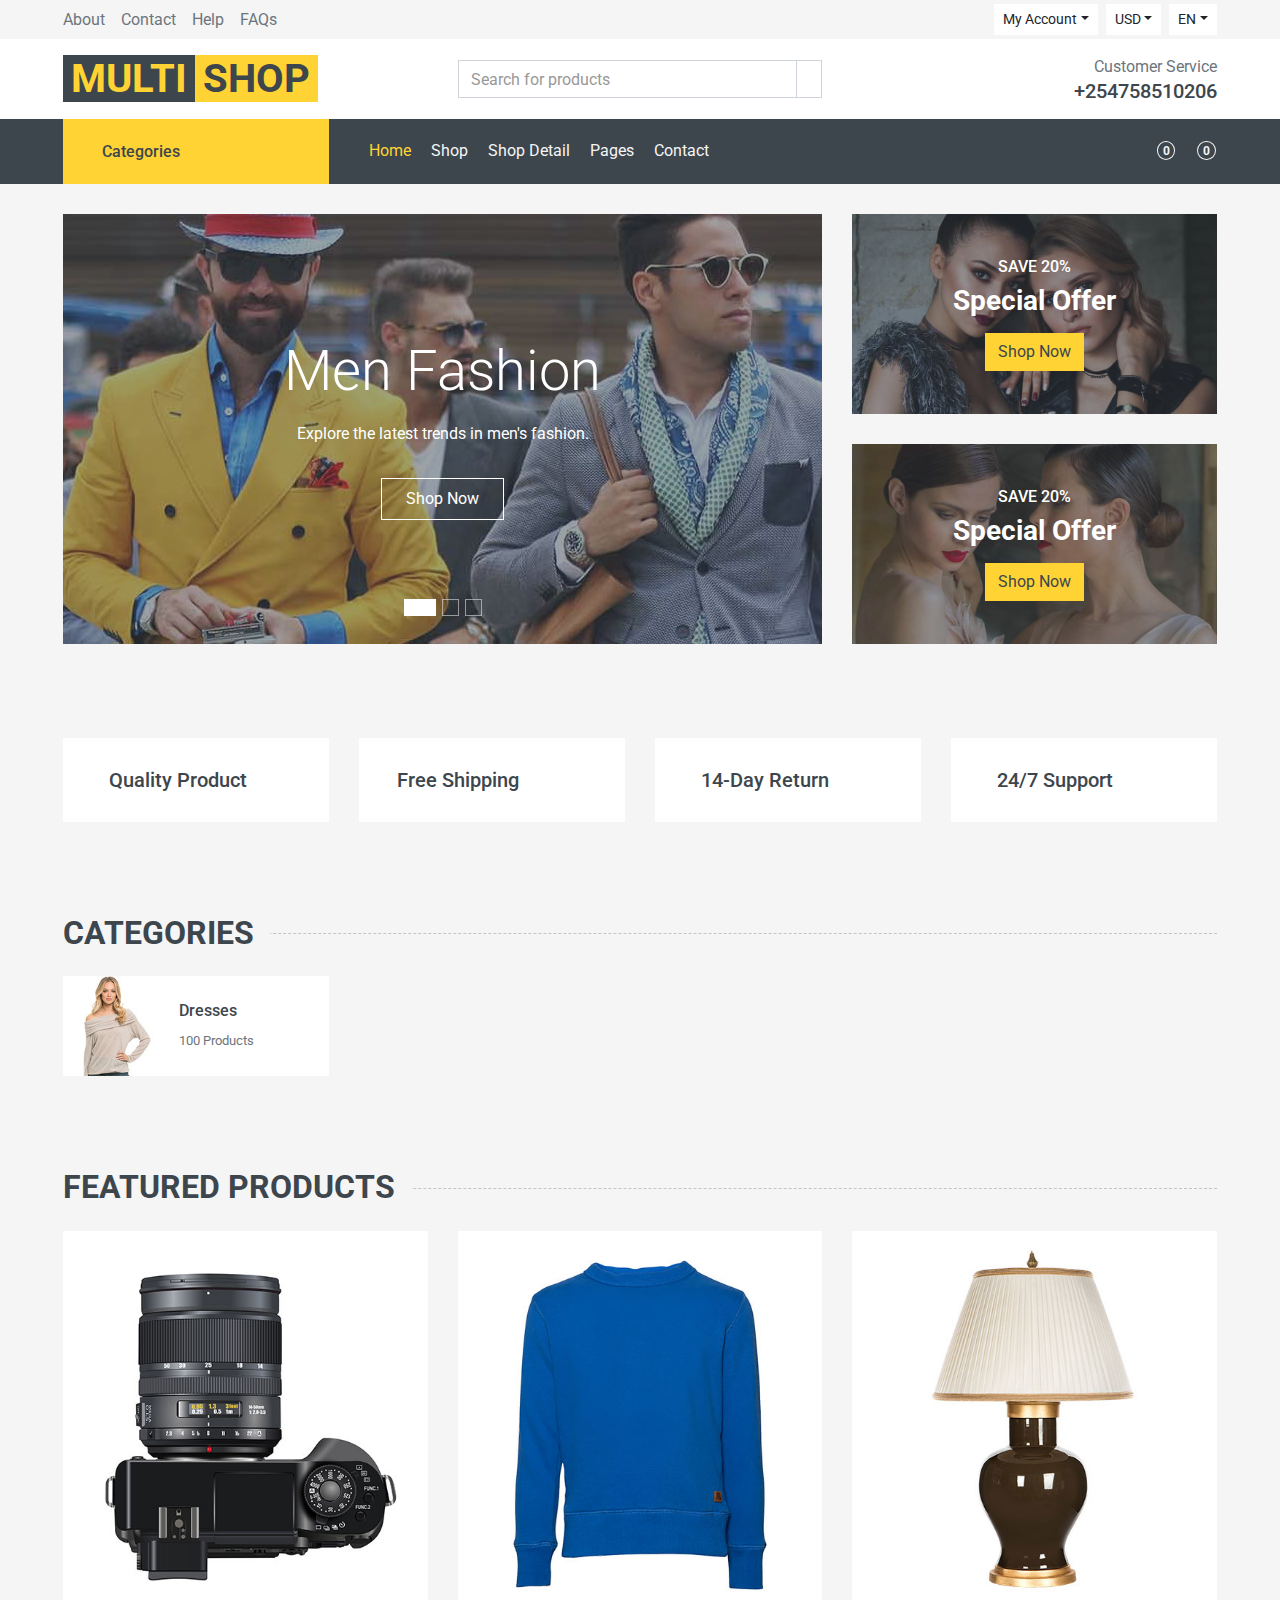
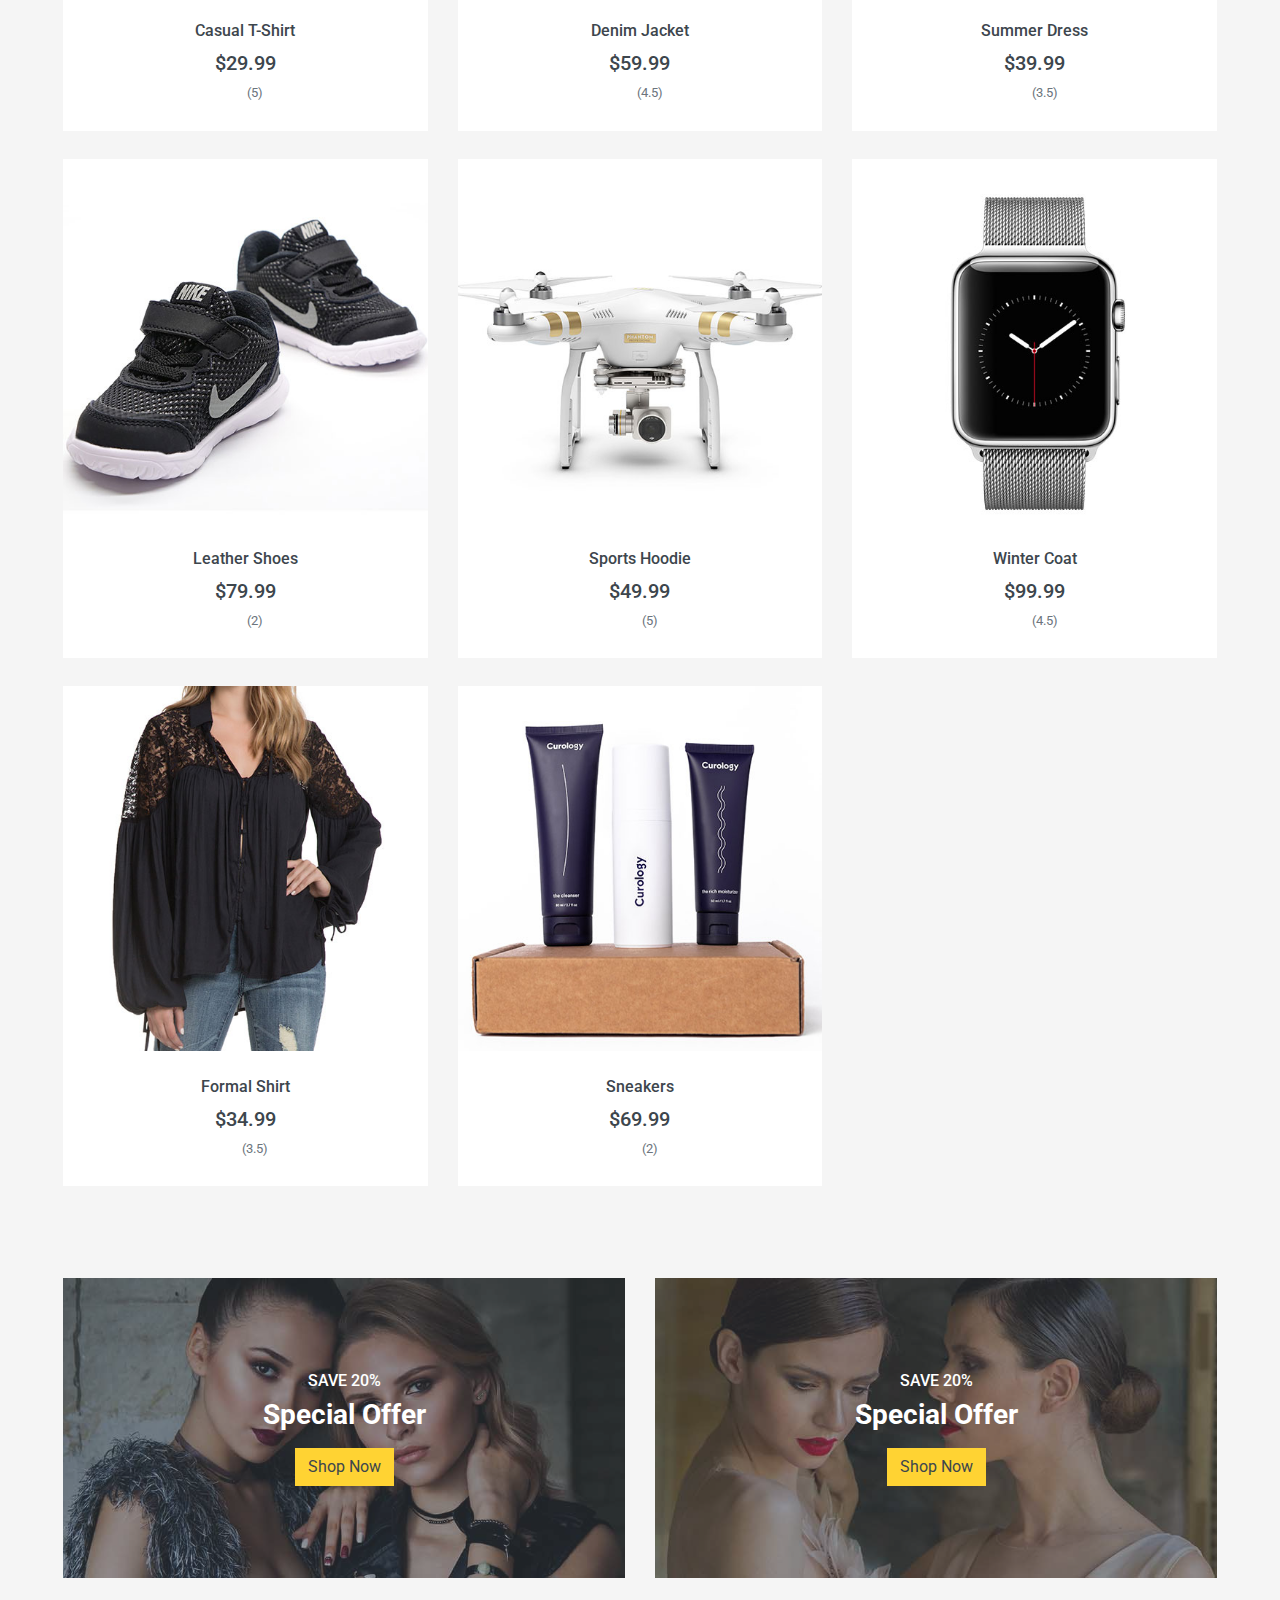
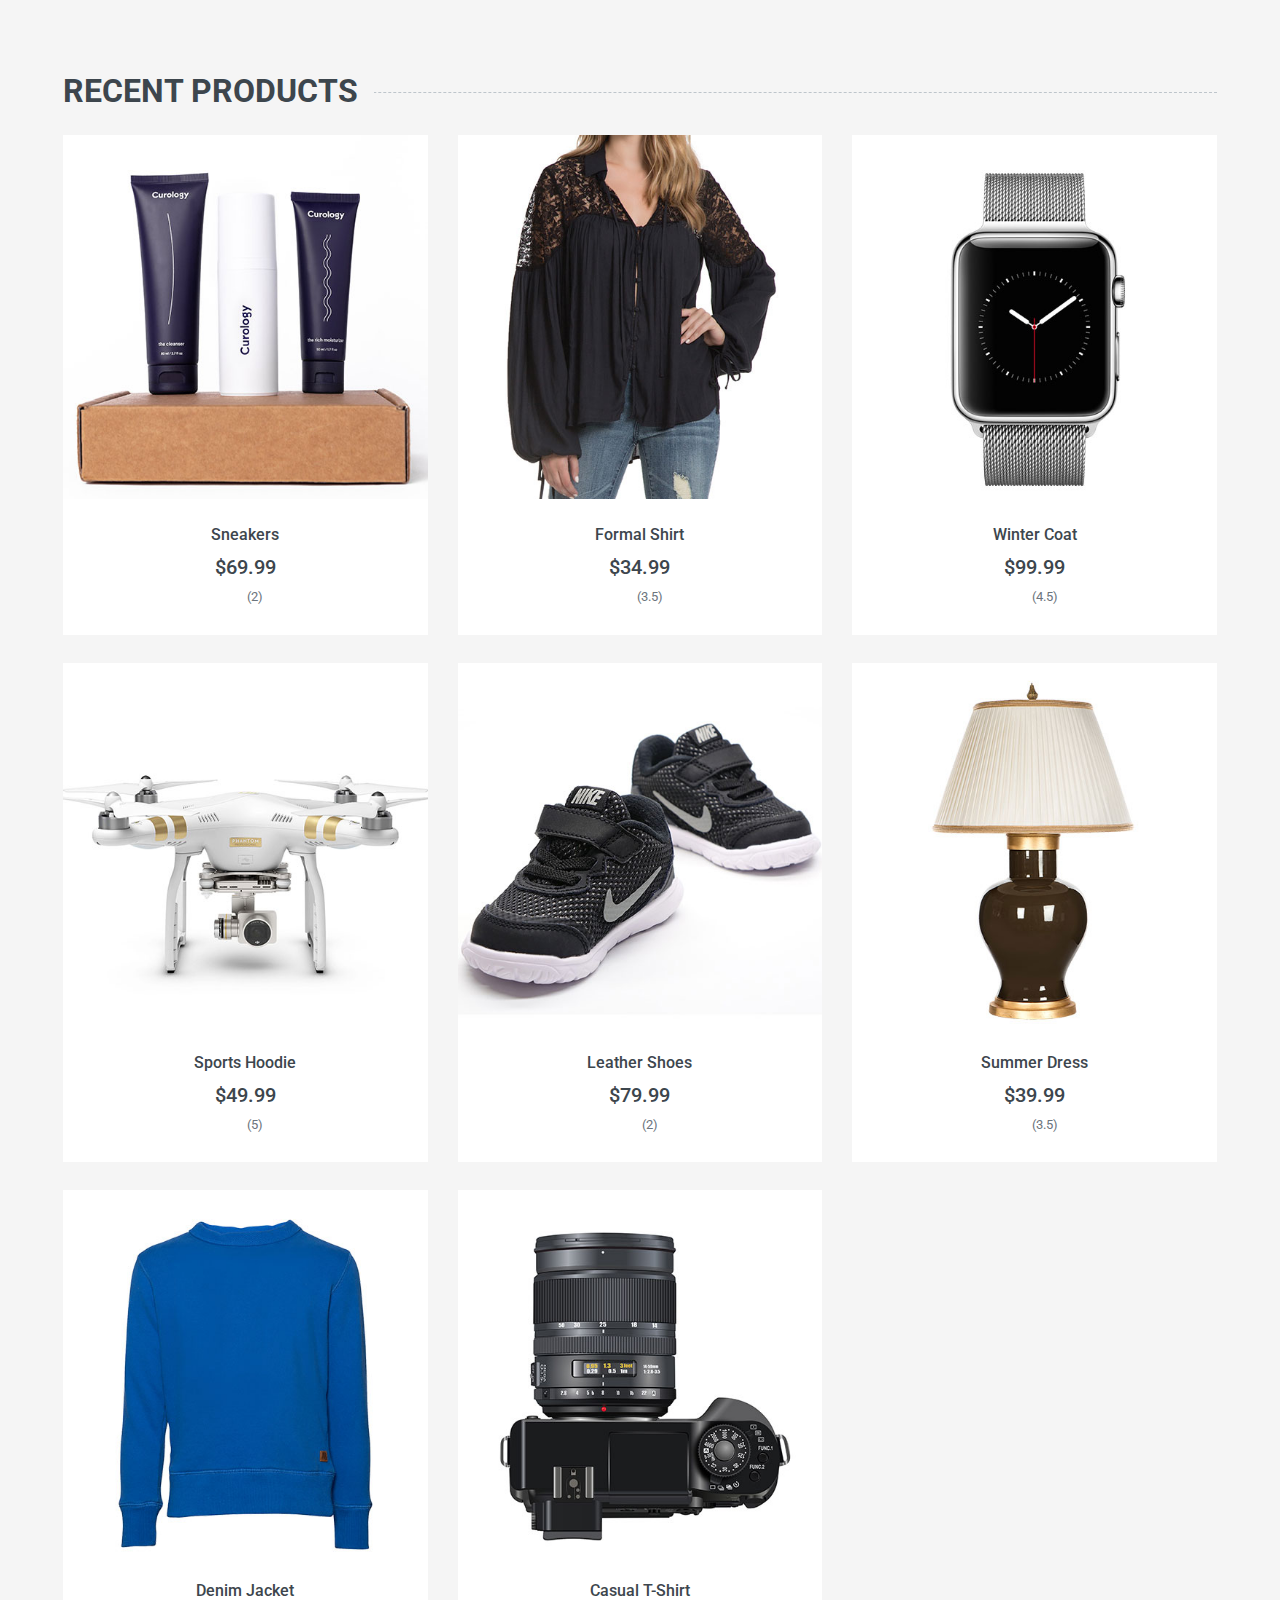
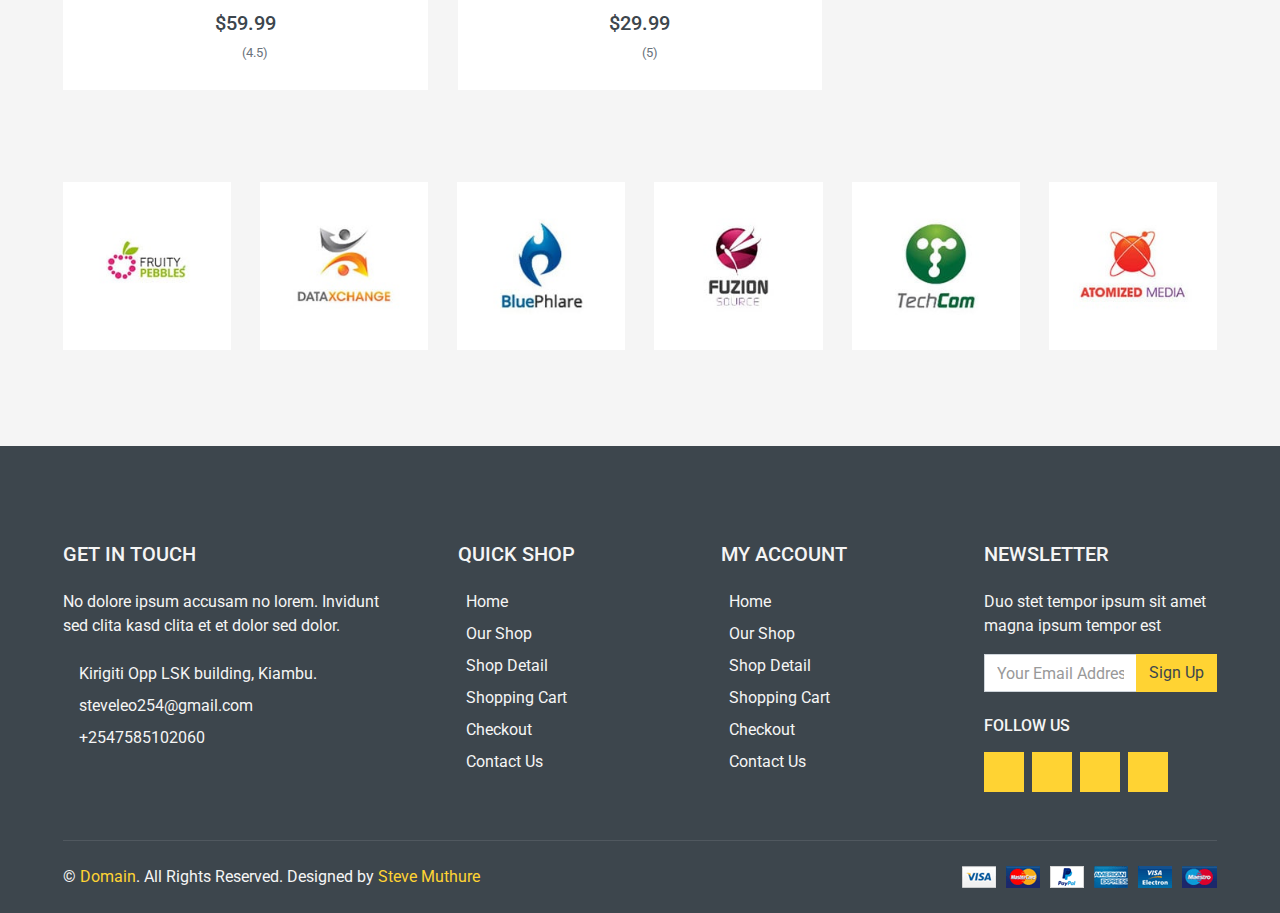
==== commit 7bbb97fd: "jokes" ====
--- a/index.html
+++ b/index.html
@@ -334,7 +334,8 @@
             <div class="col-lg-4 col-md-12 mb-5 pr-3 pr-xl-5">
                 <h5 class="text-secondary text-uppercase mb-4">Get In Touch</h5>
                 <p class="mb-4">No dolore ipsum accusam no lorem. Invidunt sed clita kasd clita et et dolor sed dolor.</p>
-                <p class="mb-2"><i class="fa fa-map-marker-alt text-primary mr-3"></i>Kirigiti Opp Kirigiti stadium, Kiambu.</p>
+                <p class="mb-2"><i class="fa fa-map-marker-alt text-primary mr-3"></i>Kirigiti Opp LSK building,
+                    Kiambu.</p>
                 <p class="mb-2"><i class="fa fa-envelope text-primary mr-3"></i>steveleo254@gmail.com</p>
                 <p class="mb-0"><i class="fa fa-phone-alt text-primary mr-3"></i>+2547585102060</p>
             </div>
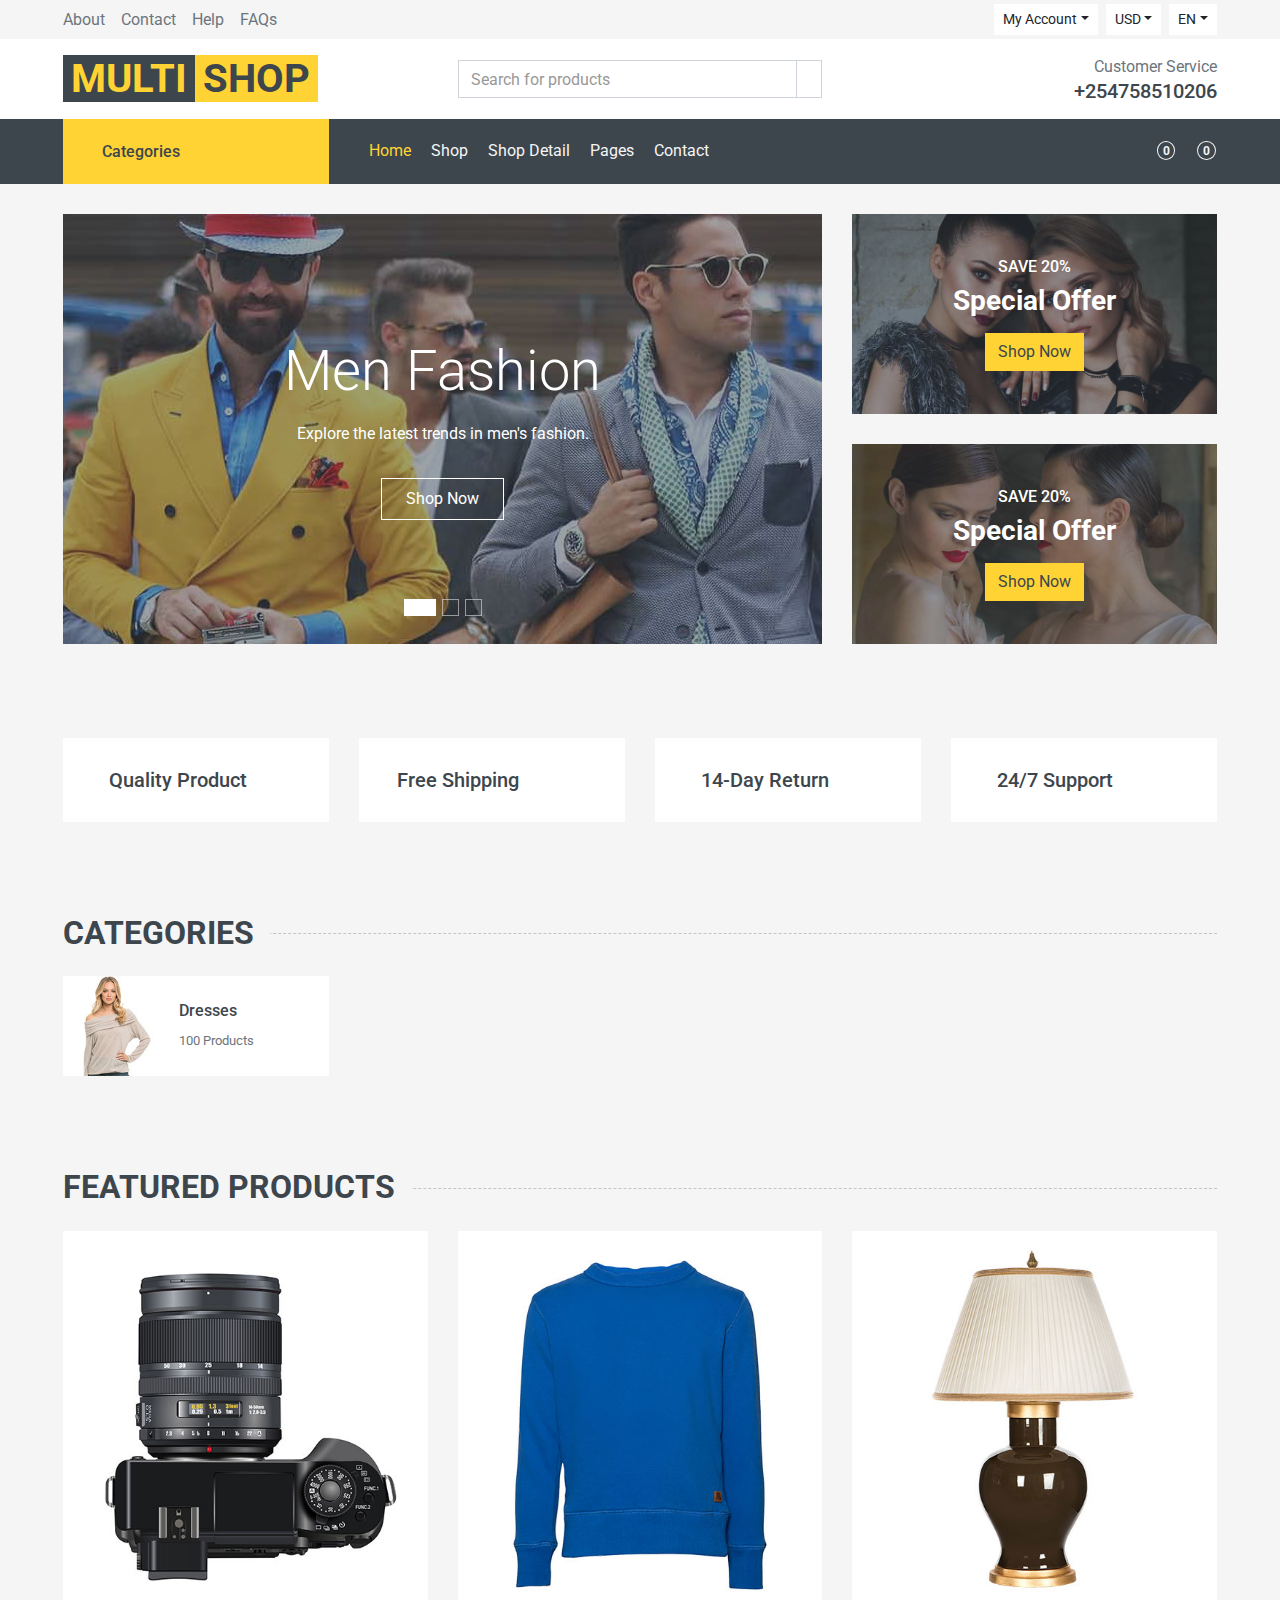
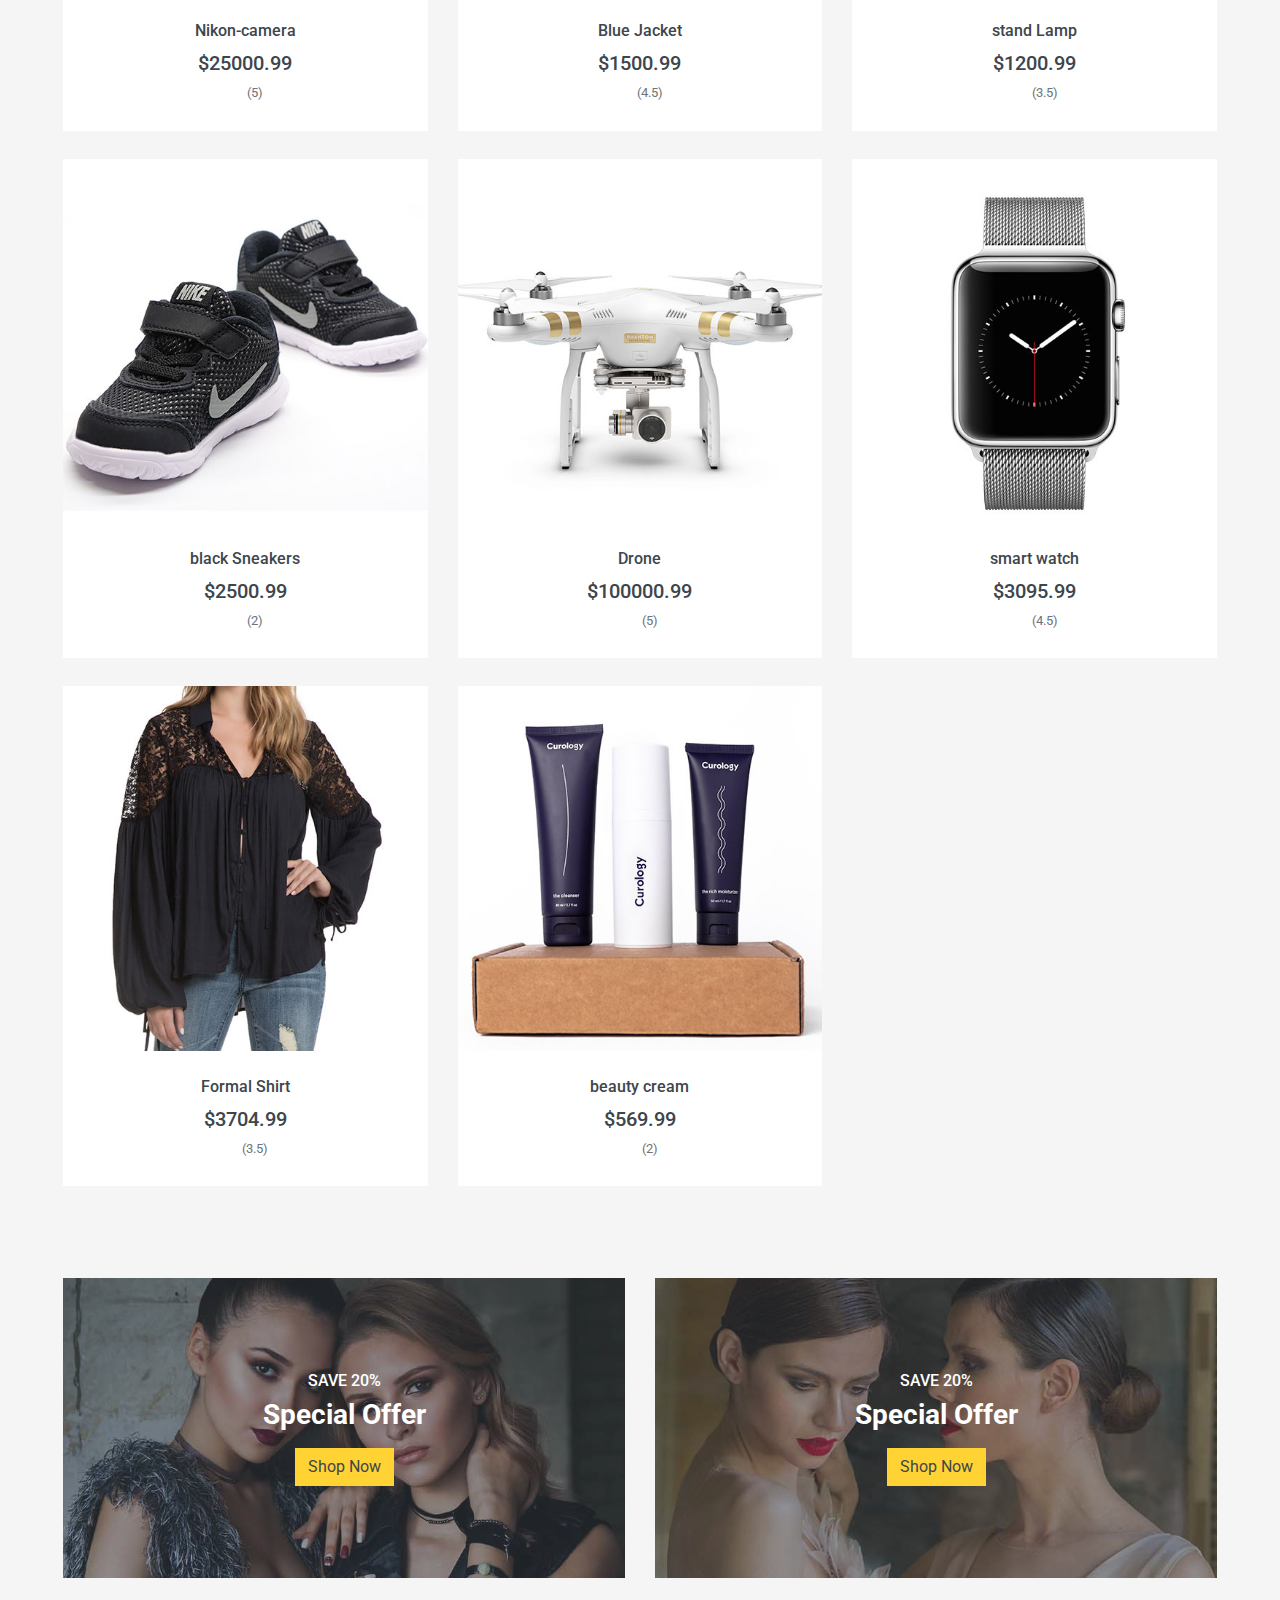
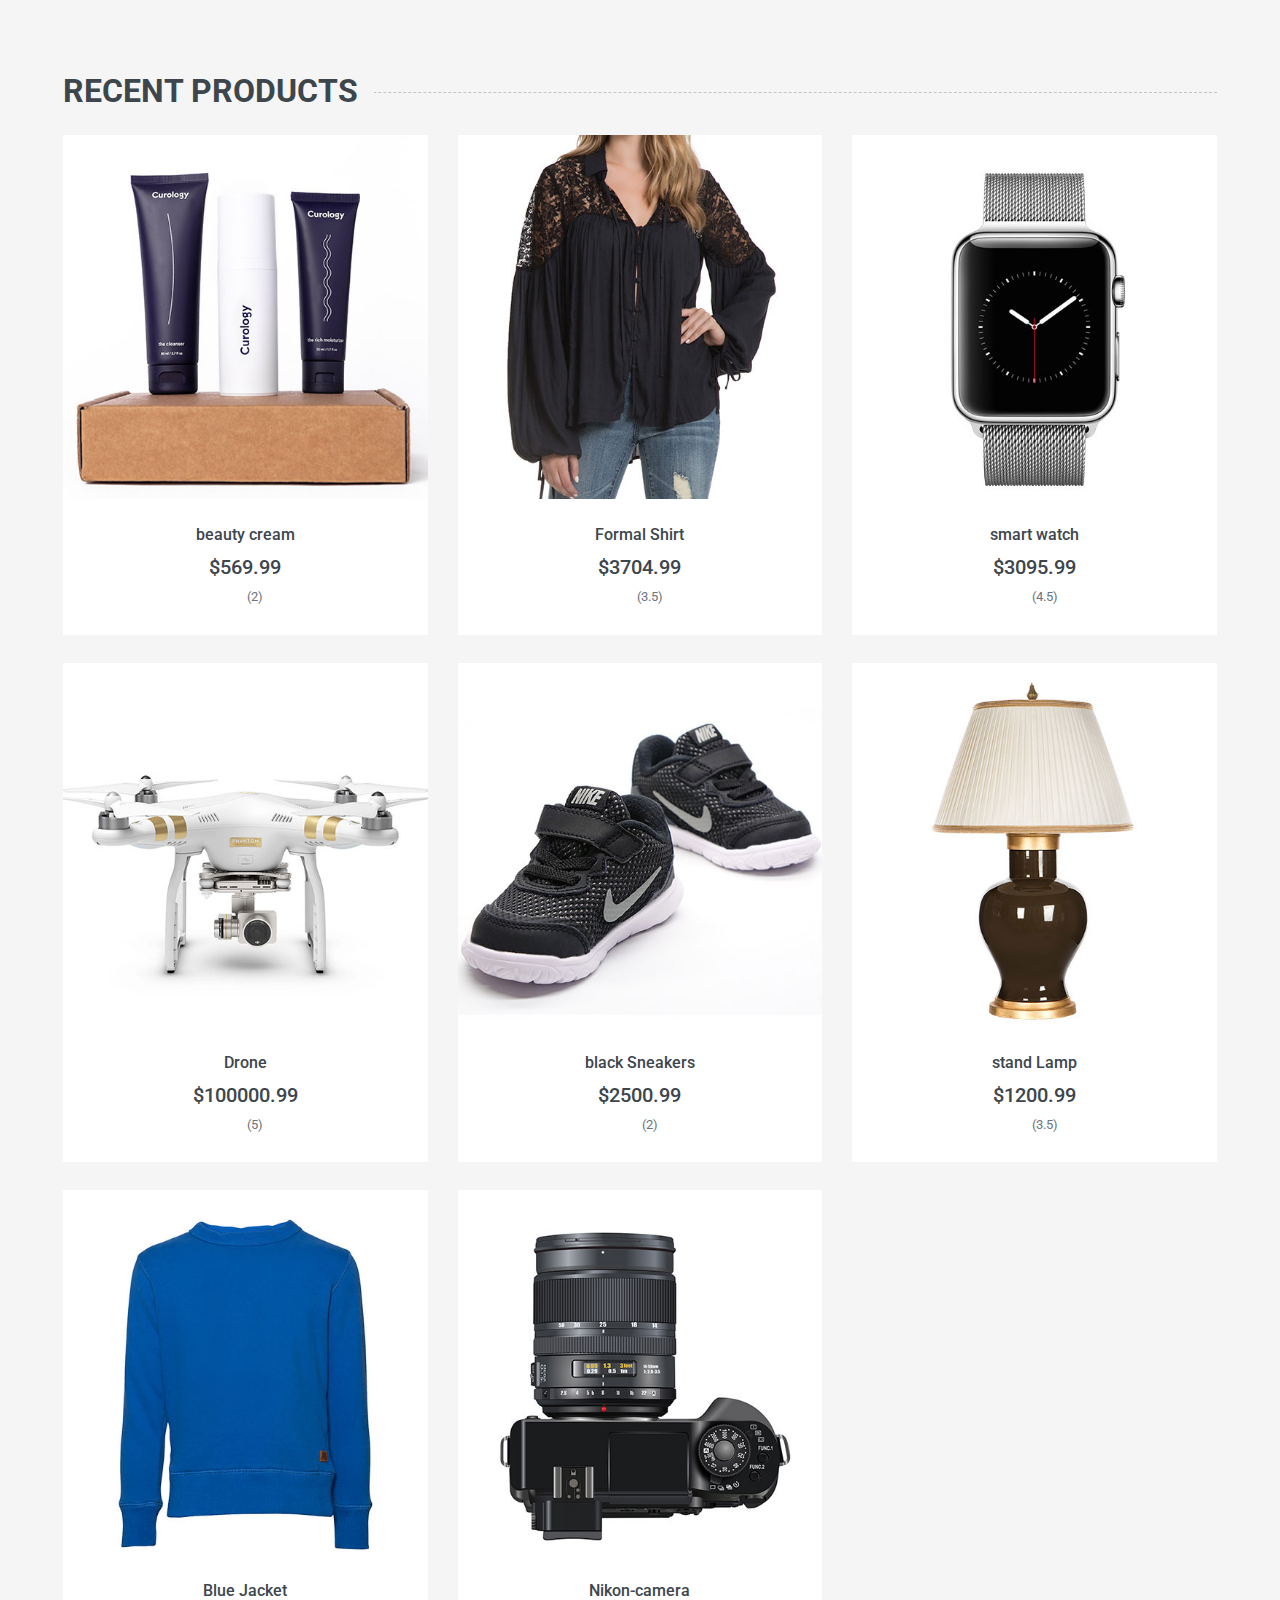
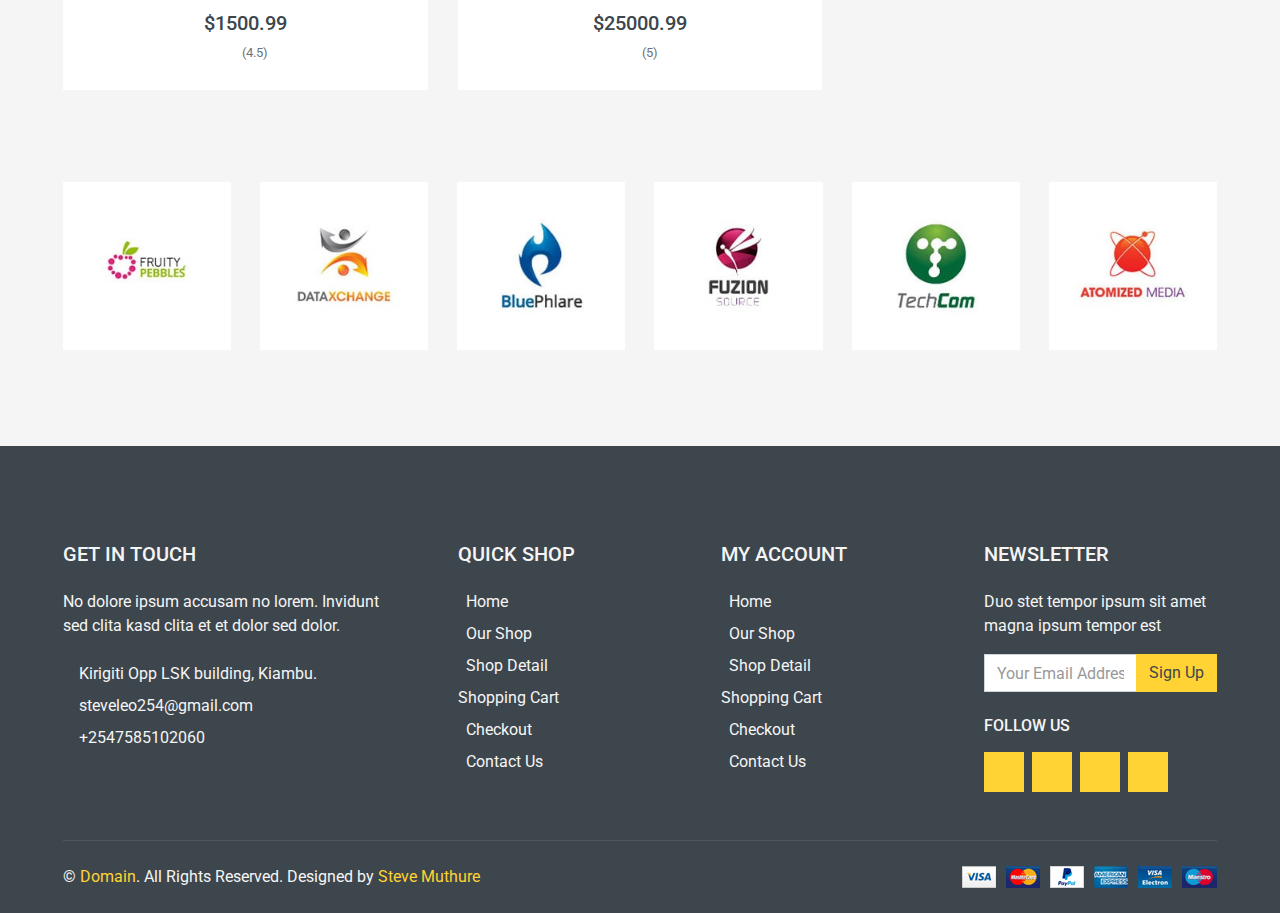
==== commit 15774d21: "carmainia" ====
--- a/index.html
+++ b/index.html
@@ -2,7 +2,7 @@
 <html lang="en">
 <head>
     <meta charset="utf-8">
-    <title>MultiShop - Online Shop Website Template</title>
+    <title>Mini All Mart</title>
     <meta content="width=device-width, initial-scale=1.0" name="viewport">
     <meta content="Free HTML Templates" name="keywords">
     <meta content="Free HTML Templates" name="description">
@@ -56,9 +56,10 @@
                         <i class="fas fa-heart text-dark"></i>
                         <span class="badge text-dark border border-dark rounded-circle" style="padding-bottom: 2px;">0</span>
                     </a>
-                    <a href="cart.html" class="btn px-0 ml-2">
-                        <i class="fas fa-shopping-cart text-dark"></i>
-                        <span class="badge text-dark border border-dark rounded-circle" style="padding-bottom: 2px;">0</span>
+                    <a href="cart.html" class="btn px-0 ml-3">
+                        <i class="fas fa-shopping-cart text-primary"></i>
+                        <span class="badge text-secondary border border-secondary rounded-circle"
+                            style="padding-bottom: 2px;">0</span>
                     </a>
                 </div>
             </div>
@@ -347,7 +348,7 @@
                             <a class="text-secondary mb-2" href="index.html"><i class="fa fa-angle-right mr-2"></i>Home</a>
                             <a class="text-secondary mb-2" href="shop.html"><i class="fa fa-angle-right mr-2"></i>Our Shop</a>
                             <a class="text-secondary mb-2" href="detail.html"><i class="fa fa-angle-right mr-2"></i>Shop Detail</a>
-                            <a class="text-secondary mb-2" href="cart.html"><i class="fa fa-angle-right mr-2"></i>Shopping Cart</a>
+                            <a class="text-secondary mb-2" href="cart.html"><i class="fa fa-shopping-cart text-primary"></i>Shopping Cart</a>
                             <a class="text-secondary mb-2" href="checkout.html"><i class="fa fa-angle-right mr-2"></i>Checkout</a>
                             <a class="text-secondary" href="contact.html"><i class="fa fa-angle-right mr-2"></i>Contact Us</a>
                         </div>
@@ -358,7 +359,7 @@
                             <a class="text-secondary mb-2" href="index.html"><i class="fa fa-angle-right mr-2"></i>Home</a>
                             <a class="text-secondary mb-2" href="shop.html"><i class="fa fa-angle-right mr-2"></i>Our Shop</a>
                             <a class="text-secondary mb-2" href="detail.html"><i class="fa fa-angle-right mr-2"></i>Shop Detail</a>
-                            <a class="text-secondary mb-2" href="cart.html"><i class="fa fa-angle-right mr-2"></i>Shopping Cart</a>
+                            <a class="text-secondary mb-2" href="cart.html"><i class="fa fa-shopping-cart text-primary"></i>Shopping Cart</a>
                             <a class="text-secondary mb-2" href="checkout.html"><i class="fa fa-angle-right mr-2"></i>Checkout</a>
                             <a class="text-secondary" href="contact.html"><i class="fa fa-angle-right mr-2"></i>Contact Us</a>
                         </div>
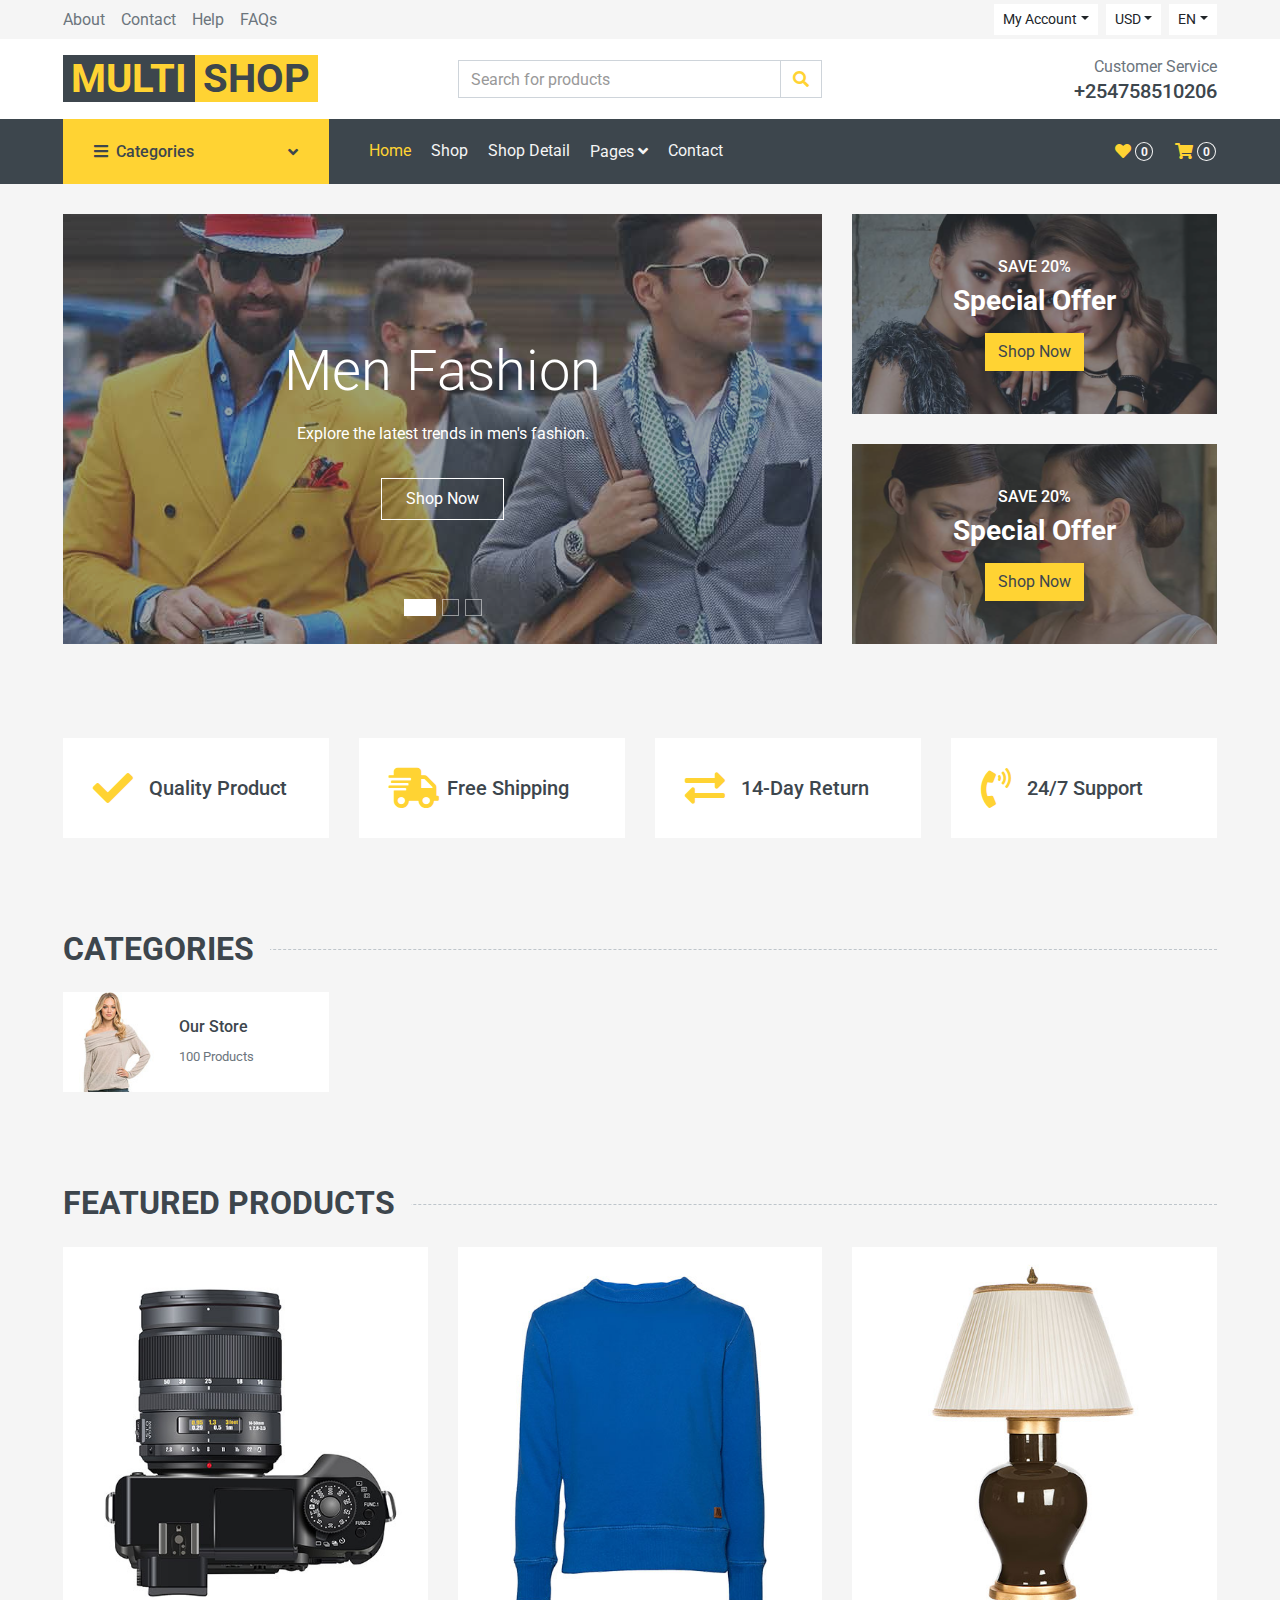
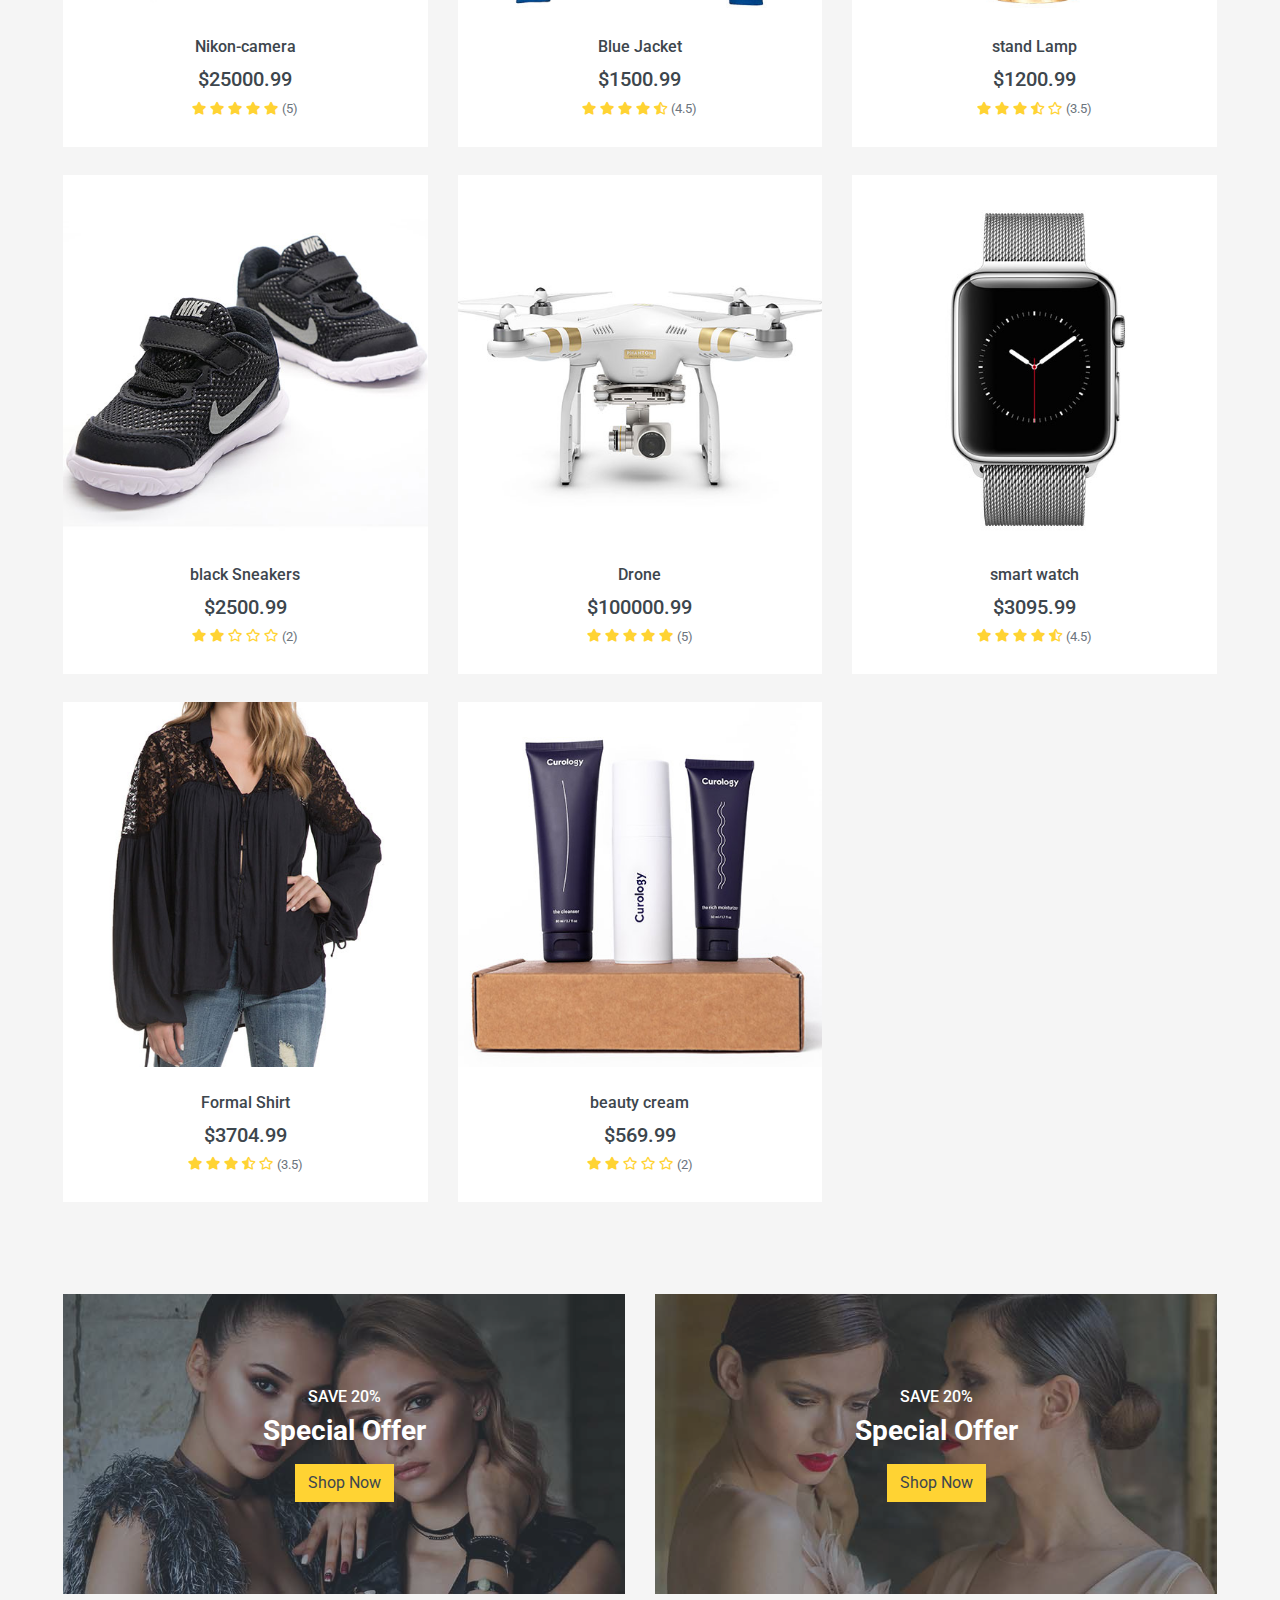
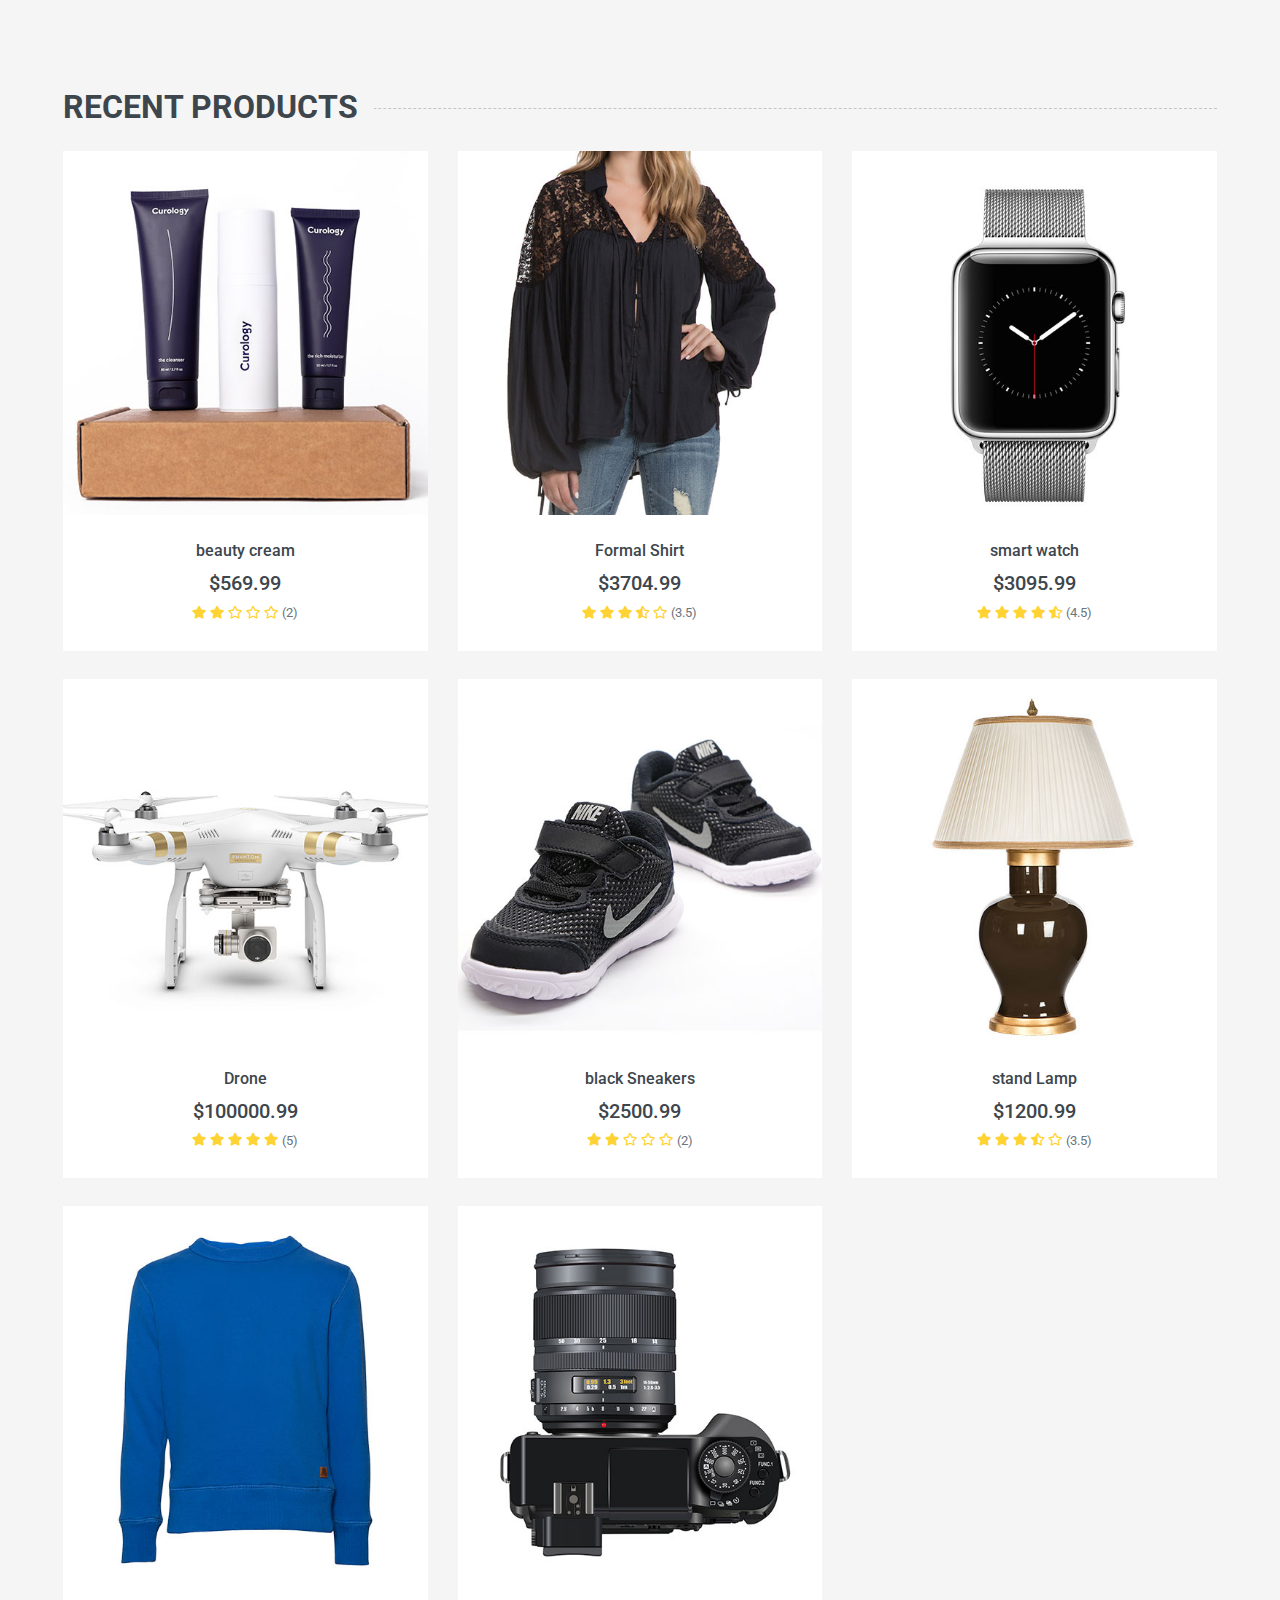
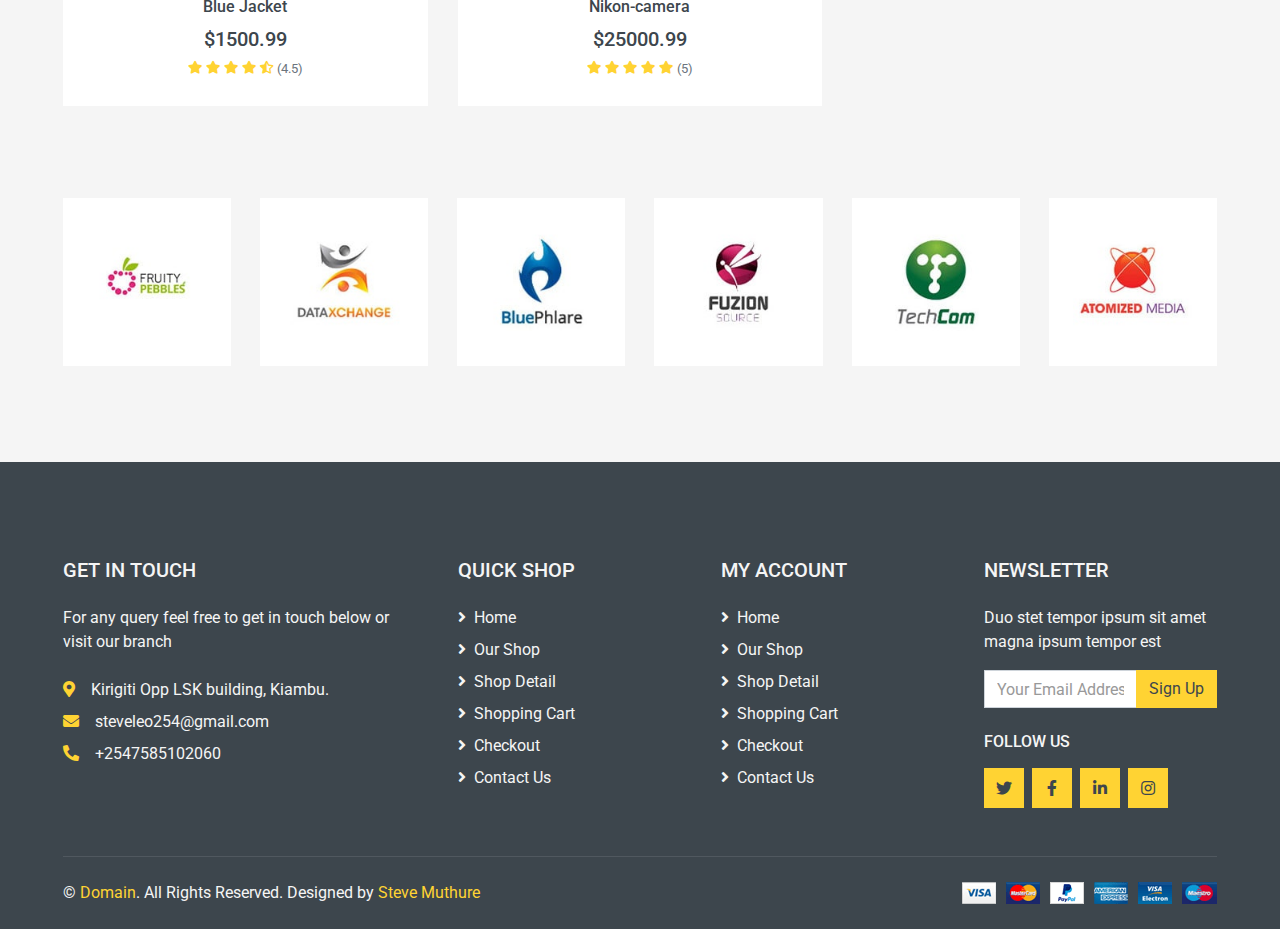
==== commit 58fde744: "TIVeast" ====
--- a/index.html
+++ b/index.html
@@ -8,7 +8,8 @@
     <meta content="Free HTML Templates" name="description">
     <link href="img/favicon.ico" rel="icon">
     <link rel="preconnect" href="https://fonts.gstatic.com">
-    <link href="https://fonts.googleapis.com/css2?family=Roboto:wght@400;500;700&display=swap" rel="stylesheet">  
+    <link href="https://fonts.googleapis.com/css2?family=Roboto:wght@400;500;700&display=swap" rel="stylesheet">
+    <link href="https://cdnjs.cloudflare.com/ajax/libs/font-awesome/5.10.0/css/all.min.css" rel="stylesheet">  
     <link href="css/fontawesome-all.min.css" rel="stylesheet">
     <link href="lib/animate/animate.min.css" rel="stylesheet">
     <link href="lib/owlcarousel/assets/owl.carousel.min.css" rel="stylesheet">
@@ -52,13 +53,14 @@
                     </div>
                 </div>
                 <div class="d-inline-flex align-items-center d-block d-lg-none">
-                    <a href="wishlist.html" class="btn px-0 ml-2">
+                    <a href="" class="btn px-0 ml-2">
                         <i class="fas fa-heart text-dark"></i>
-                        <span class="badge text-dark border border-dark rounded-circle" style="padding-bottom: 2px;">0</span>
+                        <span class="badge text-dark border border-dark rounded-circle"
+                            style="padding-bottom: 2px;">0</span>
                     </a>
-                    <a href="cart.html" class="btn px-0 ml-3">
-                        <i class="fas fa-shopping-cart text-primary"></i>
-                        <span class="badge text-secondary border border-secondary rounded-circle"
+                    <a href="cart.html" class="btn px-0 ml-2">
+                        <i class="fas fa-shopping-cart text-dark"></i>
+                        <span class="badge text-dark border border-dark rounded-circle"
                             style="padding-bottom: 2px;">0</span>
                     </a>
                 </div>
@@ -257,7 +259,7 @@
                             <img class="img-fluid" src="img/cat-1.jpg" alt="Dresses">
                         </div>
                         <div class="flex-fill pl-3">
-                            <h6>Dresses</h6>
+                            <h6>Our Store</h6>
                             <small class="text-body">100 Products</small>
                         </div>
                     </div>
@@ -334,7 +336,7 @@
         <div class="row px-xl-5 pt-5">
             <div class="col-lg-4 col-md-12 mb-5 pr-3 pr-xl-5">
                 <h5 class="text-secondary text-uppercase mb-4">Get In Touch</h5>
-                <p class="mb-4">No dolore ipsum accusam no lorem. Invidunt sed clita kasd clita et et dolor sed dolor.</p>
+                <p class="mb-4">For any query feel free to get in touch below or  visit our branch </p>
                 <p class="mb-2"><i class="fa fa-map-marker-alt text-primary mr-3"></i>Kirigiti Opp LSK building,
                     Kiambu.</p>
                 <p class="mb-2"><i class="fa fa-envelope text-primary mr-3"></i>steveleo254@gmail.com</p>
@@ -348,7 +350,7 @@
                             <a class="text-secondary mb-2" href="index.html"><i class="fa fa-angle-right mr-2"></i>Home</a>
                             <a class="text-secondary mb-2" href="shop.html"><i class="fa fa-angle-right mr-2"></i>Our Shop</a>
                             <a class="text-secondary mb-2" href="detail.html"><i class="fa fa-angle-right mr-2"></i>Shop Detail</a>
-                            <a class="text-secondary mb-2" href="cart.html"><i class="fa fa-shopping-cart text-primary"></i>Shopping Cart</a>
+                            <a class="text-secondary mb-2" href="cart.html"><i class="fa fa-angle-right mr-2"></i>Shopping Cart</a>
                             <a class="text-secondary mb-2" href="checkout.html"><i class="fa fa-angle-right mr-2"></i>Checkout</a>
                             <a class="text-secondary" href="contact.html"><i class="fa fa-angle-right mr-2"></i>Contact Us</a>
                         </div>
@@ -359,7 +361,7 @@
                             <a class="text-secondary mb-2" href="index.html"><i class="fa fa-angle-right mr-2"></i>Home</a>
                             <a class="text-secondary mb-2" href="shop.html"><i class="fa fa-angle-right mr-2"></i>Our Shop</a>
                             <a class="text-secondary mb-2" href="detail.html"><i class="fa fa-angle-right mr-2"></i>Shop Detail</a>
-                            <a class="text-secondary mb-2" href="cart.html"><i class="fa fa-shopping-cart text-primary"></i>Shopping Cart</a>
+                            <a class="text-secondary mb-2" href="cart.html"><i class="fa fa-angle-right mr-2"></i>Shopping Cart</a>
                             <a class="text-secondary mb-2" href="checkout.html"><i class="fa fa-angle-right mr-2"></i>Checkout</a>
                             <a class="text-secondary" href="contact.html"><i class="fa fa-angle-right mr-2"></i>Contact Us</a>
                         </div>
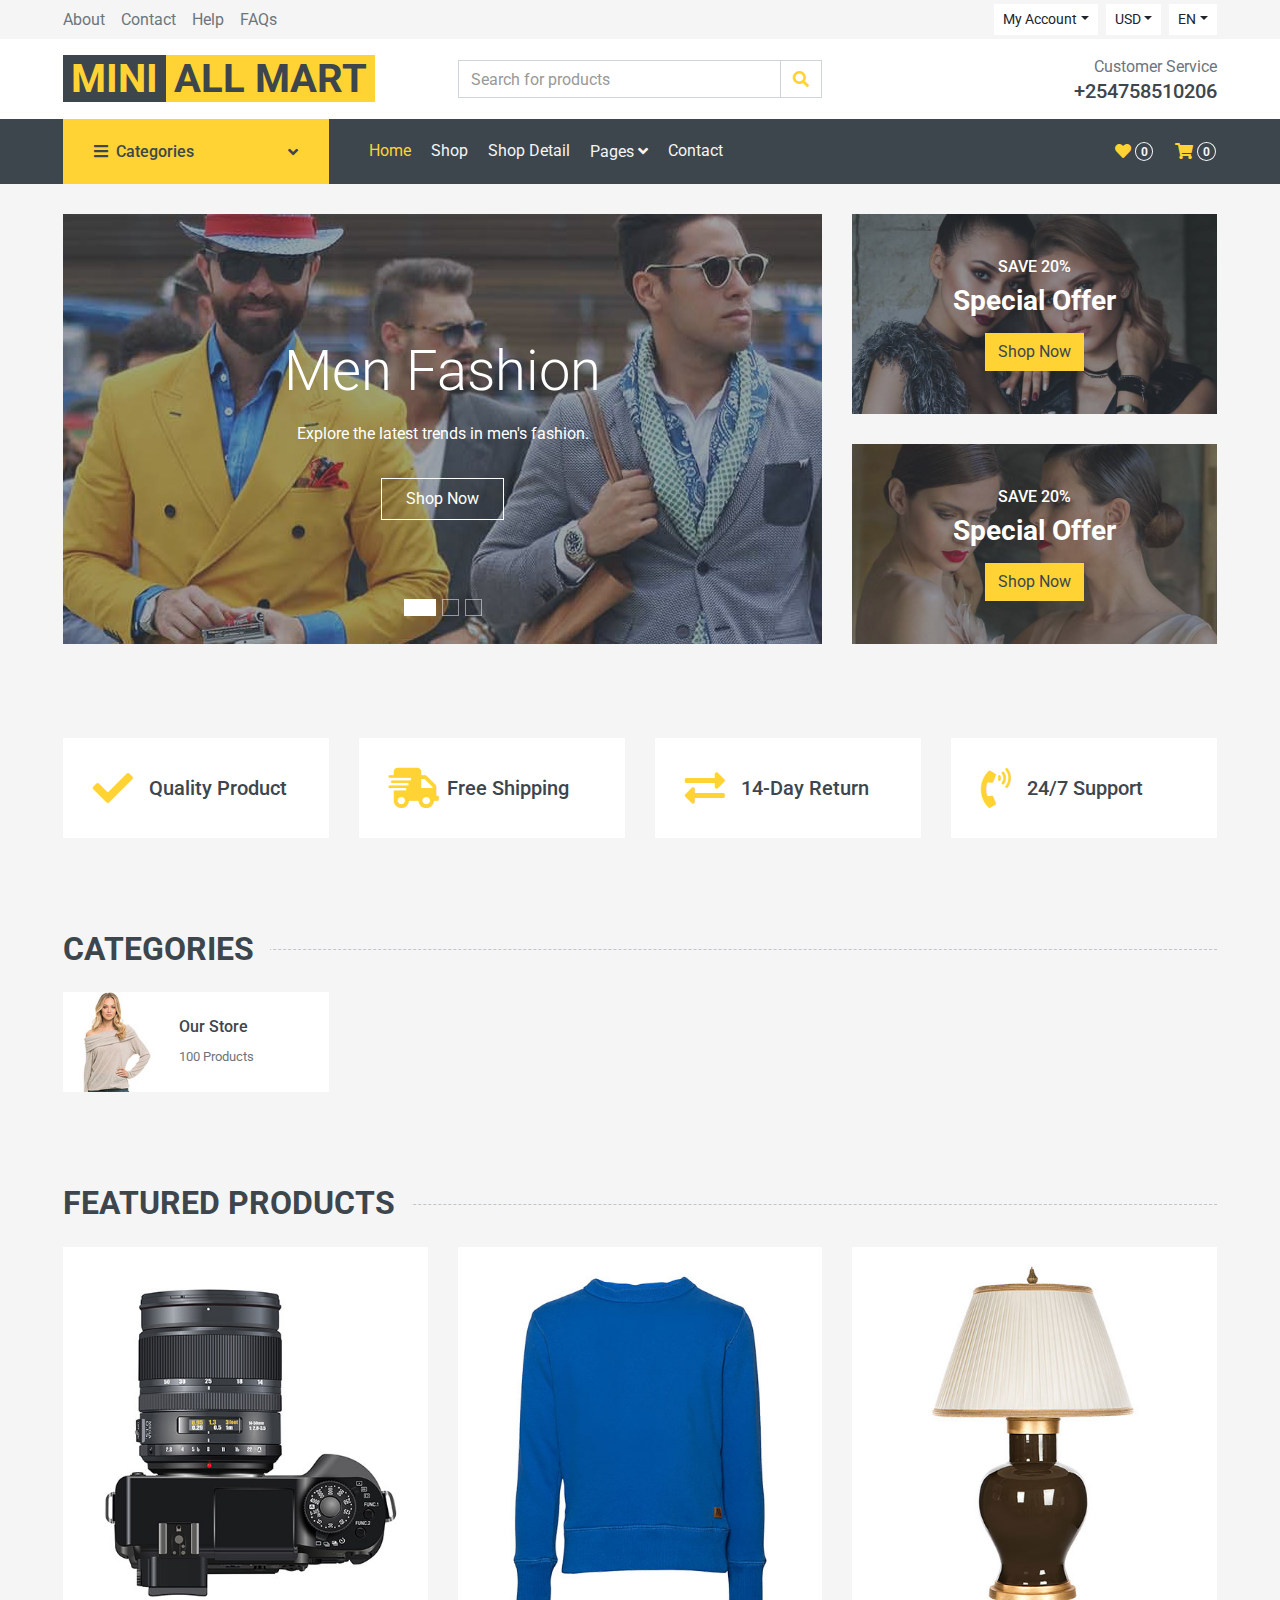
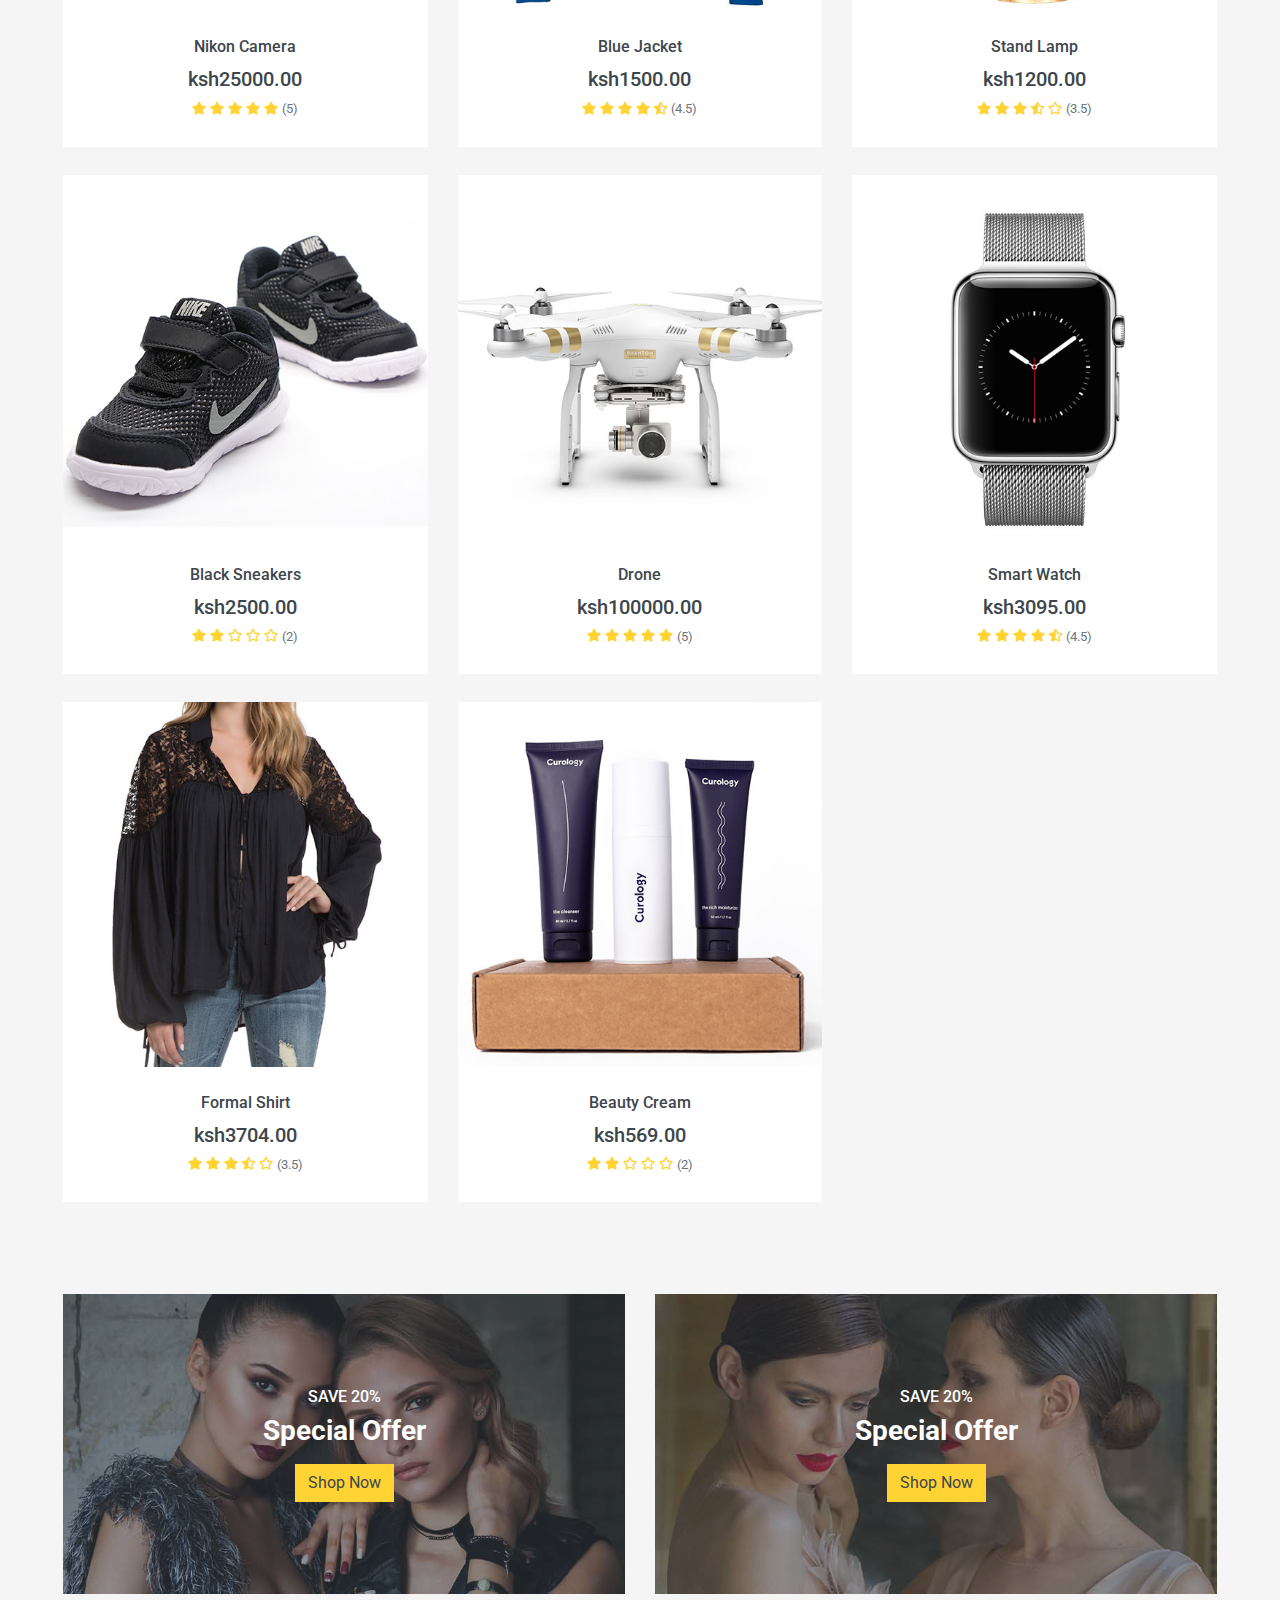
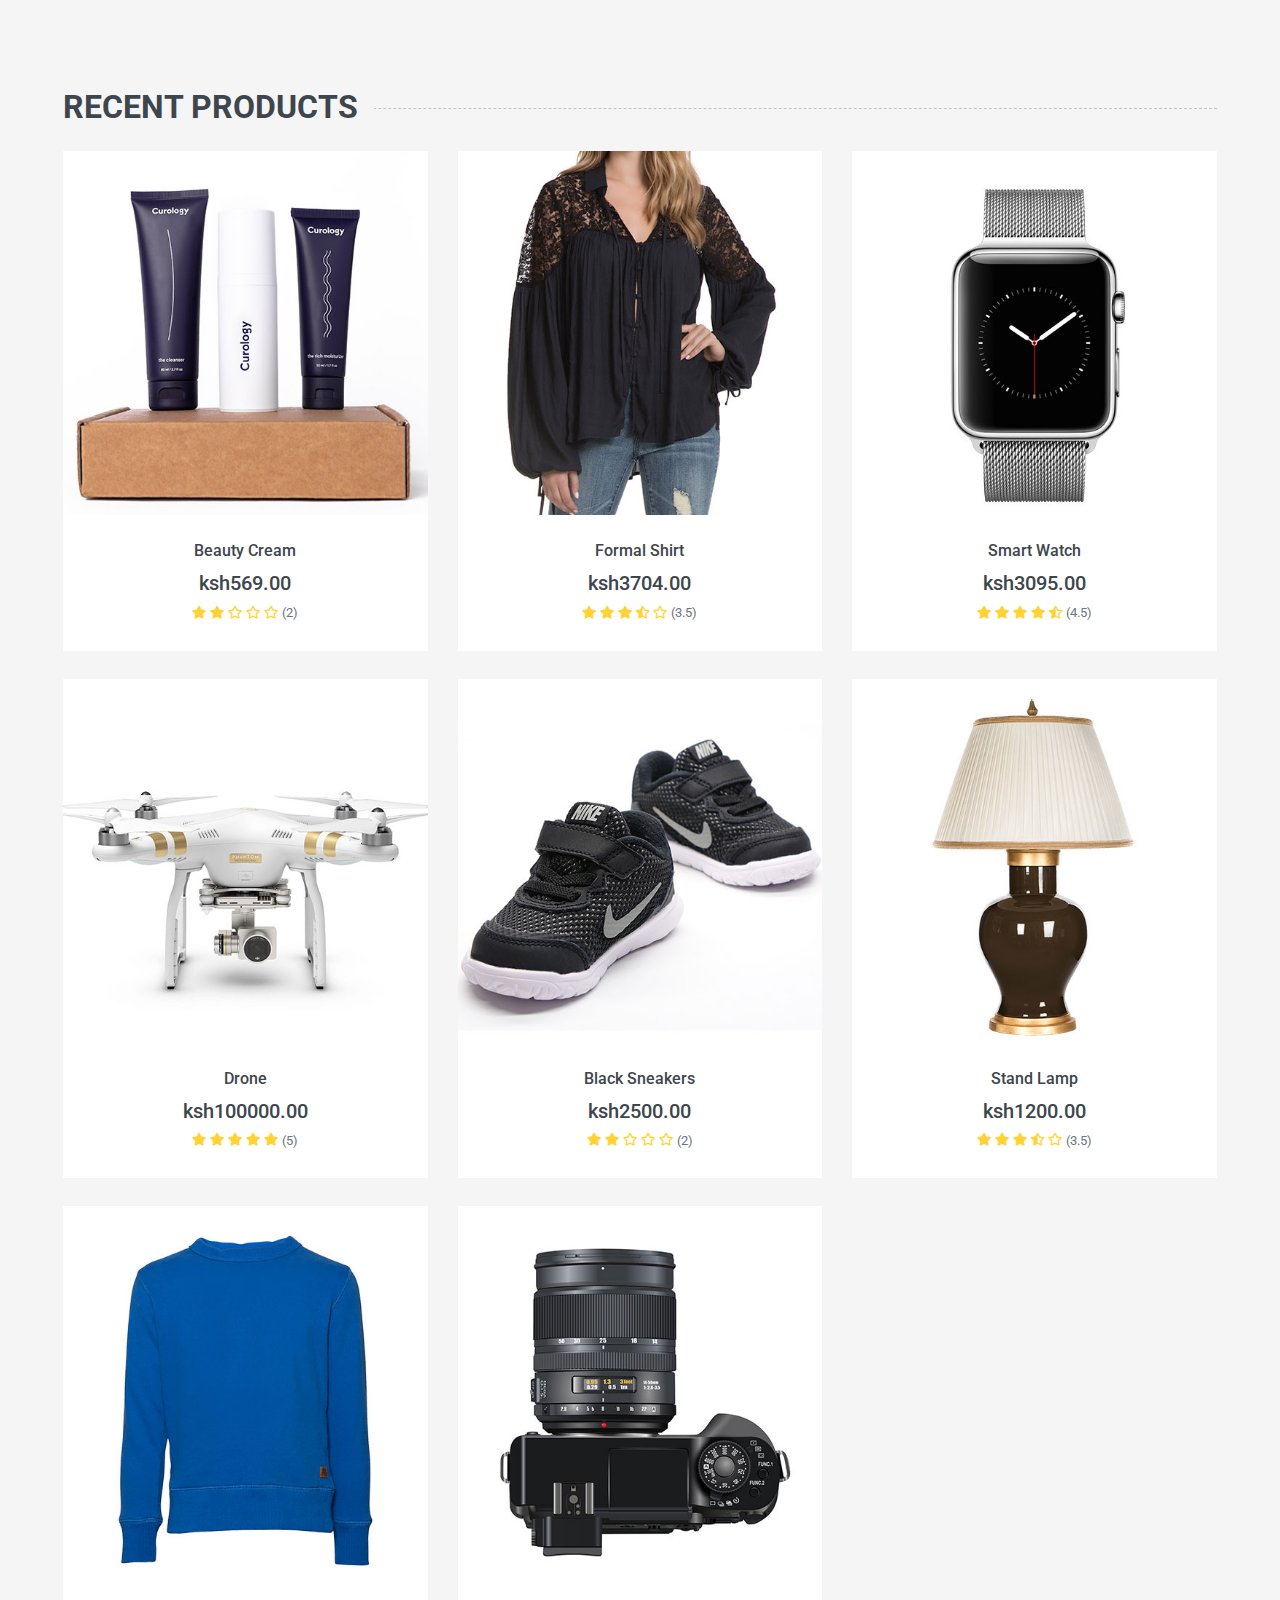
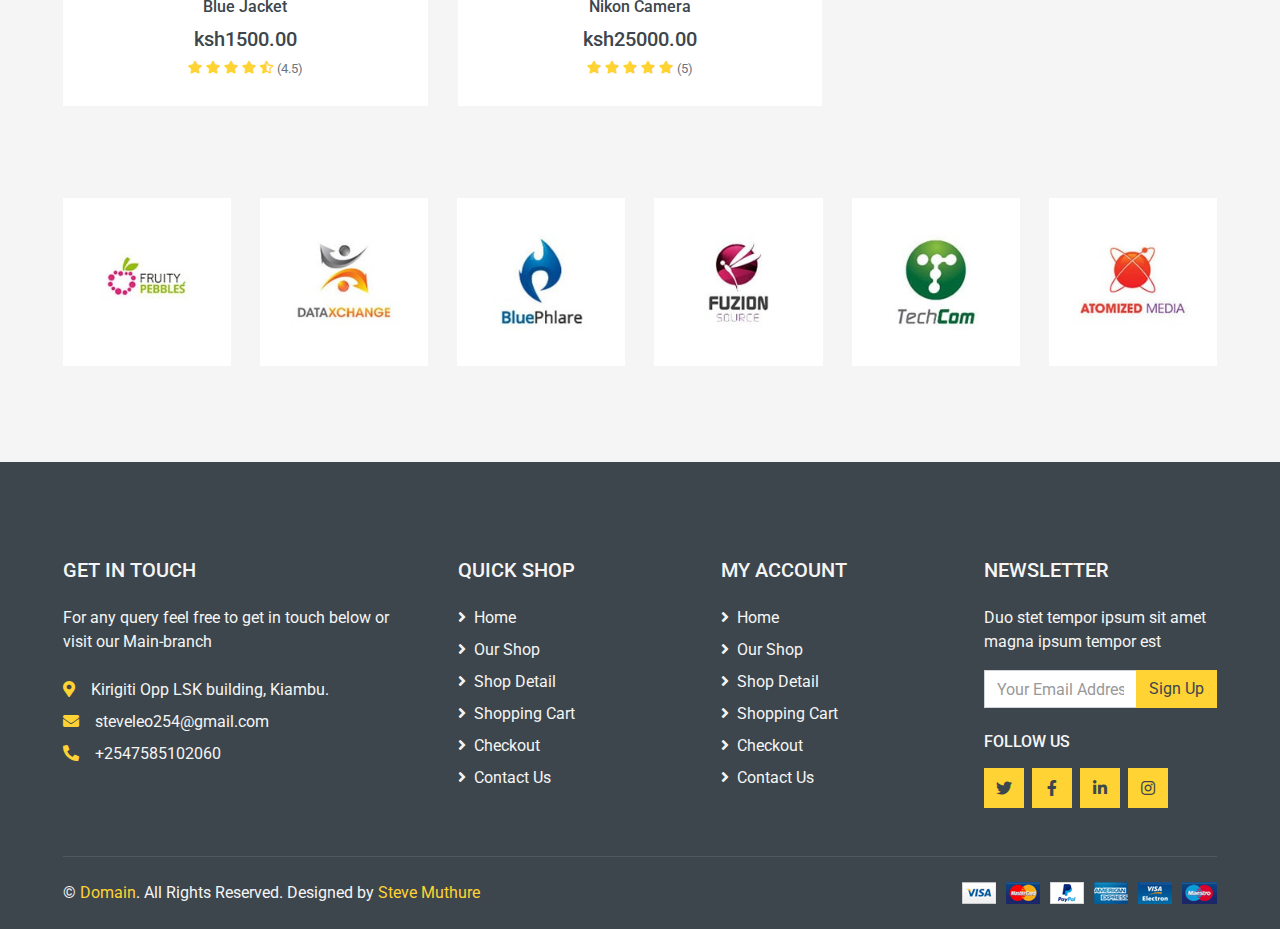
==== commit 1a39e847: "easter" ====
--- a/index.html
+++ b/index.html
@@ -69,8 +69,8 @@
         <div class="row align-items-center bg-light py-3 px-xl-5 d-none d-lg-flex">
             <div class="col-lg-4">
                 <a href="index.html" class="text-decoration-none">
-                    <span class="h1 text-uppercase text-primary bg-dark px-2">Multi</span>
-                    <span class="h1 text-uppercase text-dark bg-primary px-2 ml-n1">Shop</span>
+                    <span class="h1 text-uppercase text-primary bg-dark px-2">Mini</span>
+                    <span class="h1 text-uppercase text-dark bg-primary px-2 ml-n1">All Mart</span>
                 </a>
             </div>
             <div class="col-lg-4 col-6 text-left">
@@ -101,22 +101,17 @@
                 <nav class="collapse position-absolute navbar navbar-vertical navbar-light align-items-start p-0 bg-light" id="navbar-vertical" style="width: calc(100% - 30px); z-index: 999;">
                     <div class="navbar-nav w-100">
                         <div class="nav-item dropdown dropright">
-                            <a href="#" class="nav-link dropdown-toggle" data-toggle="dropdown">Dresses <i class="fa fa-angle-right float-right mt-1"></i></a>
+                            <a href="#" class="nav-link dropdown-toggle" data-toggle="dropdown">Home <i
+                                    class="fa fa-angle-right float-right mt-1"></i></a>
                             <div class="dropdown-menu position-absolute rounded-0 border-0 m-0">
-                                <a href="shop.html" class="dropdown-item">Men's Dresses</a>
-                                <a href="shop.html" class="dropdown-item">Women's Dresses</a>
-                                <a href="shop.html" class="dropdown-item">Baby's Dresses</a>
-                            </div>
-                        </div>
-                        <a href="shop.html" class="nav-item nav-link">Shirts</a>
-                        <a href="shop.html" class="nav-item nav-link">Jeans</a>
-                        <a href="shop.html" class="nav-item nav-link">Swimwear</a>
-                        <a href="shop.html" class="nav-item nav-link">Sleepwear</a>
-                        <a href="shop.html" class="nav-item nav-link">Sportswear</a>
-                        <a href="shop.html" class="nav-item nav-link">Jumpsuits</a>
-                        <a href="shop.html" class="nav-item nav-link">Blazers</a>
-                        <a href="shop.html" class="nav-item nav-link">Jackets</a>
-                        <a href="shop.html" class="nav-item nav-link">Shoes</a>
+                                <!-- <a href="shop.html?category=devices" class="dropdown-item">Devices</a>
+                                <a href="shop.html?category=shoes" class="dropdown-item">Shoes</a>
+                                <a href="shop.html?category=jackets" class="dropdown-item">Jackets</a> -->
+                            </div>
+                        </div>
+                        <a href="shop.html?category=devices" class="dropdown-item">Devices</a>
+                        <a href="shop.html?category=shoes" class="dropdown-item">Shoes</a>
+                        <a href="shop.html?category=jackets" class="dropdown-item">Jackets</a>
                     </div>
                 </nav>
             </div>
@@ -336,7 +331,7 @@
         <div class="row px-xl-5 pt-5">
             <div class="col-lg-4 col-md-12 mb-5 pr-3 pr-xl-5">
                 <h5 class="text-secondary text-uppercase mb-4">Get In Touch</h5>
-                <p class="mb-4">For any query feel free to get in touch below or  visit our branch </p>
+                <p class="mb-4">For any query feel free to get in touch below or  visit our Main-branch </p>
                 <p class="mb-2"><i class="fa fa-map-marker-alt text-primary mr-3"></i>Kirigiti Opp LSK building,
                     Kiambu.</p>
                 <p class="mb-2"><i class="fa fa-envelope text-primary mr-3"></i>steveleo254@gmail.com</p>
